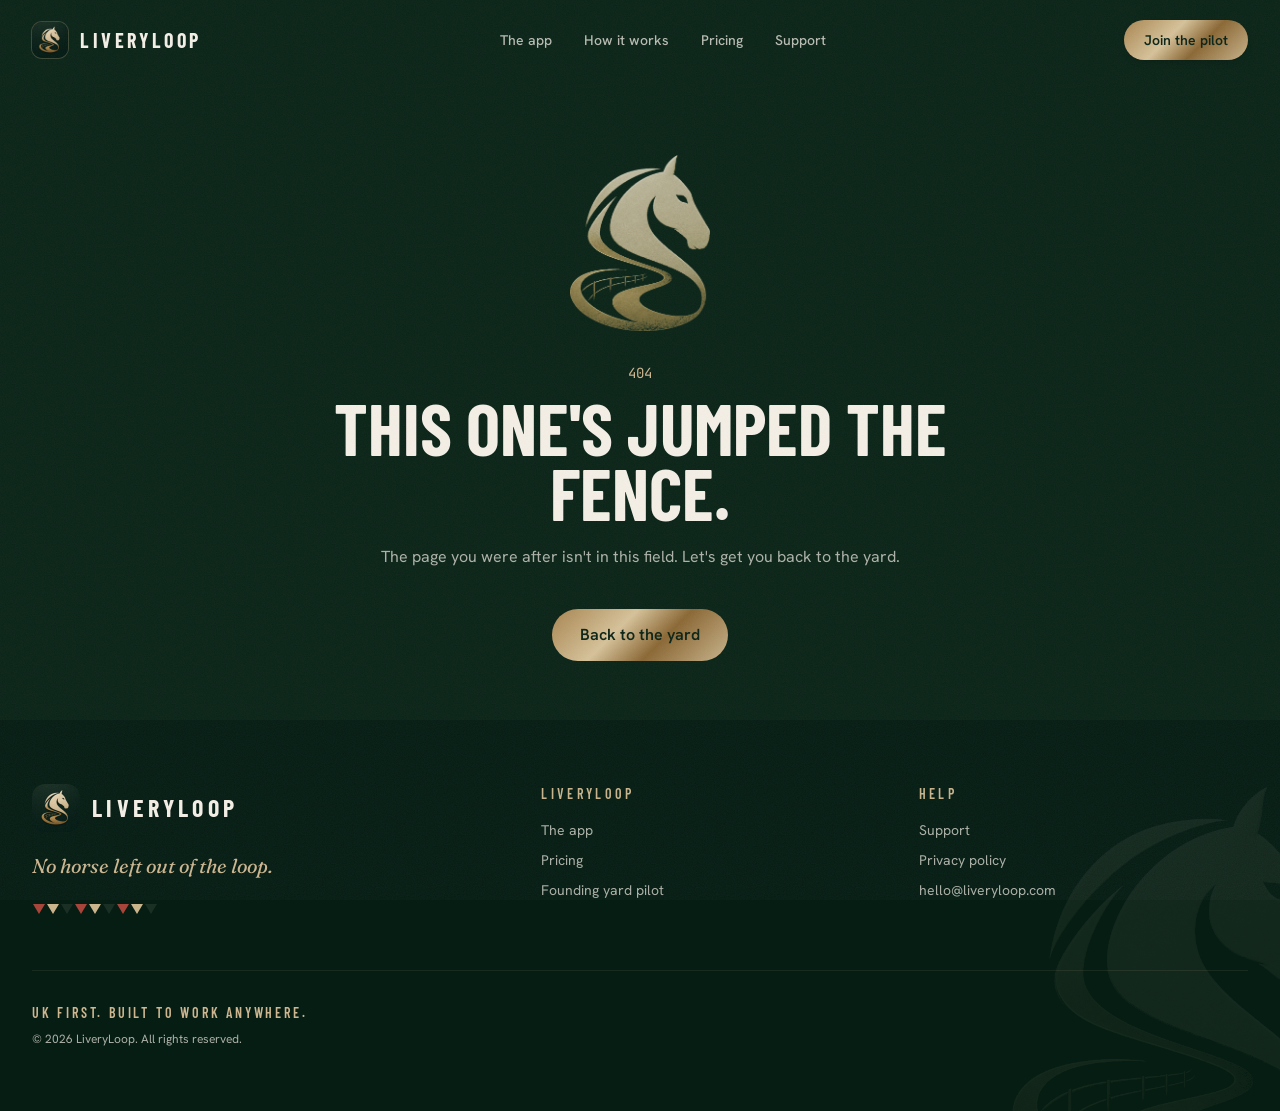
==== index.html @ a402d17b "Deploy b018b0e" ====
<!DOCTYPE html>
<html lang="en-GB">
  <head>
    <meta charset="UTF-8" />
    <meta name="viewport" content="width=device-width, initial-scale=1.0" />
    <title>LiveryLoop | The livery yard office in your pocket</title>
    <meta name="description" content="LiveryLoop connects yard owners, staff and horse owners in one beautifully simple app. Live yard board, owner requests, medication records, handover and proof, built for UK livery yards." />
    <meta name="robots" content="index, follow" />
    <meta name="theme-color" content="#0B2418" />
    <meta property="og:title" content="LiveryLoop: Your whole yard. In your pocket." />
    <meta property="og:description" content="The livery-yard operating app for full and part livery. No horse left out of the loop." />
    <meta property="og:type" content="website" />
    <meta property="og:url" content="https://liveryloop.com/" />
    <meta property="og:site_name" content="LiveryLoop" />
    <meta property="og:image" content="https://liveryloop.com/brand/hero-share.jpg" />
    <meta property="og:image:secure_url" content="https://liveryloop.com/brand/hero-share.jpg" />
    <meta property="og:image:type" content="image/jpeg" />
    <meta property="og:image:width" content="1920" />
    <meta property="og:image:height" content="1008" />
    <meta property="og:image:alt" content="LiveryLoop homepage: Your whole yard. In your pocket. Two views of the app." />
    <meta name="twitter:card" content="summary_large_image" />
    <meta name="twitter:title" content="LiveryLoop: Your whole yard. In your pocket." />
    <meta name="twitter:description" content="The livery-yard operating app for full and part livery. No horse left out of the loop." />
    <meta name="twitter:image" content="https://liveryloop.com/brand/hero-share.jpg" />
    <meta name="twitter:image:alt" content="LiveryLoop homepage: Your whole yard. In your pocket. Two views of the app." />
    <link rel="icon" type="image/png" sizes="64x64" href="/brand/icon-64.png?v=2" />
    <link rel="icon" type="image/png" sizes="32x32" href="/brand/icon-32.png?v=2" />
    <link rel="apple-touch-icon" href="/brand/icon-180.png?v=2" />
    <link rel="preconnect" href="https://fonts.googleapis.com">
    <link rel="preconnect" href="https://fonts.gstatic.com" crossorigin>
    <link href="https://fonts.googleapis.com/css2?family=Barlow+Condensed:wght@500;600;700&family=Fraunces:ital,opsz,wght@1,9..144,400;1,9..144,500&family=Hanken+Grotesk:wght@400;500;600;700&family=JetBrains+Mono:wght@500&display=swap" rel="stylesheet">
    <script type="module" crossorigin src="/assets/index-9vVcJG8-.js"></script>
    <link rel="stylesheet" crossorigin href="/assets/index-BdZo6wT7.css">
  </head>
  <body>
    <div id="root"></div>
  </body>
</html>
---- assets/index-BdZo6wT7.css ----
@layer properties{@supports (((-webkit-hyphens:none)) and (not (margin-trim:inline))) or ((-moz-orient:inline) and (not (color:rgb(from red r g b)))){*,:before,:after,::backdrop{--tw-translate-x:0;--tw-translate-y:0;--tw-translate-z:0;--tw-rotate-x:initial;--tw-rotate-y:initial;--tw-rotate-z:initial;--tw-skew-x:initial;--tw-skew-y:initial;--tw-space-y-reverse:0;--tw-space-x-reverse:0;--tw-divide-y-reverse:0;--tw-border-style:solid;--tw-gradient-position:initial;--tw-gradient-from:#0000;--tw-gradient-via:#0000;--tw-gradient-to:#0000;--tw-gradient-stops:initial;--tw-gradient-via-stops:initial;--tw-gradient-from-position:0%;--tw-gradient-via-position:50%;--tw-gradient-to-position:100%;--tw-leading:initial;--tw-font-weight:initial;--tw-tracking:initial;--tw-ordinal:initial;--tw-slashed-zero:initial;--tw-numeric-figure:initial;--tw-numeric-spacing:initial;--tw-numeric-fraction:initial;--tw-shadow:0 0 #0000;--tw-shadow-color:initial;--tw-shadow-alpha:100%;--tw-inset-shadow:0 0 #0000;--tw-inset-shadow-color:initial;--tw-inset-shadow-alpha:100%;--tw-ring-color:initial;--tw-ring-shadow:0 0 #0000;--tw-inset-ring-color:initial;--tw-inset-ring-shadow:0 0 #0000;--tw-ring-inset:initial;--tw-ring-offset-width:0px;--tw-ring-offset-color:#fff;--tw-ring-offset-shadow:0 0 #0000;--tw-outline-style:solid;--tw-backdrop-blur:initial;--tw-backdrop-brightness:initial;--tw-backdrop-contrast:initial;--tw-backdrop-grayscale:initial;--tw-backdrop-hue-rotate:initial;--tw-backdrop-invert:initial;--tw-backdrop-opacity:initial;--tw-backdrop-saturate:initial;--tw-backdrop-sepia:initial;--tw-duration:initial;--tw-ease:initial;--tw-scale-x:1;--tw-scale-y:1;--tw-scale-z:1;--tw-content:"";--tw-animation-delay:0s;--tw-animation-direction:normal;--tw-animation-duration:initial;--tw-animation-fill-mode:none;--tw-animation-iteration-count:1;--tw-enter-blur:0;--tw-enter-opacity:1;--tw-enter-rotate:0;--tw-enter-scale:1;--tw-enter-translate-x:0;--tw-enter-translate-y:0;--tw-exit-blur:0;--tw-exit-opacity:1;--tw-exit-rotate:0;--tw-exit-scale:1;--tw-exit-translate-x:0;--tw-exit-translate-y:0}}}@layer theme{:root,:host{--color-red-50:oklch(97.1% .013 17.38);--color-red-300:oklch(80.8% .114 19.571);--color-red-400:oklch(70.4% .191 22.216);--color-red-600:oklch(57.7% .245 27.325);--color-gray-50:oklch(98.5% .002 247.839);--color-gray-100:oklch(96.7% .003 264.542);--color-gray-600:oklch(44.6% .03 256.802);--color-gray-700:oklch(37.3% .034 259.733);--color-gray-800:oklch(27.8% .033 256.848);--color-gray-900:oklch(21% .034 264.665);--color-black:#000;--color-white:#fff;--spacing:.25rem;--container-sm:24rem;--container-md:28rem;--container-lg:32rem;--container-xl:36rem;--container-2xl:42rem;--container-3xl:48rem;--container-4xl:56rem;--container-5xl:64rem;--container-6xl:72rem;--container-7xl:80rem;--text-xs:.75rem;--text-xs--line-height:calc(1 / .75);--text-sm:.875rem;--text-sm--line-height:calc(1.25 / .875);--text-base:1rem;--text-base--line-height: 1.5 ;--text-lg:1.125rem;--text-lg--line-height:calc(1.75 / 1.125);--text-xl:1.25rem;--text-xl--line-height:calc(1.75 / 1.25);--text-2xl:1.5rem;--text-2xl--line-height:calc(2 / 1.5);--text-3xl:1.875rem;--text-3xl--line-height: 1.2 ;--text-4xl:2.25rem;--text-4xl--line-height:calc(2.5 / 2.25);--text-5xl:3rem;--text-5xl--line-height:1;--text-6xl:3.75rem;--text-6xl--line-height:1;--text-7xl:4.5rem;--text-7xl--line-height:1;--text-8xl:6rem;--text-8xl--line-height:1;--font-weight-normal:400;--font-weight-medium:500;--font-weight-semibold:600;--font-weight-bold:700;--tracking-tight:-.025em;--tracking-wide:.025em;--tracking-wider:.05em;--tracking-widest:.1em;--leading-snug:1.375;--leading-normal:1.5;--leading-relaxed:1.625;--radius-2xl:1rem;--radius-3xl:1.5rem;--ease-in-out:cubic-bezier(.4, 0, .2, 1);--animate-spin:spin 1s linear infinite;--animate-pulse:pulse 2s cubic-bezier(.4, 0, .6, 1) infinite;--blur-md:12px;--aspect-video:16 / 9;--default-transition-duration:.15s;--default-transition-timing-function:cubic-bezier(.4, 0, .2, 1);--default-font-family:var(--app-font-sans);--default-mono-font-family:var(--app-font-mono);--color-border:hsl(var(--border))}}@layer base{*,:after,:before,::backdrop{box-sizing:border-box;border:0 solid;margin:0;padding:0}::file-selector-button{box-sizing:border-box;border:0 solid;margin:0;padding:0}html,:host{-webkit-text-size-adjust:100%;tab-size:4;line-height:1.5;font-family:var(--default-font-family,-apple-system, BlinkMacSystemFont, "Segoe UI", Roboto, "Helvetica Neue", "Noto Sans", Arial, sans-serif, "Apple Color Emoji", "Segoe UI Emoji", "Segoe UI Symbol", "Noto Color Emoji");font-feature-settings:var(--default-font-feature-settings,normal);font-variation-settings:var(--default-font-variation-settings,normal);-webkit-tap-highlight-color:transparent}hr{height:0;color:inherit;border-top-width:1px}abbr:where([title]){-webkit-text-decoration:underline dotted;text-decoration:underline dotted}h1,h2,h3,h4,h5,h6{font-size:inherit;font-weight:inherit}a{color:inherit;-webkit-text-decoration:inherit;text-decoration:inherit}b,strong{font-weight:bolder}code,kbd,samp,pre{font-family:var(--default-mono-font-family,ui-monospace, SFMono-Regular, Menlo, Monaco, Consolas, "Liberation Mono", "Courier New", monospace);font-feature-settings:var(--default-mono-font-feature-settings,normal);font-variation-settings:var(--default-mono-font-variation-settings,normal);font-size:1em}small{font-size:80%}sub,sup{vertical-align:baseline;font-size:75%;line-height:0;position:relative}sub{bottom:-.25em}sup{top:-.5em}table{text-indent:0;border-color:inherit;border-collapse:collapse}:-moz-focusring:where(:not(iframe)){outline:auto}progress{vertical-align:baseline}summary{display:list-item}ol,ul,menu{list-style:none}img,svg,video,canvas,audio,iframe,embed,object{vertical-align:middle;display:block}img,video{max-width:100%;height:auto}button,input,select,optgroup,textarea{font:inherit;font-feature-settings:inherit;font-variation-settings:inherit;letter-spacing:inherit;color:inherit;opacity:1;background-color:#0000;border-radius:0}::file-selector-button{font:inherit;font-feature-settings:inherit;font-variation-settings:inherit;letter-spacing:inherit;color:inherit;opacity:1;background-color:#0000;border-radius:0}:where(select:is([multiple],[size])) optgroup{font-weight:bolder}:where(select:is([multiple],[size])) optgroup option{padding-inline-start:20px}::file-selector-button{margin-inline-end:4px}::placeholder{opacity:1}@supports (not ((-webkit-appearance:-apple-pay-button))) or (contain-intrinsic-size:1px){::placeholder{color:currentColor}@supports (color:color-mix(in lab,red,red)){::placeholder{color:color-mix(in oklab,currentcolor 50%,transparent)}}}textarea{resize:vertical}::-webkit-search-decoration{-webkit-appearance:none}::-webkit-date-and-time-value{min-height:1lh;text-align:inherit}::-webkit-datetime-edit{display:inline-flex}::-webkit-datetime-edit-fields-wrapper{padding:0}::-webkit-datetime-edit{padding-block:0}::-webkit-datetime-edit-year-field{padding-block:0}::-webkit-datetime-edit-month-field{padding-block:0}::-webkit-datetime-edit-day-field{padding-block:0}::-webkit-datetime-edit-hour-field{padding-block:0}::-webkit-datetime-edit-minute-field{padding-block:0}::-webkit-datetime-edit-second-field{padding-block:0}::-webkit-datetime-edit-millisecond-field{padding-block:0}::-webkit-datetime-edit-meridiem-field{padding-block:0}::-webkit-calendar-picker-indicator{line-height:1}:-moz-ui-invalid{box-shadow:none}button,input:where([type=button],[type=reset],[type=submit]){appearance:button}::file-selector-button{appearance:button}::-webkit-inner-spin-button{height:auto}::-webkit-outer-spin-button{height:auto}[hidden]:where(:not([hidden=until-found])){display:none!important}*{border-color:hsl(var(--border))}html{scroll-behavior:smooth;scroll-padding-top:5.5rem}body{background-color:hsl(var(--background));font-family:var(--app-font-sans);color:hsl(var(--foreground));-webkit-font-smoothing:antialiased;-moz-osx-font-smoothing:grayscale}::selection{color:#0b2418;background:#c9b48c}}@layer components;@layer utilities{.\@container\/field-group{container:field-group/inline-size}.pointer-events-auto{pointer-events:auto}.pointer-events-none{pointer-events:none}.invisible{visibility:hidden}.visible{visibility:visible}.sr-only{clip-path:inset(50%);white-space:nowrap;border-width:0;width:1px;height:1px;margin:-1px;padding:0;position:absolute;overflow:hidden}.absolute{position:absolute}.fixed{position:fixed}.relative{position:relative}.static{position:static}.sticky{position:sticky}.-inset-3{inset:calc(var(--spacing) * -3)}.inset-0{inset:0}.inset-x-0{inset-inline:0}.inset-x-3{inset-inline:calc(var(--spacing) * 3)}.inset-y-0{inset-block:0}.-top-2{top:calc(var(--spacing) * -2)}.-top-3{top:calc(var(--spacing) * -3)}.-top-12{top:calc(var(--spacing) * -12)}.top-0{top:0}.top-1\.5{top:calc(var(--spacing) * 1.5)}.top-1\/2{top:50%}.top-2{top:calc(var(--spacing) * 2)}.top-3{top:calc(var(--spacing) * 3)}.top-3\.5{top:calc(var(--spacing) * 3.5)}.top-4{top:calc(var(--spacing) * 4)}.top-10{top:calc(var(--spacing) * 10)}.top-24{top:calc(var(--spacing) * 24)}.top-\[1px\]{top:1px}.top-\[50\%\]{top:50%}.top-\[60\%\]{top:60%}.top-full{top:100%}.-right-2{right:calc(var(--spacing) * -2)}.-right-4{right:calc(var(--spacing) * -4)}.-right-10{right:calc(var(--spacing) * -10)}.-right-12{right:calc(var(--spacing) * -12)}.-right-16{right:calc(var(--spacing) * -16)}.-right-24{right:calc(var(--spacing) * -24)}.right-0{right:0}.right-1{right:var(--spacing)}.right-2{right:calc(var(--spacing) * 2)}.right-3{right:calc(var(--spacing) * 3)}.right-4{right:calc(var(--spacing) * 4)}.-bottom-2{bottom:calc(var(--spacing) * -2)}.-bottom-5{bottom:calc(var(--spacing) * -5)}.-bottom-12{bottom:calc(var(--spacing) * -12)}.-bottom-24{bottom:calc(var(--spacing) * -24)}.bottom-0{bottom:0}.bottom-3{bottom:calc(var(--spacing) * 3)}.-left-12{left:calc(var(--spacing) * -12)}.-left-40{left:calc(var(--spacing) * -40)}.left-0{left:0}.left-1\/2{left:50%}.left-2{left:calc(var(--spacing) * 2)}.left-3{left:calc(var(--spacing) * 3)}.left-8{left:calc(var(--spacing) * 8)}.left-\[5px\]{left:5px}.left-\[50\%\]{left:50%}.z-10{z-index:10}.z-20{z-index:20}.z-50{z-index:50}.z-\[1\]{z-index:1}.z-\[100\]{z-index:100}.order-1{order:1}.order-2{order:2}.order-first{order:-9999}.order-last{order:9999}.\!m-0{margin:0!important}.-mx-1{margin-inline:calc(var(--spacing) * -1)}.mx-2{margin-inline:calc(var(--spacing) * 2)}.mx-3\.5{margin-inline:calc(var(--spacing) * 3.5)}.mx-auto{margin-inline:auto}.-my-2{margin-block:calc(var(--spacing) * -2)}.my-0{margin-block:0}.my-0\.5{margin-block:calc(var(--spacing) * .5)}.my-1{margin-block:var(--spacing)}.prose{color:var(--tw-prose-body);max-width:65ch}.prose :where(p):not(:where([class~=not-prose],[class~=not-prose] *)){margin-top:1.25em;margin-bottom:1.25em}.prose :where([class~=lead]):not(:where([class~=not-prose],[class~=not-prose] *)){color:var(--tw-prose-lead);margin-top:1.2em;margin-bottom:1.2em;font-size:1.25em;line-height:1.6}.prose :where(a):not(:where([class~=not-prose],[class~=not-prose] *)){color:var(--tw-prose-links);font-weight:500;text-decoration:underline}.prose :where(strong):not(:where([class~=not-prose],[class~=not-prose] *)){color:var(--tw-prose-bold);font-weight:600}.prose :where(a strong):not(:where([class~=not-prose],[class~=not-prose] *)),.prose :where(blockquote strong):not(:where([class~=not-prose],[class~=not-prose] *)),.prose :where(thead th strong):not(:where([class~=not-prose],[class~=not-prose] *)){color:inherit}.prose :where(ol):not(:where([class~=not-prose],[class~=not-prose] *)){margin-top:1.25em;margin-bottom:1.25em;padding-inline-start:1.625em;list-style-type:decimal}.prose :where(ol[type=A]):not(:where([class~=not-prose],[class~=not-prose] *)){list-style-type:upper-alpha}.prose :where(ol[type=a]):not(:where([class~=not-prose],[class~=not-prose] *)){list-style-type:lower-alpha}.prose :where(ol[type=A s]):not(:where([class~=not-prose],[class~=not-prose] *)){list-style-type:upper-alpha}.prose :where(ol[type=a s]):not(:where([class~=not-prose],[class~=not-prose] *)){list-style-type:lower-alpha}.prose :where(ol[type=I]):not(:where([class~=not-prose],[class~=not-prose] *)){list-style-type:upper-roman}.prose :where(ol[type=i]):not(:where([class~=not-prose],[class~=not-prose] *)){list-style-type:lower-roman}.prose :where(ol[type=I s]):not(:where([class~=not-prose],[class~=not-prose] *)){list-style-type:upper-roman}.prose :where(ol[type=i s]):not(:where([class~=not-prose],[class~=not-prose] *)){list-style-type:lower-roman}.prose :where(ol[type="1"]):not(:where([class~=not-prose],[class~=not-prose] *)){list-style-type:decimal}.prose :where(ul):not(:where([class~=not-prose],[class~=not-prose] *)){margin-top:1.25em;margin-bottom:1.25em;padding-inline-start:1.625em;list-style-type:disc}.prose :where(ol>li):not(:where([class~=not-prose],[class~=not-prose] *))::marker{color:var(--tw-prose-counters);font-weight:400}.prose :where(ul>li):not(:where([class~=not-prose],[class~=not-prose] *))::marker{color:var(--tw-prose-bullets)}.prose :where(dt):not(:where([class~=not-prose],[class~=not-prose] *)){color:var(--tw-prose-headings);margin-top:1.25em;font-weight:600}.prose :where(hr):not(:where([class~=not-prose],[class~=not-prose] *)){border-color:var(--tw-prose-hr);border-top-width:1px;margin-top:3em;margin-bottom:3em}.prose :where(blockquote):not(:where([class~=not-prose],[class~=not-prose] *)){color:var(--tw-prose-quotes);border-inline-start-width:.25rem;border-inline-start-color:var(--tw-prose-quote-borders);quotes:"“""”""‘""’";margin-top:1.6em;margin-bottom:1.6em;padding-inline-start:1em;font-style:italic;font-weight:500}.prose :where(blockquote p:first-of-type):not(:where([class~=not-prose],[class~=not-prose] *)):before{content:open-quote}.prose :where(blockquote p:last-of-type):not(:where([class~=not-prose],[class~=not-prose] *)):after{content:close-quote}.prose :where(h1):not(:where([class~=not-prose],[class~=not-prose] *)){color:var(--tw-prose-headings);margin-top:0;margin-bottom:.888889em;font-size:2.25em;font-weight:800;line-height:1.11111}.prose :where(h1 strong):not(:where([class~=not-prose],[class~=not-prose] *)){color:inherit;font-weight:900}.prose :where(h2):not(:where([class~=not-prose],[class~=not-prose] *)){color:var(--tw-prose-headings);margin-top:2em;margin-bottom:1em;font-size:1.5em;font-weight:700;line-height:1.33333}.prose :where(h2 strong):not(:where([class~=not-prose],[class~=not-prose] *)){color:inherit;font-weight:800}.prose :where(h3):not(:where([class~=not-prose],[class~=not-prose] *)){color:var(--tw-prose-headings);margin-top:1.6em;margin-bottom:.6em;font-size:1.25em;font-weight:600;line-height:1.6}.prose :where(h3 strong):not(:where([class~=not-prose],[class~=not-prose] *)){color:inherit;font-weight:700}.prose :where(h4):not(:where([class~=not-prose],[class~=not-prose] *)){color:var(--tw-prose-headings);margin-top:1.5em;margin-bottom:.5em;font-weight:600;line-height:1.5}.prose :where(h4 strong):not(:where([class~=not-prose],[class~=not-prose] *)){color:inherit;font-weight:700}.prose :where(img):not(:where([class~=not-prose],[class~=not-prose] *)){margin-top:2em;margin-bottom:2em}.prose :where(picture):not(:where([class~=not-prose],[class~=not-prose] *)){margin-top:2em;margin-bottom:2em;display:block}.prose :where(video):not(:where([class~=not-prose],[class~=not-prose] *)){margin-top:2em;margin-bottom:2em}.prose :where(kbd):not(:where([class~=not-prose],[class~=not-prose] *)){color:var(--tw-prose-kbd);box-shadow:0 0 0 1px var(--tw-prose-kbd-shadows),0 3px 0 var(--tw-prose-kbd-shadows);padding-top:.1875em;padding-inline-end:.375em;padding-bottom:.1875em;border-radius:.3125rem;padding-inline-start:.375em;font-family:inherit;font-size:.875em;font-weight:500}.prose :where(code):not(:where([class~=not-prose],[class~=not-prose] *)){color:var(--tw-prose-code);font-size:.875em;font-weight:600}.prose :where(code):not(:where([class~=not-prose],[class~=not-prose] *)):before,.prose :where(code):not(:where([class~=not-prose],[class~=not-prose] *)):after{content:"`"}.prose :where(a code):not(:where([class~=not-prose],[class~=not-prose] *)),.prose :where(h1 code):not(:where([class~=not-prose],[class~=not-prose] *)){color:inherit}.prose :where(h2 code):not(:where([class~=not-prose],[class~=not-prose] *)){color:inherit;font-size:.875em}.prose :where(h3 code):not(:where([class~=not-prose],[class~=not-prose] *)){color:inherit;font-size:.9em}.prose :where(h4 code):not(:where([class~=not-prose],[class~=not-prose] *)),.prose :where(blockquote code):not(:where([class~=not-prose],[class~=not-prose] *)),.prose :where(thead th code):not(:where([class~=not-prose],[class~=not-prose] *)){color:inherit}.prose :where(pre):not(:where([class~=not-prose],[class~=not-prose] *)){color:var(--tw-prose-pre-code);background-color:var(--tw-prose-pre-bg);padding-top:.857143em;padding-inline-end:1.14286em;padding-bottom:.857143em;border-radius:.375rem;margin-top:1.71429em;margin-bottom:1.71429em;padding-inline-start:1.14286em;font-size:.875em;font-weight:400;line-height:1.71429;overflow-x:auto}.prose :where(pre code):not(:where([class~=not-prose],[class~=not-prose] *)){font-weight:inherit;color:inherit;font-size:inherit;font-family:inherit;line-height:inherit;background-color:#0000;border-width:0;border-radius:0;padding:0}.prose :where(pre code):not(:where([class~=not-prose],[class~=not-prose] *)):before,.prose :where(pre code):not(:where([class~=not-prose],[class~=not-prose] *)):after{content:none}.prose :where(table):not(:where([class~=not-prose],[class~=not-prose] *)){table-layout:auto;width:100%;margin-top:2em;margin-bottom:2em;font-size:.875em;line-height:1.71429}.prose :where(thead):not(:where([class~=not-prose],[class~=not-prose] *)){border-bottom-width:1px;border-bottom-color:var(--tw-prose-th-borders)}.prose :where(thead th):not(:where([class~=not-prose],[class~=not-prose] *)){color:var(--tw-prose-headings);vertical-align:bottom;padding-inline-end:.571429em;padding-bottom:.571429em;padding-inline-start:.571429em;font-weight:600}.prose :where(tbody tr):not(:where([class~=not-prose],[class~=not-prose] *)){border-bottom-width:1px;border-bottom-color:var(--tw-prose-td-borders)}.prose :where(tbody tr:last-child):not(:where([class~=not-prose],[class~=not-prose] *)){border-bottom-width:0}.prose :where(tbody td):not(:where([class~=not-prose],[class~=not-prose] *)){vertical-align:baseline}.prose :where(tfoot):not(:where([class~=not-prose],[class~=not-prose] *)){border-top-width:1px;border-top-color:var(--tw-prose-th-borders)}.prose :where(tfoot td):not(:where([class~=not-prose],[class~=not-prose] *)){vertical-align:top}.prose :where(th,td):not(:where([class~=not-prose],[class~=not-prose] *)){text-align:start}.prose :where(figure>*):not(:where([class~=not-prose],[class~=not-prose] *)){margin-top:0;margin-bottom:0}.prose :where(figcaption):not(:where([class~=not-prose],[class~=not-prose] *)){color:var(--tw-prose-captions);margin-top:.857143em;font-size:.875em;line-height:1.42857}.prose{--tw-prose-body:oklch(37.3% .034 259.733);--tw-prose-headings:oklch(21% .034 264.665);--tw-prose-lead:oklch(44.6% .03 256.802);--tw-prose-links:oklch(21% .034 264.665);--tw-prose-bold:oklch(21% .034 264.665);--tw-prose-counters:oklch(55.1% .027 264.364);--tw-prose-bullets:oklch(87.2% .01 258.338);--tw-prose-hr:oklch(92.8% .006 264.531);--tw-prose-quotes:oklch(21% .034 264.665);--tw-prose-quote-borders:oklch(92.8% .006 264.531);--tw-prose-captions:oklch(55.1% .027 264.364);--tw-prose-kbd:oklch(21% .034 264.665);--tw-prose-kbd-shadows:oklab(21% -.00316127 -.0338527/.1);--tw-prose-code:oklch(21% .034 264.665);--tw-prose-pre-code:oklch(92.8% .006 264.531);--tw-prose-pre-bg:oklch(27.8% .033 256.848);--tw-prose-th-borders:oklch(87.2% .01 258.338);--tw-prose-td-borders:oklch(92.8% .006 264.531);--tw-prose-invert-body:oklch(87.2% .01 258.338);--tw-prose-invert-headings:#fff;--tw-prose-invert-lead:oklch(70.7% .022 261.325);--tw-prose-invert-links:#fff;--tw-prose-invert-bold:#fff;--tw-prose-invert-counters:oklch(70.7% .022 261.325);--tw-prose-invert-bullets:oklch(44.6% .03 256.802);--tw-prose-invert-hr:oklch(37.3% .034 259.733);--tw-prose-invert-quotes:oklch(96.7% .003 264.542);--tw-prose-invert-quote-borders:oklch(37.3% .034 259.733);--tw-prose-invert-captions:oklch(70.7% .022 261.325);--tw-prose-invert-kbd:#fff;--tw-prose-invert-kbd-shadows:#ffffff1a;--tw-prose-invert-code:#fff;--tw-prose-invert-pre-code:oklch(87.2% .01 258.338);--tw-prose-invert-pre-bg:#00000080;--tw-prose-invert-th-borders:oklch(44.6% .03 256.802);--tw-prose-invert-td-borders:oklch(37.3% .034 259.733);font-size:1rem;line-height:1.75}.prose :where(picture>img):not(:where([class~=not-prose],[class~=not-prose] *)){margin-top:0;margin-bottom:0}.prose :where(li):not(:where([class~=not-prose],[class~=not-prose] *)){margin-top:.5em;margin-bottom:.5em}.prose :where(ol>li):not(:where([class~=not-prose],[class~=not-prose] *)),.prose :where(ul>li):not(:where([class~=not-prose],[class~=not-prose] *)){padding-inline-start:.375em}.prose :where(.prose>ul>li p):not(:where([class~=not-prose],[class~=not-prose] *)){margin-top:.75em;margin-bottom:.75em}.prose :where(.prose>ul>li>p:first-child):not(:where([class~=not-prose],[class~=not-prose] *)){margin-top:1.25em}.prose :where(.prose>ul>li>p:last-child):not(:where([class~=not-prose],[class~=not-prose] *)){margin-bottom:1.25em}.prose :where(.prose>ol>li>p:first-child):not(:where([class~=not-prose],[class~=not-prose] *)){margin-top:1.25em}.prose :where(.prose>ol>li>p:last-child):not(:where([class~=not-prose],[class~=not-prose] *)){margin-bottom:1.25em}.prose :where(ul ul,ul ol,ol ul,ol ol):not(:where([class~=not-prose],[class~=not-prose] *)){margin-top:.75em;margin-bottom:.75em}.prose :where(dl):not(:where([class~=not-prose],[class~=not-prose] *)){margin-top:1.25em;margin-bottom:1.25em}.prose :where(dd):not(:where([class~=not-prose],[class~=not-prose] *)){margin-top:.5em;padding-inline-start:1.625em}.prose :where(hr+*):not(:where([class~=not-prose],[class~=not-prose] *)),.prose :where(h2+*):not(:where([class~=not-prose],[class~=not-prose] *)),.prose :where(h3+*):not(:where([class~=not-prose],[class~=not-prose] *)),.prose :where(h4+*):not(:where([class~=not-prose],[class~=not-prose] *)){margin-top:0}.prose :where(thead th:first-child):not(:where([class~=not-prose],[class~=not-prose] *)){padding-inline-start:0}.prose :where(thead th:last-child):not(:where([class~=not-prose],[class~=not-prose] *)){padding-inline-end:0}.prose :where(tbody td,tfoot td):not(:where([class~=not-prose],[class~=not-prose] *)){padding-top:.571429em;padding-inline-end:.571429em;padding-bottom:.571429em;padding-inline-start:.571429em}.prose :where(tbody td:first-child,tfoot td:first-child):not(:where([class~=not-prose],[class~=not-prose] *)){padding-inline-start:0}.prose :where(tbody td:last-child,tfoot td:last-child):not(:where([class~=not-prose],[class~=not-prose] *)){padding-inline-end:0}.prose :where(figure):not(:where([class~=not-prose],[class~=not-prose] *)){margin-top:2em;margin-bottom:2em}.prose :where(.prose>:first-child):not(:where([class~=not-prose],[class~=not-prose] *)){margin-top:0}.prose :where(.prose>:last-child):not(:where([class~=not-prose],[class~=not-prose] *)){margin-bottom:0}.-mt-4{margin-top:calc(var(--spacing) * -4)}.mt-0\.5{margin-top:calc(var(--spacing) * .5)}.mt-1{margin-top:var(--spacing)}.mt-1\.5{margin-top:calc(var(--spacing) * 1.5)}.mt-2{margin-top:calc(var(--spacing) * 2)}.mt-3{margin-top:calc(var(--spacing) * 3)}.mt-4{margin-top:calc(var(--spacing) * 4)}.mt-5{margin-top:calc(var(--spacing) * 5)}.mt-6{margin-top:calc(var(--spacing) * 6)}.mt-7{margin-top:calc(var(--spacing) * 7)}.mt-8{margin-top:calc(var(--spacing) * 8)}.mt-9{margin-top:calc(var(--spacing) * 9)}.mt-10{margin-top:calc(var(--spacing) * 10)}.mt-14{margin-top:calc(var(--spacing) * 14)}.mt-16{margin-top:calc(var(--spacing) * 16)}.mt-24{margin-top:calc(var(--spacing) * 24)}.mt-auto{margin-top:auto}.mr-2{margin-right:calc(var(--spacing) * 2)}.mb-1{margin-bottom:var(--spacing)}.mb-2{margin-bottom:calc(var(--spacing) * 2)}.mb-3{margin-bottom:calc(var(--spacing) * 3)}.-ml-4{margin-left:calc(var(--spacing) * -4)}.ml-1{margin-left:var(--spacing)}.ml-4{margin-left:calc(var(--spacing) * 4)}.ml-auto{margin-left:auto}.line-clamp-2{-webkit-line-clamp:2;-webkit-box-orient:vertical;display:-webkit-box;overflow:hidden}.block{display:block}.flex{display:flex}.grid{display:grid}.hidden{display:none}.inline-block{display:inline-block}.inline-flex{display:inline-flex}.table{display:table}.aspect-\[9\/19\.5\]{aspect-ratio:9/19.5}.aspect-\[776\/880\]{aspect-ratio:776/880}.aspect-square{aspect-ratio:1}.aspect-video{aspect-ratio:var(--aspect-video)}.size-4{width:calc(var(--spacing) * 4);height:calc(var(--spacing) * 4)}.size-6{width:calc(var(--spacing) * 6);height:calc(var(--spacing) * 6)}.size-8{width:calc(var(--spacing) * 8);height:calc(var(--spacing) * 8)}.size-10{width:calc(var(--spacing) * 10);height:calc(var(--spacing) * 10)}.size-\[--cell-size\]{width:--cell-size;height:--cell-size}.h-1\.5{height:calc(var(--spacing) * 1.5)}.h-2{height:calc(var(--spacing) * 2)}.h-2\.5{height:calc(var(--spacing) * 2.5)}.h-3{height:calc(var(--spacing) * 3)}.h-3\.5{height:calc(var(--spacing) * 3.5)}.h-4{height:calc(var(--spacing) * 4)}.h-5{height:calc(var(--spacing) * 5)}.h-6{height:calc(var(--spacing) * 6)}.h-7{height:calc(var(--spacing) * 7)}.h-8{height:calc(var(--spacing) * 8)}.h-9{height:calc(var(--spacing) * 9)}.h-10{height:calc(var(--spacing) * 10)}.h-12{height:calc(var(--spacing) * 12)}.h-16{height:calc(var(--spacing) * 16)}.h-24{height:calc(var(--spacing) * 24)}.h-28{height:calc(var(--spacing) * 28)}.h-44{height:calc(var(--spacing) * 44)}.h-\[--cell-size\]{height:--cell-size}.h-\[1px\]{height:1px}.h-\[11px\]{height:11px}.h-\[26px\]{height:26px}.h-\[38\%\]{height:38%}.h-\[360px\]{height:360px}.h-\[420px\]{height:420px}.h-\[560px\]{height:560px}.h-\[640px\]{height:640px}.h-\[760px\]{height:760px}.h-\[var\(--radix-navigation-menu-viewport-height\)\]{height:var(--radix-navigation-menu-viewport-height)}.h-\[var\(--radix-select-trigger-height\)\]{height:var(--radix-select-trigger-height)}.h-auto{height:auto}.h-full{height:100%}.h-px{height:1px}.h-svh{height:100svh}.max-h-\[--radix-context-menu-content-available-height\]{max-height:--radix-context-menu-content-available-height}.max-h-\[--radix-select-content-available-height\]{max-height:--radix-select-content-available-height}.max-h-\[85vh\]{max-height:85vh}.max-h-\[300px\]{max-height:300px}.max-h-\[var\(--radix-dropdown-menu-content-available-height\)\]{max-height:var(--radix-dropdown-menu-content-available-height)}.max-h-screen{max-height:100vh}.min-h-0{min-height:0}.min-h-8{min-height:calc(var(--spacing) * 8)}.min-h-9{min-height:calc(var(--spacing) * 9)}.min-h-10{min-height:calc(var(--spacing) * 10)}.min-h-\[60px\]{min-height:60px}.min-h-\[80dvh\]{min-height:80dvh}.min-h-\[100dvh\]{min-height:100dvh}.min-h-\[150px\]{min-height:150px}.min-h-screen{min-height:100vh}.min-h-svh{min-height:100svh}.w-0{width:0}.w-1{width:var(--spacing)}.w-1\.5{width:calc(var(--spacing) * 1.5)}.w-2{width:calc(var(--spacing) * 2)}.w-2\.5{width:calc(var(--spacing) * 2.5)}.w-3{width:calc(var(--spacing) * 3)}.w-3\.5{width:calc(var(--spacing) * 3.5)}.w-3\/4{width:75%}.w-4{width:calc(var(--spacing) * 4)}.w-5{width:calc(var(--spacing) * 5)}.w-6{width:calc(var(--spacing) * 6)}.w-7{width:calc(var(--spacing) * 7)}.w-8{width:calc(var(--spacing) * 8)}.w-9{width:calc(var(--spacing) * 9)}.w-10{width:calc(var(--spacing) * 10)}.w-12{width:calc(var(--spacing) * 12)}.w-24{width:calc(var(--spacing) * 24)}.w-28{width:calc(var(--spacing) * 28)}.w-32{width:calc(var(--spacing) * 32)}.w-64{width:calc(var(--spacing) * 64)}.w-72{width:calc(var(--spacing) * 72)}.w-\[--cell-size\]{width:--cell-size}.w-\[1px\]{width:1px}.w-\[11px\]{width:11px}.w-\[34\%\]{width:34%}.w-\[56\%\]{width:56%}.w-\[60\%\]{width:60%}.w-\[100px\]{width:100px}.w-\[240px\]{width:240px}.w-\[var\(--sidebar-width\)\]{width:var(--sidebar-width)}.w-auto{width:auto}.w-fit{width:fit-content}.w-full{width:100%}.w-max{width:max-content}.w-px{width:1px}.max-w-2xl{max-width:var(--container-2xl)}.max-w-3xl{max-width:var(--container-3xl)}.max-w-4xl{max-width:var(--container-4xl)}.max-w-5xl{max-width:var(--container-5xl)}.max-w-6xl{max-width:var(--container-6xl)}.max-w-7xl{max-width:var(--container-7xl)}.max-w-\[270px\]{max-width:270px}.max-w-\[290px\]{max-width:290px}.max-w-\[340px\]{max-width:340px}.max-w-\[480px\]{max-width:480px}.max-w-\[520px\]{max-width:520px}.max-w-\[var\(--skeleton-width\)\]{max-width:var(--skeleton-width)}.max-w-lg{max-width:var(--container-lg)}.max-w-max{max-width:max-content}.max-w-md{max-width:var(--container-md)}.max-w-none{max-width:none}.max-w-sm{max-width:var(--container-sm)}.max-w-xl{max-width:var(--container-xl)}.min-w-0{min-width:0}.min-w-5{min-width:calc(var(--spacing) * 5)}.min-w-8{min-width:calc(var(--spacing) * 8)}.min-w-9{min-width:calc(var(--spacing) * 9)}.min-w-10{min-width:calc(var(--spacing) * 10)}.min-w-\[--cell-size\]{min-width:--cell-size}.min-w-\[8rem\]{min-width:8rem}.min-w-\[12rem\]{min-width:12rem}.min-w-\[var\(--radix-select-trigger-width\)\]{min-width:var(--radix-select-trigger-width)}.flex-1{flex:1}.shrink-0{flex-shrink:0}.grow{flex-grow:1}.grow-0{flex-grow:0}.basis-full{flex-basis:100%}.caption-bottom{caption-side:bottom}.border-collapse{border-collapse:collapse}.origin-\[--radix-context-menu-content-transform-origin\]{transform-origin:--radix-context-menu-content-transform-origin}.origin-\[--radix-dropdown-menu-content-transform-origin\]{transform-origin:--radix-dropdown-menu-content-transform-origin}.origin-\[--radix-hover-card-content-transform-origin\]{transform-origin:--radix-hover-card-content-transform-origin}.origin-\[--radix-menubar-content-transform-origin\]{transform-origin:--radix-menubar-content-transform-origin}.origin-\[--radix-popover-content-transform-origin\]{transform-origin:--radix-popover-content-transform-origin}.origin-\[--radix-select-content-transform-origin\]{transform-origin:--radix-select-content-transform-origin}.origin-\[--radix-tooltip-content-transform-origin\]{transform-origin:--radix-tooltip-content-transform-origin}.origin-top-left{transform-origin:0 0}.-translate-x-1\/2{--tw-translate-x: -50% ;translate:var(--tw-translate-x) var(--tw-translate-y)}.-translate-x-px{--tw-translate-x:-1px;translate:var(--tw-translate-x) var(--tw-translate-y)}.translate-x-\[-50\%\]{--tw-translate-x:-50%;translate:var(--tw-translate-x) var(--tw-translate-y)}.translate-x-px{--tw-translate-x:1px;translate:var(--tw-translate-x) var(--tw-translate-y)}.-translate-y-1\/2{--tw-translate-y: -50% ;translate:var(--tw-translate-x) var(--tw-translate-y)}.translate-y-\[-50\%\]{--tw-translate-y:-50%;translate:var(--tw-translate-x) var(--tw-translate-y)}.-rotate-90{rotate:-90deg}.rotate-45{rotate:45deg}.rotate-90{rotate:90deg}.transform{transform:var(--tw-rotate-x,) var(--tw-rotate-y,) var(--tw-rotate-z,) var(--tw-skew-x,) var(--tw-skew-y,)}.animate-caret-blink{animation:1.25s ease-out infinite caret-blink}.animate-in{animation:enter var(--tw-animation-duration,var(--tw-duration,.15s))var(--tw-ease,ease)var(--tw-animation-delay,0s)var(--tw-animation-iteration-count,1)var(--tw-animation-direction,normal)var(--tw-animation-fill-mode,none)}.animate-pulse{animation:var(--animate-pulse)}.animate-spin{animation:var(--animate-spin)}.cursor-default{cursor:default}.cursor-pointer{cursor:pointer}.cursor-text{cursor:text}.touch-none{touch-action:none}.resize-none{resize:none}.scroll-mt-16{scroll-margin-top:calc(var(--spacing) * 16)}.list-disc{list-style-type:disc}.list-none{list-style-type:none}.grid-cols-3{grid-template-columns:repeat(3,minmax(0,1fr))}.flex-col{flex-direction:column}.flex-col-reverse{flex-direction:column-reverse}.flex-row{flex-direction:row}.flex-wrap{flex-wrap:wrap}.place-content-center{place-content:center}.items-baseline{align-items:baseline}.items-center{align-items:center}.items-end{align-items:flex-end}.items-start{align-items:flex-start}.items-stretch{align-items:stretch}.justify-around{justify-content:space-around}.justify-between{justify-content:space-between}.justify-center{justify-content:center}.justify-start{justify-content:flex-start}.gap-0\.5{gap:calc(var(--spacing) * .5)}.gap-1{gap:var(--spacing)}.gap-1\.5{gap:calc(var(--spacing) * 1.5)}.gap-2{gap:calc(var(--spacing) * 2)}.gap-2\.5{gap:calc(var(--spacing) * 2.5)}.gap-3{gap:calc(var(--spacing) * 3)}.gap-4{gap:calc(var(--spacing) * 4)}.gap-5{gap:calc(var(--spacing) * 5)}.gap-6{gap:calc(var(--spacing) * 6)}.gap-7{gap:calc(var(--spacing) * 7)}.gap-8{gap:calc(var(--spacing) * 8)}.gap-10{gap:calc(var(--spacing) * 10)}.gap-12{gap:calc(var(--spacing) * 12)}.gap-14{gap:calc(var(--spacing) * 14)}.gap-16{gap:calc(var(--spacing) * 16)}.gap-px{gap:1px}:where(.space-y-1\.5>:not(:last-child)){--tw-space-y-reverse:0;margin-block-start:calc(calc(var(--spacing) * 1.5) * var(--tw-space-y-reverse));margin-block-end:calc(calc(var(--spacing) * 1.5) * calc(1 - var(--tw-space-y-reverse)))}:where(.space-y-2>:not(:last-child)){--tw-space-y-reverse:0;margin-block-start:calc(calc(var(--spacing) * 2) * var(--tw-space-y-reverse));margin-block-end:calc(calc(var(--spacing) * 2) * calc(1 - var(--tw-space-y-reverse)))}:where(.space-y-2\.5>:not(:last-child)){--tw-space-y-reverse:0;margin-block-start:calc(calc(var(--spacing) * 2.5) * var(--tw-space-y-reverse));margin-block-end:calc(calc(var(--spacing) * 2.5) * calc(1 - var(--tw-space-y-reverse)))}:where(.space-y-3>:not(:last-child)){--tw-space-y-reverse:0;margin-block-start:calc(calc(var(--spacing) * 3) * var(--tw-space-y-reverse));margin-block-end:calc(calc(var(--spacing) * 3) * calc(1 - var(--tw-space-y-reverse)))}:where(.space-y-4>:not(:last-child)){--tw-space-y-reverse:0;margin-block-start:calc(calc(var(--spacing) * 4) * var(--tw-space-y-reverse));margin-block-end:calc(calc(var(--spacing) * 4) * calc(1 - var(--tw-space-y-reverse)))}:where(.space-y-5>:not(:last-child)){--tw-space-y-reverse:0;margin-block-start:calc(calc(var(--spacing) * 5) * var(--tw-space-y-reverse));margin-block-end:calc(calc(var(--spacing) * 5) * calc(1 - var(--tw-space-y-reverse)))}.gap-x-12{column-gap:calc(var(--spacing) * 12)}:where(.space-x-1>:not(:last-child)){--tw-space-x-reverse:0;margin-inline-start:calc(var(--spacing) * var(--tw-space-x-reverse));margin-inline-end:calc(var(--spacing) * calc(1 - var(--tw-space-x-reverse)))}:where(.space-x-4>:not(:last-child)){--tw-space-x-reverse:0;margin-inline-start:calc(calc(var(--spacing) * 4) * var(--tw-space-x-reverse));margin-inline-end:calc(calc(var(--spacing) * 4) * calc(1 - var(--tw-space-x-reverse)))}.gap-y-2{row-gap:calc(var(--spacing) * 2)}:where(.divide-y>:not(:last-child)){--tw-divide-y-reverse:0;border-bottom-style:var(--tw-border-style);border-top-style:var(--tw-border-style);border-top-width:calc(1px * var(--tw-divide-y-reverse));border-bottom-width:calc(1px * calc(1 - var(--tw-divide-y-reverse)))}:where(.divide-gold-light\/10>:not(:last-child)){border-color:#c9b48c1a}.self-stretch{align-self:stretch}.overflow-auto{overflow:auto}.overflow-hidden{overflow:hidden}.overflow-x-auto{overflow-x:auto}.overflow-x-hidden{overflow-x:hidden}.overflow-y-auto{overflow-y:auto}.rounded{border-radius:.25rem}.rounded-2xl{border-radius:var(--radius-2xl)}.rounded-3xl{border-radius:var(--radius-3xl)}.rounded-\[2\.4rem\]{border-radius:2.4rem}.rounded-\[2px\]{border-radius:2px}.rounded-\[2rem\]{border-radius:2rem}.rounded-\[3rem\]{border-radius:3rem}.rounded-\[10px\]{border-radius:10px}.rounded-\[13px\]{border-radius:13px}.rounded-\[26px\]{border-radius:26px}.rounded-\[30px\]{border-radius:30px}.rounded-\[calc\(var\(--radius\)-5px\)\]{border-radius:calc(var(--radius) - 5px)}.rounded-\[inherit\]{border-radius:inherit}.rounded-full{border-radius:3.40282e38px}.rounded-lg{border-radius:var(--radius)}.rounded-md{border-radius:calc(var(--radius) - 2px)}.rounded-none{border-radius:0}.rounded-sm{border-radius:calc(var(--radius) - 4px)}.rounded-xl{border-radius:calc(var(--radius) + 4px)}.rounded-t-\[10px\]{border-top-left-radius:10px;border-top-right-radius:10px}.rounded-l-md{border-top-left-radius:calc(var(--radius) - 2px);border-bottom-left-radius:calc(var(--radius) - 2px)}.rounded-tl-sm{border-top-left-radius:calc(var(--radius) - 4px)}.rounded-r-md{border-top-right-radius:calc(var(--radius) - 2px);border-bottom-right-radius:calc(var(--radius) - 2px)}.border{border-style:var(--tw-border-style);border-width:1px}.border-0{border-style:var(--tw-border-style);border-width:0}.border-2{border-style:var(--tw-border-style);border-width:2px}.border-\[1\.5px\]{border-style:var(--tw-border-style);border-width:1.5px}.border-y{border-block-style:var(--tw-border-style);border-block-width:1px}.border-t{border-top-style:var(--tw-border-style);border-top-width:1px}.border-r{border-right-style:var(--tw-border-style);border-right-width:1px}.border-b{border-bottom-style:var(--tw-border-style);border-bottom-width:1px}.border-l{border-left-style:var(--tw-border-style);border-left-width:1px}.border-dashed{--tw-border-style:dashed;border-style:dashed}.\[border-color\:var\(--badge-outline\)\]{border-color:var(--badge-outline)}.\[border-color\:var\(--button-outline\)\]{border-color:var(--button-outline)}.border-\[--color-border\]{border-color:--color-border}.border-border,.border-border\/50{border-color:hsl(var(--border))}@supports (color:color-mix(in lab,red,red)){.border-border\/50{border-color:color-mix(in oklab,hsl(var(--border)) 50%,transparent)}}.border-cream\/15{border-color:#f4efe626}.border-destructive{border-color:hsl(var(--destructive))}.border-destructive-border{border-color:var(--destructive-border)}.border-destructive\/30{border-color:hsl(var(--destructive))}@supports (color:color-mix(in lab,red,red)){.border-destructive\/30{border-color:color-mix(in oklab,hsl(var(--destructive)) 30%,transparent)}}.border-destructive\/50{border-color:hsl(var(--destructive))}@supports (color:color-mix(in lab,red,red)){.border-destructive\/50{border-color:color-mix(in oklab,hsl(var(--destructive)) 50%,transparent)}}.border-forest{border-color:#0b2418}.border-gold{border-color:#8b6835}.border-gold-light\/10{border-color:#c9b48c1a}.border-gold-light\/15{border-color:#c9b48c26}.border-gold-light\/30{border-color:#c9b48c4d}.border-gold-light\/40{border-color:#c9b48c66}.border-gold\/30{border-color:#8b68354d}.border-gold\/40{border-color:#8b683566}.border-ink\/10{border-color:#2b211c1a}.border-ink\/15{border-color:#2b211c26}.border-ink\/20{border-color:#2b211c33}.border-input{border-color:hsl(var(--input))}.border-primary{border-color:hsl(var(--primary))}.border-primary-border{border-color:var(--primary-border)}.border-primary\/50{border-color:hsl(var(--primary))}@supports (color:color-mix(in lab,red,red)){.border-primary\/50{border-color:color-mix(in oklab,hsl(var(--primary)) 50%,transparent)}}.border-secondary-border{border-color:var(--secondary-border)}.border-sidebar-border{border-color:hsl(var(--sidebar-border))}.border-transparent{border-color:#0000}.border-t-transparent{border-top-color:#0000}.border-l-transparent{border-left-color:#0000}.bg-\[\#7fbf8a\]{background-color:#7fbf8a}.bg-\[--color-bg\]{background-color:--color-bg}.bg-accent{background-color:hsl(var(--accent))}.bg-background{background-color:hsl(var(--background))}.bg-black{background-color:var(--color-black)}.bg-black\/80{background-color:#000c}@supports (color:color-mix(in lab,red,red)){.bg-black\/80{background-color:color-mix(in oklab,var(--color-black) 80%,transparent)}}.bg-border{background-color:hsl(var(--border))}.bg-card{background-color:hsl(var(--card))}.bg-cream{background-color:#f4efe6}.bg-cream\/70{background-color:#f4efe6b3}.bg-destructive,.bg-destructive\/5{background-color:hsl(var(--destructive))}@supports (color:color-mix(in lab,red,red)){.bg-destructive\/5{background-color:color-mix(in oklab,hsl(var(--destructive)) 5%,transparent)}}.bg-foreground{background-color:hsl(var(--foreground))}.bg-forest{background-color:#0b2418}.bg-forest-deep{background-color:#061d14}.bg-forest-deep\/95{background-color:#061d14f2}.bg-forest-mid{background-color:#1a3025}.bg-forest-mid\/70{background-color:#1a3025b3}.bg-forest\/80{background-color:#0b2418cc}.bg-forest\/92{background-color:#0b2418eb}.bg-gold{background-color:#8b6835}.bg-gold-light{background-color:#c9b48c}.bg-gold-light\/20{background-color:#c9b48c33}.bg-gold-light\/70{background-color:#c9b48cb3}.bg-gray-50{background-color:var(--color-gray-50)}.bg-gray-100{background-color:var(--color-gray-100)}.bg-gray-900{background-color:var(--color-gray-900)}.bg-ink{background-color:#2b211c}.bg-ink\/10{background-color:#2b211c1a}.bg-input{background-color:hsl(var(--input))}.bg-muted,.bg-muted\/50{background-color:hsl(var(--muted))}@supports (color:color-mix(in lab,red,red)){.bg-muted\/50{background-color:color-mix(in oklab,hsl(var(--muted)) 50%,transparent)}}.bg-parchment{background-color:#ebe3d4}.bg-popover{background-color:hsl(var(--popover))}.bg-primary,.bg-primary\/10{background-color:hsl(var(--primary))}@supports (color:color-mix(in lab,red,red)){.bg-primary\/10{background-color:color-mix(in oklab,hsl(var(--primary)) 10%,transparent)}}.bg-primary\/20{background-color:hsl(var(--primary))}@supports (color:color-mix(in lab,red,red)){.bg-primary\/20{background-color:color-mix(in oklab,hsl(var(--primary)) 20%,transparent)}}.bg-rosette{background-color:#a8453a}.bg-rosette\/90{background-color:#a8453ae6}.bg-secondary{background-color:hsl(var(--secondary))}.bg-sidebar{background-color:hsl(var(--sidebar))}.bg-sidebar-border{background-color:hsl(var(--sidebar-border))}.bg-transparent{background-color:#0000}.bg-gradient-to-b{--tw-gradient-position:to bottom in oklab;background-image:linear-gradient(var(--tw-gradient-stops))}.bg-gradient-to-br{--tw-gradient-position:to bottom right in oklab;background-image:linear-gradient(var(--tw-gradient-stops))}.bg-gradient-to-t{--tw-gradient-position:to top in oklab;background-image:linear-gradient(var(--tw-gradient-stops))}.bg-\[radial-gradient\(ellipse_at_30\%_40\%\,rgba\(201\,180\,140\,0\.1\)\,transparent_60\%\)\]{background-image:radial-gradient(at 30% 40%,#c9b48c1a,#0000 60%)}.bg-\[radial-gradient\(ellipse_at_75\%_30\%\,rgba\(201\,180\,140\,0\.14\)\,transparent_55\%\)\,radial-gradient\(ellipse_at_10\%_100\%\,rgba\(6\,29\,20\,0\.9\)\,transparent_60\%\)\]{background-image:radial-gradient(at 75% 30%,#c9b48c24,#0000 55%),radial-gradient(at 10% 100%,#061d14e6,#0000 60%)}.from-\[\#2a2a26\]{--tw-gradient-from:#2a2a26;--tw-gradient-stops:var(--tw-gradient-via-stops,var(--tw-gradient-position), var(--tw-gradient-from) var(--tw-gradient-from-position), var(--tw-gradient-to) var(--tw-gradient-to-position))}.from-forest-deep{--tw-gradient-from:#061d14;--tw-gradient-stops:var(--tw-gradient-via-stops,var(--tw-gradient-position), var(--tw-gradient-from) var(--tw-gradient-from-position), var(--tw-gradient-to) var(--tw-gradient-to-position))}.from-forest-mid{--tw-gradient-from:#1a3025;--tw-gradient-stops:var(--tw-gradient-via-stops,var(--tw-gradient-position), var(--tw-gradient-from) var(--tw-gradient-from-position), var(--tw-gradient-to) var(--tw-gradient-to-position))}.via-\[\#15140f\]{--tw-gradient-via:#15140f;--tw-gradient-via-stops:var(--tw-gradient-position), var(--tw-gradient-from) var(--tw-gradient-from-position), var(--tw-gradient-via) var(--tw-gradient-via-position), var(--tw-gradient-to) var(--tw-gradient-to-position);--tw-gradient-stops:var(--tw-gradient-via-stops)}.via-forest-deep\/30{--tw-gradient-via:oklab(20.8828% -.0335416 .00897187/.3);--tw-gradient-via-stops:var(--tw-gradient-position), var(--tw-gradient-from) var(--tw-gradient-from-position), var(--tw-gradient-via) var(--tw-gradient-via-position), var(--tw-gradient-to) var(--tw-gradient-to-position);--tw-gradient-stops:var(--tw-gradient-via-stops)}.to-\[\#2a2a26\]{--tw-gradient-to:#2a2a26;--tw-gradient-stops:var(--tw-gradient-via-stops,var(--tw-gradient-position), var(--tw-gradient-from) var(--tw-gradient-from-position), var(--tw-gradient-to) var(--tw-gradient-to-position))}.to-forest-deep{--tw-gradient-to:#061d14;--tw-gradient-stops:var(--tw-gradient-via-stops,var(--tw-gradient-position), var(--tw-gradient-from) var(--tw-gradient-from-position), var(--tw-gradient-to) var(--tw-gradient-to-position))}.to-transparent{--tw-gradient-to:transparent;--tw-gradient-stops:var(--tw-gradient-via-stops,var(--tw-gradient-position), var(--tw-gradient-from) var(--tw-gradient-from-position), var(--tw-gradient-to) var(--tw-gradient-to-position))}.fill-current{fill:currentColor}.fill-primary{fill:hsl(var(--primary))}.object-cover{object-fit:cover}.object-\[60\%_30\%\]{object-position:60% 30%}.p-0{padding:0}.p-1{padding:var(--spacing)}.p-2{padding:calc(var(--spacing) * 2)}.p-3{padding:calc(var(--spacing) * 3)}.p-4{padding:calc(var(--spacing) * 4)}.p-6{padding:calc(var(--spacing) * 6)}.p-8{padding:calc(var(--spacing) * 8)}.p-10{padding:calc(var(--spacing) * 10)}.p-\[1px\]{padding:1px}.p-\[10px\]{padding:10px}.px-1{padding-inline:var(--spacing)}.px-1\.5{padding-inline:calc(var(--spacing) * 1.5)}.px-2{padding-inline:calc(var(--spacing) * 2)}.px-2\.5{padding-inline:calc(var(--spacing) * 2.5)}.px-3{padding-inline:calc(var(--spacing) * 3)}.px-3\.5{padding-inline:calc(var(--spacing) * 3.5)}.px-4{padding-inline:calc(var(--spacing) * 4)}.px-5{padding-inline:calc(var(--spacing) * 5)}.px-6{padding-inline:calc(var(--spacing) * 6)}.px-7{padding-inline:calc(var(--spacing) * 7)}.px-8{padding-inline:calc(var(--spacing) * 8)}.px-\[--cell-size\]{padding-inline:--cell-size}.py-0\.5{padding-block:calc(var(--spacing) * .5)}.py-1{padding-block:var(--spacing)}.py-1\.5{padding-block:calc(var(--spacing) * 1.5)}.py-2{padding-block:calc(var(--spacing) * 2)}.py-2\.5{padding-block:calc(var(--spacing) * 2.5)}.py-3{padding-block:calc(var(--spacing) * 3)}.py-3\.5{padding-block:calc(var(--spacing) * 3.5)}.py-4{padding-block:calc(var(--spacing) * 4)}.py-5{padding-block:calc(var(--spacing) * 5)}.py-6{padding-block:calc(var(--spacing) * 6)}.py-8{padding-block:calc(var(--spacing) * 8)}.py-10{padding-block:calc(var(--spacing) * 10)}.py-12{padding-block:calc(var(--spacing) * 12)}.py-16{padding-block:calc(var(--spacing) * 16)}.py-24{padding-block:calc(var(--spacing) * 24)}.pt-0{padding-top:0}.pt-2{padding-top:calc(var(--spacing) * 2)}.pt-3{padding-top:calc(var(--spacing) * 3)}.pt-4{padding-top:calc(var(--spacing) * 4)}.pt-5{padding-top:calc(var(--spacing) * 5)}.pt-8{padding-top:calc(var(--spacing) * 8)}.pt-24{padding-top:calc(var(--spacing) * 24)}.pt-28{padding-top:calc(var(--spacing) * 28)}.pt-32{padding-top:calc(var(--spacing) * 32)}.pr-1{padding-right:var(--spacing)}.pr-2{padding-right:calc(var(--spacing) * 2)}.pr-2\.5{padding-right:calc(var(--spacing) * 2.5)}.pr-3{padding-right:calc(var(--spacing) * 3)}.pr-8{padding-right:calc(var(--spacing) * 8)}.pb-3{padding-bottom:calc(var(--spacing) * 3)}.pb-4{padding-bottom:calc(var(--spacing) * 4)}.pb-5{padding-bottom:calc(var(--spacing) * 5)}.pb-6{padding-bottom:calc(var(--spacing) * 6)}.pb-16{padding-bottom:calc(var(--spacing) * 16)}.pb-20{padding-bottom:calc(var(--spacing) * 20)}.pl-2{padding-left:calc(var(--spacing) * 2)}.pl-2\.5{padding-left:calc(var(--spacing) * 2.5)}.pl-3{padding-left:calc(var(--spacing) * 3)}.pl-4{padding-left:calc(var(--spacing) * 4)}.pl-8{padding-left:calc(var(--spacing) * 8)}.text-center{text-align:center}.text-left{text-align:left}.align-middle{vertical-align:middle}.font-display{font-family:var(--app-font-display)}.font-mono{font-family:var(--app-font-mono)}.font-sans{font-family:var(--app-font-sans)}.text-2xl{font-size:var(--text-2xl);line-height:var(--tw-leading,var(--text-2xl--line-height))}.text-3xl{font-size:var(--text-3xl);line-height:var(--tw-leading,var(--text-3xl--line-height))}.text-4xl{font-size:var(--text-4xl);line-height:var(--tw-leading,var(--text-4xl--line-height))}.text-5xl{font-size:var(--text-5xl);line-height:var(--tw-leading,var(--text-5xl--line-height))}.text-6xl{font-size:var(--text-6xl);line-height:var(--tw-leading,var(--text-6xl--line-height))}.text-8xl{font-size:var(--text-8xl);line-height:var(--tw-leading,var(--text-8xl--line-height))}.text-base{font-size:var(--text-base);line-height:var(--tw-leading,var(--text-base--line-height))}.text-lg{font-size:var(--text-lg);line-height:var(--tw-leading,var(--text-lg--line-height))}.text-sm{font-size:var(--text-sm);line-height:var(--tw-leading,var(--text-sm--line-height))}.text-sm\/relaxed{font-size:var(--text-sm);line-height:var(--leading-relaxed)}.text-xl{font-size:var(--text-xl);line-height:var(--tw-leading,var(--text-xl--line-height))}.text-xs{font-size:var(--text-xs);line-height:var(--tw-leading,var(--text-xs--line-height))}.text-\[0\.8rem\]{font-size:.8rem}.text-\[8px\]{font-size:8px}.text-\[9px\]{font-size:9px}.text-\[10px\]{font-size:10px}.text-\[11px\]{font-size:11px}.text-\[13px\]{font-size:13px}.text-\[20px\]{font-size:20px}.text-\[22px\]{font-size:22px}.text-\[40px\]{font-size:40px}.text-\[clamp\(2\.4rem\,7vw\,5\.4rem\)\]{font-size:clamp(2.4rem,7vw,5.4rem)}.text-\[clamp\(3\.6rem\,11vw\,8\.5rem\)\]{font-size:clamp(3.6rem,11vw,8.5rem)}.leading-\[0\.9\]{--tw-leading:.9;line-height:.9}.leading-\[0\.86\]{--tw-leading:.86;line-height:.86}.leading-\[0\.92\]{--tw-leading:.92;line-height:.92}.leading-\[0\.95\]{--tw-leading:.95;line-height:.95}.leading-none{--tw-leading:1;line-height:1}.leading-normal{--tw-leading:var(--leading-normal);line-height:var(--leading-normal)}.leading-relaxed{--tw-leading:var(--leading-relaxed);line-height:var(--leading-relaxed)}.leading-snug{--tw-leading:var(--leading-snug);line-height:var(--leading-snug)}.font-bold{--tw-font-weight:var(--font-weight-bold);font-weight:var(--font-weight-bold)}.font-medium{--tw-font-weight:var(--font-weight-medium);font-weight:var(--font-weight-medium)}.font-normal{--tw-font-weight:var(--font-weight-normal);font-weight:var(--font-weight-normal)}.font-semibold{--tw-font-weight:var(--font-weight-semibold);font-weight:var(--font-weight-semibold)}.tracking-\[-0\.01em\]{--tw-tracking:-.01em;letter-spacing:-.01em}.tracking-\[0\.2em\]{--tw-tracking:.2em;letter-spacing:.2em}.tracking-\[0\.3em\]{--tw-tracking:.3em;letter-spacing:.3em}.tracking-\[0\.08em\]{--tw-tracking:.08em;letter-spacing:.08em}.tracking-\[0\.12em\]{--tw-tracking:.12em;letter-spacing:.12em}.tracking-\[0\.16em\]{--tw-tracking:.16em;letter-spacing:.16em}.tracking-\[0\.18em\]{--tw-tracking:.18em;letter-spacing:.18em}.tracking-\[0\.22em\]{--tw-tracking:.22em;letter-spacing:.22em}.tracking-\[0\.24em\]{--tw-tracking:.24em;letter-spacing:.24em}.tracking-\[0\.28em\]{--tw-tracking:.28em;letter-spacing:.28em}.tracking-tight{--tw-tracking:var(--tracking-tight);letter-spacing:var(--tracking-tight)}.tracking-wide{--tw-tracking:var(--tracking-wide);letter-spacing:var(--tracking-wide)}.tracking-wider{--tw-tracking:var(--tracking-wider);letter-spacing:var(--tracking-wider)}.tracking-widest{--tw-tracking:var(--tracking-widest);letter-spacing:var(--tracking-widest)}.text-balance{text-wrap:balance}.break-words{overflow-wrap:break-word}.whitespace-nowrap{white-space:nowrap}.text-accent-foreground{color:hsl(var(--accent-foreground))}.text-card-foreground{color:hsl(var(--card-foreground))}.text-champagne{color:#cdb690}.text-champagne\/80{color:#cdb690cc}.text-cream{color:#f4efe6}.text-cream\/35{color:#f4efe659}.text-cream\/45{color:#f4efe673}.text-cream\/50{color:#f4efe680}.text-cream\/60{color:#f4efe699}.text-cream\/70{color:#f4efe6b3}.text-cream\/75{color:#f4efe6bf}.text-cream\/85{color:#f4efe6d9}.text-current{color:currentColor}.text-destructive{color:hsl(var(--destructive))}.text-destructive-foreground{color:hsl(var(--destructive-foreground))}.text-foreground,.text-foreground\/50{color:hsl(var(--foreground))}@supports (color:color-mix(in lab,red,red)){.text-foreground\/50{color:color-mix(in oklab,hsl(var(--foreground)) 50%,transparent)}}.text-forest{color:#0b2418}.text-gold{color:#8b6835}.text-gold-light{color:#c9b48c}.text-gold-light\/70{color:#c9b48cb3}.text-gold\/50{color:#8b683580}.text-gray-600{color:var(--color-gray-600)}.text-gray-800{color:var(--color-gray-800)}.text-gray-900{color:var(--color-gray-900)}.text-ink{color:#2b211c}.text-ink\/45{color:#2b211c73}.text-ink\/55{color:#2b211c8c}.text-ink\/60{color:#2b211c99}.text-ink\/65{color:#2b211ca6}.text-ink\/70{color:#2b211cb3}.text-ink\/75{color:#2b211cbf}.text-ink\/80{color:#2b211ccc}.text-muted-foreground{color:hsl(var(--muted-foreground))}.text-popover-foreground{color:hsl(var(--popover-foreground))}.text-primary{color:hsl(var(--primary))}.text-primary-foreground{color:hsl(var(--primary-foreground))}.text-rosette{color:#a8453a}.text-secondary-foreground{color:hsl(var(--secondary-foreground))}.text-sidebar-foreground,.text-sidebar-foreground\/70{color:hsl(var(--sidebar-foreground))}@supports (color:color-mix(in lab,red,red)){.text-sidebar-foreground\/70{color:color-mix(in oklab,hsl(var(--sidebar-foreground)) 70%,transparent)}}.text-transparent{color:#0000}.text-white{color:var(--color-white)}.uppercase{text-transform:uppercase}.tabular-nums{--tw-numeric-spacing:tabular-nums;font-variant-numeric:var(--tw-ordinal,) var(--tw-slashed-zero,) var(--tw-numeric-figure,) var(--tw-numeric-spacing,) var(--tw-numeric-fraction,)}.underline{text-decoration-line:underline}.underline-offset-4{text-underline-offset:4px}.opacity-0{opacity:0}.opacity-50{opacity:.5}.opacity-60{opacity:.6}.opacity-70{opacity:.7}.opacity-80{opacity:.8}.opacity-90{opacity:.9}.opacity-\[0\.05\]{opacity:.05}.opacity-\[0\.06\]{opacity:.06}.opacity-\[0\.07\]{opacity:.07}.opacity-\[0\.12\]{opacity:.12}.mix-blend-screen{mix-blend-mode:screen}.shadow{--tw-shadow:0 1px 3px 0 var(--tw-shadow-color,#0000001a), 0 1px 2px -1px var(--tw-shadow-color,#0000001a);box-shadow:var(--tw-inset-shadow),var(--tw-inset-ring-shadow),var(--tw-ring-offset-shadow),var(--tw-ring-shadow),var(--tw-shadow)}.shadow-\[0_0_0_1px_hsl\(var\(--sidebar-border\)\)\]{--tw-shadow:0 0 0 1px var(--tw-shadow-color,hsl(var(--sidebar-border)));box-shadow:var(--tw-inset-shadow),var(--tw-inset-ring-shadow),var(--tw-ring-offset-shadow),var(--tw-ring-shadow),var(--tw-shadow)}.shadow-\[0_30px_60px_-20px_rgba\(0\,0\,0\,0\.6\)\]{--tw-shadow:0 30px 60px -20px var(--tw-shadow-color,#0009);box-shadow:var(--tw-inset-shadow),var(--tw-inset-ring-shadow),var(--tw-ring-offset-shadow),var(--tw-ring-shadow),var(--tw-shadow)}.shadow-\[0_50px_80px_-30px_rgba\(6\,29\,20\,0\.7\)\,0_0_0_1px_rgba\(201\,180\,140\,0\.25\)\]{--tw-shadow:0 50px 80px -30px var(--tw-shadow-color,#061d14b3), 0 0 0 1px var(--tw-shadow-color,#c9b48c40);box-shadow:var(--tw-inset-shadow),var(--tw-inset-ring-shadow),var(--tw-ring-offset-shadow),var(--tw-ring-shadow),var(--tw-shadow)}.shadow-lg{--tw-shadow:0 10px 15px -3px var(--tw-shadow-color,#0000001a), 0 4px 6px -4px var(--tw-shadow-color,#0000001a);box-shadow:var(--tw-inset-shadow),var(--tw-inset-ring-shadow),var(--tw-ring-offset-shadow),var(--tw-ring-shadow),var(--tw-shadow)}.shadow-md{--tw-shadow:0 4px 6px -1px var(--tw-shadow-color,#0000001a), 0 2px 4px -2px var(--tw-shadow-color,#0000001a);box-shadow:var(--tw-inset-shadow),var(--tw-inset-ring-shadow),var(--tw-ring-offset-shadow),var(--tw-ring-shadow),var(--tw-shadow)}.shadow-none{--tw-shadow:0 0 #0000;box-shadow:var(--tw-inset-shadow),var(--tw-inset-ring-shadow),var(--tw-ring-offset-shadow),var(--tw-ring-shadow),var(--tw-shadow)}.shadow-sm{--tw-shadow:0 1px 3px 0 var(--tw-shadow-color,#0000001a), 0 1px 2px -1px var(--tw-shadow-color,#0000001a);box-shadow:var(--tw-inset-shadow),var(--tw-inset-ring-shadow),var(--tw-ring-offset-shadow),var(--tw-ring-shadow),var(--tw-shadow)}.shadow-xl{--tw-shadow:0 20px 25px -5px var(--tw-shadow-color,#0000001a), 0 8px 10px -6px var(--tw-shadow-color,#0000001a);box-shadow:var(--tw-inset-shadow),var(--tw-inset-ring-shadow),var(--tw-ring-offset-shadow),var(--tw-ring-shadow),var(--tw-shadow)}.shadow-xs{--tw-shadow:0 1px 2px 0 var(--tw-shadow-color,#0000000d);box-shadow:var(--tw-inset-shadow),var(--tw-inset-ring-shadow),var(--tw-ring-offset-shadow),var(--tw-ring-shadow),var(--tw-shadow)}.ring-0{--tw-ring-shadow:var(--tw-ring-inset,) 0 0 0 calc(0px + var(--tw-ring-offset-width)) var(--tw-ring-color,currentcolor);box-shadow:var(--tw-inset-shadow),var(--tw-inset-ring-shadow),var(--tw-ring-offset-shadow),var(--tw-ring-shadow),var(--tw-shadow)}.ring-1{--tw-ring-shadow:var(--tw-ring-inset,) 0 0 0 calc(1px + var(--tw-ring-offset-width)) var(--tw-ring-color,currentcolor);box-shadow:var(--tw-inset-shadow),var(--tw-inset-ring-shadow),var(--tw-ring-offset-shadow),var(--tw-ring-shadow),var(--tw-shadow)}.ring-4{--tw-ring-shadow:var(--tw-ring-inset,) 0 0 0 calc(4px + var(--tw-ring-offset-width)) var(--tw-ring-color,currentcolor);box-shadow:var(--tw-inset-shadow),var(--tw-inset-ring-shadow),var(--tw-ring-offset-shadow),var(--tw-ring-shadow),var(--tw-shadow)}.ring-card{--tw-ring-color:hsl(var(--card))}.ring-gold-light\/25{--tw-ring-color:oklab(77.7861% .0068031 .0585723/.25)}.ring-gold-light\/30{--tw-ring-color:oklab(77.7861% .0068031 .0585723/.3)}.ring-ring{--tw-ring-color:hsl(var(--ring))}.ring-sidebar-ring{--tw-ring-color:hsl(var(--sidebar-ring))}.ring-offset-background{--tw-ring-offset-color:hsl(var(--background))}.outline-hidden{--tw-outline-style:none;outline-style:none}@media(forced-colors:active){.outline-hidden{outline-offset:2px;outline:2px solid #0000}}.outline{outline-style:var(--tw-outline-style);outline-width:1px}.outline-2{outline-style:var(--tw-outline-style);outline-width:2px}.outline-offset-2{outline-offset:2px}.outline-transparent{outline-color:#0000}.backdrop-blur{--tw-backdrop-blur:blur(8px);-webkit-backdrop-filter:var(--tw-backdrop-blur,) var(--tw-backdrop-brightness,) var(--tw-backdrop-contrast,) var(--tw-backdrop-grayscale,) var(--tw-backdrop-hue-rotate,) var(--tw-backdrop-invert,) var(--tw-backdrop-opacity,) var(--tw-backdrop-saturate,) var(--tw-backdrop-sepia,);backdrop-filter:var(--tw-backdrop-blur,) var(--tw-backdrop-brightness,) var(--tw-backdrop-contrast,) var(--tw-backdrop-grayscale,) var(--tw-backdrop-hue-rotate,) var(--tw-backdrop-invert,) var(--tw-backdrop-opacity,) var(--tw-backdrop-saturate,) var(--tw-backdrop-sepia,)}.backdrop-blur-md{--tw-backdrop-blur:blur(var(--blur-md));-webkit-backdrop-filter:var(--tw-backdrop-blur,) var(--tw-backdrop-brightness,) var(--tw-backdrop-contrast,) var(--tw-backdrop-grayscale,) var(--tw-backdrop-hue-rotate,) var(--tw-backdrop-invert,) var(--tw-backdrop-opacity,) var(--tw-backdrop-saturate,) var(--tw-backdrop-sepia,);backdrop-filter:var(--tw-backdrop-blur,) var(--tw-backdrop-brightness,) var(--tw-backdrop-contrast,) var(--tw-backdrop-grayscale,) var(--tw-backdrop-hue-rotate,) var(--tw-backdrop-invert,) var(--tw-backdrop-opacity,) var(--tw-backdrop-saturate,) var(--tw-backdrop-sepia,)}.transition{transition-property:color,background-color,border-color,outline-color,text-decoration-color,fill,stroke,--tw-gradient-from,--tw-gradient-via,--tw-gradient-to,opacity,box-shadow,transform,translate,scale,rotate,filter,-webkit-backdrop-filter,backdrop-filter,display,content-visibility,overlay,pointer-events;transition-timing-function:var(--tw-ease,var(--default-transition-timing-function));transition-duration:var(--tw-duration,var(--default-transition-duration))}.transition-\[color\,box-shadow\]{transition-property:color,box-shadow;transition-timing-function:var(--tw-ease,var(--default-transition-timing-function));transition-duration:var(--tw-duration,var(--default-transition-duration))}.transition-\[left\,right\,width\]{transition-property:left,right,width;transition-timing-function:var(--tw-ease,var(--default-transition-timing-function));transition-duration:var(--tw-duration,var(--default-transition-duration))}.transition-\[margin\,opacity\]{transition-property:margin,opacity;transition-timing-function:var(--tw-ease,var(--default-transition-timing-function));transition-duration:var(--tw-duration,var(--default-transition-duration))}.transition-\[width\,height\,padding\]{transition-property:width,height,padding;transition-timing-function:var(--tw-ease,var(--default-transition-timing-function));transition-duration:var(--tw-duration,var(--default-transition-duration))}.transition-\[width\]{transition-property:width;transition-timing-function:var(--tw-ease,var(--default-transition-timing-function));transition-duration:var(--tw-duration,var(--default-transition-duration))}.transition-all{transition-property:all;transition-timing-function:var(--tw-ease,var(--default-transition-timing-function));transition-duration:var(--tw-duration,var(--default-transition-duration))}.transition-colors{transition-property:color,background-color,border-color,outline-color,text-decoration-color,fill,stroke,--tw-gradient-from,--tw-gradient-via,--tw-gradient-to;transition-timing-function:var(--tw-ease,var(--default-transition-timing-function));transition-duration:var(--tw-duration,var(--default-transition-duration))}.transition-opacity{transition-property:opacity;transition-timing-function:var(--tw-ease,var(--default-transition-timing-function));transition-duration:var(--tw-duration,var(--default-transition-duration))}.transition-transform{transition-property:transform,translate,scale,rotate;transition-timing-function:var(--tw-ease,var(--default-transition-timing-function));transition-duration:var(--tw-duration,var(--default-transition-duration))}.duration-100{--tw-duration:.1s;transition-duration:.1s}.duration-200{--tw-duration:.2s;transition-duration:.2s}.duration-300{--tw-duration:.3s;transition-duration:.3s}.duration-500{--tw-duration:.5s;transition-duration:.5s}.duration-700{--tw-duration:.7s;transition-duration:.7s}.duration-1000{--tw-duration:1s;transition-duration:1s}.ease-in-out{--tw-ease:var(--ease-in-out);transition-timing-function:var(--ease-in-out)}.ease-linear{--tw-ease:linear;transition-timing-function:linear}.prose-stone{--tw-prose-body:oklch(37.4% .01 67.558);--tw-prose-headings:oklch(21.6% .006 56.043);--tw-prose-lead:oklch(44.4% .011 73.639);--tw-prose-links:oklch(21.6% .006 56.043);--tw-prose-bold:oklch(21.6% .006 56.043);--tw-prose-counters:oklch(55.3% .013 58.071);--tw-prose-bullets:oklch(86.9% .005 56.366);--tw-prose-hr:oklch(92.3% .003 48.717);--tw-prose-quotes:oklch(21.6% .006 56.043);--tw-prose-quote-borders:oklch(92.3% .003 48.717);--tw-prose-captions:oklch(55.3% .013 58.071);--tw-prose-kbd:oklch(21.6% .006 56.043);--tw-prose-kbd-shadows:oklab(21.6% .00335142 .00497674/.1);--tw-prose-code:oklch(21.6% .006 56.043);--tw-prose-pre-code:oklch(92.3% .003 48.717);--tw-prose-pre-bg:oklch(26.8% .007 34.298);--tw-prose-th-borders:oklch(86.9% .005 56.366);--tw-prose-td-borders:oklch(92.3% .003 48.717);--tw-prose-invert-body:oklch(86.9% .005 56.366);--tw-prose-invert-headings:#fff;--tw-prose-invert-lead:oklch(70.9% .01 56.259);--tw-prose-invert-links:#fff;--tw-prose-invert-bold:#fff;--tw-prose-invert-counters:oklch(70.9% .01 56.259);--tw-prose-invert-bullets:oklch(44.4% .011 73.639);--tw-prose-invert-hr:oklch(37.4% .01 67.558);--tw-prose-invert-quotes:oklch(97% .001 106.424);--tw-prose-invert-quote-borders:oklch(37.4% .01 67.558);--tw-prose-invert-captions:oklch(70.9% .01 56.259);--tw-prose-invert-kbd:#fff;--tw-prose-invert-kbd-shadows:#ffffff1a;--tw-prose-invert-code:#fff;--tw-prose-invert-pre-code:oklch(86.9% .005 56.366);--tw-prose-invert-pre-bg:#00000080;--tw-prose-invert-th-borders:oklch(44.4% .011 73.639);--tw-prose-invert-td-borders:oklch(37.4% .01 67.558)}.fade-in-0{--tw-enter-opacity:0}.outline-none{--tw-outline-style:none;outline-style:none}.select-none{-webkit-user-select:none;user-select:none}.zoom-in-95{--tw-enter-scale:.95}.\[--cell-size\:2rem\]{--cell-size:2rem}.running{animation-play-state:running}.group-focus-within\/menu-item\:opacity-100:is(:where(.group\/menu-item):focus-within *){opacity:1}@media(hover:hover){.group-hover\:translate-x-1:is(:where(.group):hover *){--tw-translate-x:var(--spacing);translate:var(--tw-translate-x) var(--tw-translate-y)}.group-hover\:scale-110:is(:where(.group):hover *){--tw-scale-x:110%;--tw-scale-y:110%;--tw-scale-z:110%;scale:var(--tw-scale-x) var(--tw-scale-y)}.group-hover\:-rotate-6:is(:where(.group):hover *){rotate:-6deg}.group-hover\:border-gold-light:is(:where(.group):hover *){border-color:#c9b48c}.group-hover\:text-cream:is(:where(.group):hover *){color:#f4efe6}.group-hover\:text-cream\/70:is(:where(.group):hover *){color:#f4efe6b3}.group-hover\:text-gold-light:is(:where(.group):hover *){color:#c9b48c}.group-hover\:opacity-100:is(:where(.group):hover *),.group-hover\/menu-item\:opacity-100:is(:where(.group\/menu-item):hover *){opacity:1}}.group-has-data-\[sidebar\=menu-action\]\/menu-item\:pr-8:is(:where(.group\/menu-item):has([data-sidebar=menu-action]) *){padding-right:calc(var(--spacing) * 8)}.group-has-\[\[data-orientation\=horizontal\]\]\/field\:text-balance:is(:where(.group\/field):has([data-orientation=horizontal]) *){text-wrap:balance}.group-has-\[\[data-slot\=item-description\]\]\/item\:translate-y-0\.5:is(:where(.group\/item):has([data-slot=item-description]) *){--tw-translate-y:calc(var(--spacing) * .5);translate:var(--tw-translate-x) var(--tw-translate-y)}.group-has-\[\[data-slot\=item-description\]\]\/item\:self-start:is(:where(.group\/item):has([data-slot=item-description]) *){align-self:flex-start}.group-has-\[\>input\]\/input-group\:pt-2\.5:is(:where(.group\/input-group):has(>input) *){padding-top:calc(var(--spacing) * 2.5)}.group-has-\[\>input\]\/input-group\:pb-2\.5:is(:where(.group\/input-group):has(>input) *){padding-bottom:calc(var(--spacing) * 2.5)}.group-data-\[collapsible\=icon\]\:-mt-8:is(:where(.group)[data-collapsible=icon] *){margin-top:calc(var(--spacing) * -8)}.group-data-\[collapsible\=icon\]\:hidden:is(:where(.group)[data-collapsible=icon] *){display:none}.group-data-\[collapsible\=icon\]\:h-8\!:is(:where(.group)[data-collapsible=icon] *){height:calc(var(--spacing) * 8)!important}.group-data-\[collapsible\=icon\]\:w-8\!:is(:where(.group)[data-collapsible=icon] *){width:calc(var(--spacing) * 8)!important}.group-data-\[collapsible\=icon\]\:w-\[calc\(var\(--sidebar-width-icon\)\+var\(--spacing-4\)\)\]:is(:where(.group)[data-collapsible=icon] *){width:calc(var(--sidebar-width-icon) + var(--spacing-4))}.group-data-\[collapsible\=icon\]\:w-\[calc\(var\(--sidebar-width-icon\)\+var\(--spacing-4\)\+2px\)\]:is(:where(.group)[data-collapsible=icon] *){width:calc(var(--sidebar-width-icon) + var(--spacing-4) + 2px)}.group-data-\[collapsible\=icon\]\:w-\[var\(--sidebar-width-icon\)\]:is(:where(.group)[data-collapsible=icon] *){width:var(--sidebar-width-icon)}.group-data-\[collapsible\=icon\]\:overflow-hidden:is(:where(.group)[data-collapsible=icon] *){overflow:hidden}.group-data-\[collapsible\=icon\]\:p-0\!:is(:where(.group)[data-collapsible=icon] *){padding:0!important}.group-data-\[collapsible\=icon\]\:p-2\!:is(:where(.group)[data-collapsible=icon] *){padding:calc(var(--spacing) * 2)!important}.group-data-\[collapsible\=icon\]\:opacity-0:is(:where(.group)[data-collapsible=icon] *){opacity:0}.group-data-\[collapsible\=offcanvas\]\:right-\[calc\(var\(--sidebar-width\)\*-1\)\]:is(:where(.group)[data-collapsible=offcanvas] *){right:calc(var(--sidebar-width) * -1)}.group-data-\[collapsible\=offcanvas\]\:left-\[calc\(var\(--sidebar-width\)\*-1\)\]:is(:where(.group)[data-collapsible=offcanvas] *){left:calc(var(--sidebar-width) * -1)}.group-data-\[collapsible\=offcanvas\]\:w-0:is(:where(.group)[data-collapsible=offcanvas] *){width:0}.group-data-\[collapsible\=offcanvas\]\:translate-x-0:is(:where(.group)[data-collapsible=offcanvas] *){--tw-translate-x:0px;translate:var(--tw-translate-x) var(--tw-translate-y)}.group-data-\[disabled\=true\]\/field\:opacity-50:is(:where(.group\/field)[data-disabled=true] *),.group-data-\[disabled\=true\]\/input-group\:opacity-50:is(:where(.group\/input-group)[data-disabled=true] *){opacity:.5}.group-data-\[focused\=true\]\/day\:relative:is(:where(.group\/day)[data-focused=true] *){position:relative}.group-data-\[focused\=true\]\/day\:z-10:is(:where(.group\/day)[data-focused=true] *){z-index:10}.group-data-\[focused\=true\]\/day\:border-ring:is(:where(.group\/day)[data-focused=true] *){border-color:hsl(var(--ring))}.group-data-\[focused\=true\]\/day\:ring-\[3px\]:is(:where(.group\/day)[data-focused=true] *){--tw-ring-shadow:var(--tw-ring-inset,) 0 0 0 calc(3px + var(--tw-ring-offset-width)) var(--tw-ring-color,currentcolor);box-shadow:var(--tw-inset-shadow),var(--tw-inset-ring-shadow),var(--tw-ring-offset-shadow),var(--tw-ring-shadow),var(--tw-shadow)}.group-data-\[focused\=true\]\/day\:ring-ring\/50:is(:where(.group\/day)[data-focused=true] *){--tw-ring-color:hsl(var(--ring))}@supports (color:color-mix(in lab,red,red)){.group-data-\[focused\=true\]\/day\:ring-ring\/50:is(:where(.group\/day)[data-focused=true] *){--tw-ring-color:color-mix(in oklab, hsl(var(--ring)) 50%, transparent)}}.group-data-\[side\=left\]\:-right-4:is(:where(.group)[data-side=left] *){right:calc(var(--spacing) * -4)}.group-data-\[side\=left\]\:border-r:is(:where(.group)[data-side=left] *){border-right-style:var(--tw-border-style);border-right-width:1px}.group-data-\[side\=right\]\:left-0:is(:where(.group)[data-side=right] *){left:0}.group-data-\[side\=right\]\:rotate-180:is(:where(.group)[data-side=right] *){rotate:180deg}.group-data-\[side\=right\]\:border-l:is(:where(.group)[data-side=right] *){border-left-style:var(--tw-border-style);border-left-width:1px}.group-data-\[state\=open\]\:rotate-180:is(:where(.group)[data-state=open] *){rotate:180deg}.group-data-\[variant\=floating\]\:rounded-lg:is(:where(.group)[data-variant=floating] *){border-radius:var(--radius)}.group-data-\[variant\=floating\]\:border:is(:where(.group)[data-variant=floating] *){border-style:var(--tw-border-style);border-width:1px}.group-data-\[variant\=floating\]\:border-sidebar-border:is(:where(.group)[data-variant=floating] *){border-color:hsl(var(--sidebar-border))}.group-data-\[variant\=floating\]\:shadow-sm:is(:where(.group)[data-variant=floating] *){--tw-shadow:0 1px 3px 0 var(--tw-shadow-color,#0000001a), 0 1px 2px -1px var(--tw-shadow-color,#0000001a);box-shadow:var(--tw-inset-shadow),var(--tw-inset-ring-shadow),var(--tw-ring-offset-shadow),var(--tw-ring-shadow),var(--tw-shadow)}.group-data-\[variant\=outline\]\/field-group\:-mb-2:is(:where(.group\/field-group)[data-variant=outline] *){margin-bottom:calc(var(--spacing) * -2)}.group-\[\.destructive\]\:border-muted\/40:is(:where(.group).destructive *){border-color:hsl(var(--muted))}@supports (color:color-mix(in lab,red,red)){.group-\[\.destructive\]\:border-muted\/40:is(:where(.group).destructive *){border-color:color-mix(in oklab,hsl(var(--muted)) 40%,transparent)}}.group-\[\.destructive\]\:text-red-300:is(:where(.group).destructive *){color:var(--color-red-300)}.group-\[\.toast\]\:bg-muted:is(:where(.group).toast *){background-color:hsl(var(--muted))}.group-\[\.toast\]\:bg-primary:is(:where(.group).toast *){background-color:hsl(var(--primary))}.group-\[\.toast\]\:text-muted-foreground:is(:where(.group).toast *){color:hsl(var(--muted-foreground))}.group-\[\.toast\]\:text-primary-foreground:is(:where(.group).toast *){color:hsl(var(--primary-foreground))}.group-\[\.toaster\]\:border-border:is(:where(.group).toaster *){border-color:hsl(var(--border))}.group-\[\.toaster\]\:bg-background:is(:where(.group).toaster *){background-color:hsl(var(--background))}.group-\[\.toaster\]\:text-foreground:is(:where(.group).toaster *){color:hsl(var(--foreground))}.group-\[\.toaster\]\:shadow-lg:is(:where(.group).toaster *){--tw-shadow:0 10px 15px -3px var(--tw-shadow-color,#0000001a), 0 4px 6px -4px var(--tw-shadow-color,#0000001a);box-shadow:var(--tw-inset-shadow),var(--tw-inset-ring-shadow),var(--tw-ring-offset-shadow),var(--tw-ring-shadow),var(--tw-shadow)}@media(hover:hover){.peer-hover\/menu-button\:text-sidebar-accent-foreground:is(:where(.peer\/menu-button):hover~*){color:hsl(var(--sidebar-accent-foreground))}}.peer-disabled\:cursor-not-allowed:is(:where(.peer):disabled~*){cursor:not-allowed}.peer-disabled\:opacity-70:is(:where(.peer):disabled~*){opacity:.7}.peer-data-\[active\=true\]\/menu-button\:text-sidebar-accent-foreground:is(:where(.peer\/menu-button)[data-active=true]~*){color:hsl(var(--sidebar-accent-foreground))}.peer-data-\[size\=default\]\/menu-button\:top-1\.5:is(:where(.peer\/menu-button)[data-size=default]~*){top:calc(var(--spacing) * 1.5)}.peer-data-\[size\=lg\]\/menu-button\:top-2\.5:is(:where(.peer\/menu-button)[data-size=lg]~*){top:calc(var(--spacing) * 2.5)}.peer-data-\[size\=sm\]\/menu-button\:top-1:is(:where(.peer\/menu-button)[data-size=sm]~*){top:var(--spacing)}.file\:border-0::file-selector-button{border-style:var(--tw-border-style);border-width:0}.file\:bg-transparent::file-selector-button{background-color:#0000}.file\:text-sm::file-selector-button{font-size:var(--text-sm);line-height:var(--tw-leading,var(--text-sm--line-height))}.file\:font-medium::file-selector-button{--tw-font-weight:var(--font-weight-medium);font-weight:var(--font-weight-medium)}.file\:text-foreground::file-selector-button{color:hsl(var(--foreground))}.placeholder\:text-ink\/35::placeholder{color:#2b211c59}.placeholder\:text-muted-foreground::placeholder{color:hsl(var(--muted-foreground))}.after\:absolute:after{content:var(--tw-content);position:absolute}.after\:-inset-2:after{content:var(--tw-content);inset:calc(var(--spacing) * -2)}.after\:inset-y-0:after{content:var(--tw-content);inset-block:0}.after\:left-1\/2:after{content:var(--tw-content);left:50%}.after\:w-1:after{content:var(--tw-content);width:var(--spacing)}.after\:w-\[2px\]:after{content:var(--tw-content);width:2px}.after\:-translate-x-1\/2:after{content:var(--tw-content);--tw-translate-x: -50% ;translate:var(--tw-translate-x) var(--tw-translate-y)}.group-data-\[collapsible\=offcanvas\]\:after\:left-full:is(:where(.group)[data-collapsible=offcanvas] *):after{content:var(--tw-content);left:100%}.first\:rounded-l-md:first-child{border-top-left-radius:calc(var(--radius) - 2px);border-bottom-left-radius:calc(var(--radius) - 2px)}.first\:border-l:first-child{border-left-style:var(--tw-border-style);border-left-width:1px}.last\:mt-0:last-child{margin-top:0}.last\:rounded-r-md:last-child{border-top-right-radius:calc(var(--radius) - 2px);border-bottom-right-radius:calc(var(--radius) - 2px)}@media(hover:hover){.hover\:-translate-y-0\.5:hover{--tw-translate-y:calc(var(--spacing) * -.5);translate:var(--tw-translate-x) var(--tw-translate-y)}.hover\:-translate-y-1:hover{--tw-translate-y:calc(var(--spacing) * -1);translate:var(--tw-translate-x) var(--tw-translate-y)}.hover\:-translate-y-2:hover{--tw-translate-y:calc(var(--spacing) * -2);translate:var(--tw-translate-x) var(--tw-translate-y)}.hover\:border-forest:hover{border-color:#0b2418}.hover\:border-gold:hover{border-color:#8b6835}.hover\:bg-accent:hover{background-color:hsl(var(--accent))}.hover\:bg-forest:hover{background-color:#0b2418}.hover\:bg-forest-mid:hover{background-color:#1a3025}.hover\:bg-gold-light\/10:hover{background-color:#c9b48c1a}.hover\:bg-gray-700:hover{background-color:var(--color-gray-700)}.hover\:bg-muted:hover,.hover\:bg-muted\/50:hover{background-color:hsl(var(--muted))}@supports (color:color-mix(in lab,red,red)){.hover\:bg-muted\/50:hover{background-color:color-mix(in oklab,hsl(var(--muted)) 50%,transparent)}}.hover\:bg-secondary:hover{background-color:hsl(var(--secondary))}.hover\:bg-sidebar-accent:hover{background-color:hsl(var(--sidebar-accent))}.hover\:text-accent-foreground:hover{color:hsl(var(--accent-foreground))}.hover\:text-champagne:hover{color:#cdb690}.hover\:text-cream:hover{color:#f4efe6}.hover\:text-foreground:hover{color:hsl(var(--foreground))}.hover\:text-forest:hover{color:#0b2418}.hover\:text-ink:hover{color:#2b211c}.hover\:text-muted-foreground:hover{color:hsl(var(--muted-foreground))}.hover\:text-sidebar-accent-foreground:hover{color:hsl(var(--sidebar-accent-foreground))}.hover\:no-underline:hover{text-decoration-line:none}.hover\:underline:hover{text-decoration-line:underline}.hover\:opacity-100:hover{opacity:1}.hover\:shadow-\[0_0_0_1px_hsl\(var\(--sidebar-accent\)\)\]:hover{--tw-shadow:0 0 0 1px var(--tw-shadow-color,hsl(var(--sidebar-accent)));box-shadow:var(--tw-inset-shadow),var(--tw-inset-ring-shadow),var(--tw-ring-offset-shadow),var(--tw-ring-shadow),var(--tw-shadow)}.hover\:group-data-\[collapsible\=offcanvas\]\:bg-sidebar:hover:is(:where(.group)[data-collapsible=offcanvas] *){background-color:hsl(var(--sidebar))}.group-\[\.destructive\]\:hover\:border-destructive\/30:is(:where(.group).destructive *):hover{border-color:hsl(var(--destructive))}@supports (color:color-mix(in lab,red,red)){.group-\[\.destructive\]\:hover\:border-destructive\/30:is(:where(.group).destructive *):hover{border-color:color-mix(in oklab,hsl(var(--destructive)) 30%,transparent)}}.group-\[\.destructive\]\:hover\:bg-destructive:is(:where(.group).destructive *):hover{background-color:hsl(var(--destructive))}.group-\[\.destructive\]\:hover\:text-destructive-foreground:is(:where(.group).destructive *):hover{color:hsl(var(--destructive-foreground))}.group-\[\.destructive\]\:hover\:text-red-50:is(:where(.group).destructive *):hover{color:var(--color-red-50)}.hover\:after\:bg-sidebar-border:hover:after{content:var(--tw-content);background-color:hsl(var(--sidebar-border))}}.focus\:not-sr-only:focus{clip-path:none;white-space:normal;width:auto;height:auto;margin:0;padding:0;position:static;overflow:visible}.focus\:fixed:focus{position:fixed}.focus\:top-4:focus{top:calc(var(--spacing) * 4)}.focus\:left-4:focus{left:calc(var(--spacing) * 4)}.focus\:z-\[70\]:focus{z-index:70}.focus\:rounded:focus{border-radius:.25rem}.focus\:bg-accent:focus{background-color:hsl(var(--accent))}.focus\:bg-cream:focus{background-color:#f4efe6}.focus\:px-3:focus{padding-inline:calc(var(--spacing) * 3)}.focus\:py-2:focus{padding-block:calc(var(--spacing) * 2)}.focus\:text-accent-foreground:focus{color:hsl(var(--accent-foreground))}.focus\:opacity-100:focus{opacity:1}.focus\:ring-1:focus{--tw-ring-shadow:var(--tw-ring-inset,) 0 0 0 calc(1px + var(--tw-ring-offset-width)) var(--tw-ring-color,currentcolor);box-shadow:var(--tw-inset-shadow),var(--tw-inset-ring-shadow),var(--tw-ring-offset-shadow),var(--tw-ring-shadow),var(--tw-shadow)}.focus\:ring-2:focus{--tw-ring-shadow:var(--tw-ring-inset,) 0 0 0 calc(2px + var(--tw-ring-offset-width)) var(--tw-ring-color,currentcolor);box-shadow:var(--tw-inset-shadow),var(--tw-inset-ring-shadow),var(--tw-ring-offset-shadow),var(--tw-ring-shadow),var(--tw-shadow)}.focus\:ring-ring:focus{--tw-ring-color:hsl(var(--ring))}.focus\:ring-offset-2:focus{--tw-ring-offset-width:2px;--tw-ring-offset-shadow:var(--tw-ring-inset,) 0 0 0 var(--tw-ring-offset-width) var(--tw-ring-offset-color)}.focus\:outline-none:focus{--tw-outline-style:none;outline-style:none}.group-\[\.destructive\]\:focus\:ring-destructive:is(:where(.group).destructive *):focus{--tw-ring-color:hsl(var(--destructive))}.group-\[\.destructive\]\:focus\:ring-red-400:is(:where(.group).destructive *):focus{--tw-ring-color:var(--color-red-400)}.group-\[\.destructive\]\:focus\:ring-offset-red-600:is(:where(.group).destructive *):focus{--tw-ring-offset-color:var(--color-red-600)}.focus-visible\:border-ring:focus-visible{border-color:hsl(var(--ring))}.focus-visible\:ring-0:focus-visible{--tw-ring-shadow:var(--tw-ring-inset,) 0 0 0 calc(0px + var(--tw-ring-offset-width)) var(--tw-ring-color,currentcolor);box-shadow:var(--tw-inset-shadow),var(--tw-inset-ring-shadow),var(--tw-ring-offset-shadow),var(--tw-ring-shadow),var(--tw-shadow)}.focus-visible\:ring-1:focus-visible{--tw-ring-shadow:var(--tw-ring-inset,) 0 0 0 calc(1px + var(--tw-ring-offset-width)) var(--tw-ring-color,currentcolor);box-shadow:var(--tw-inset-shadow),var(--tw-inset-ring-shadow),var(--tw-ring-offset-shadow),var(--tw-ring-shadow),var(--tw-shadow)}.focus-visible\:ring-2:focus-visible{--tw-ring-shadow:var(--tw-ring-inset,) 0 0 0 calc(2px + var(--tw-ring-offset-width)) var(--tw-ring-color,currentcolor);box-shadow:var(--tw-inset-shadow),var(--tw-inset-ring-shadow),var(--tw-ring-offset-shadow),var(--tw-ring-shadow),var(--tw-shadow)}.focus-visible\:ring-\[3px\]:focus-visible{--tw-ring-shadow:var(--tw-ring-inset,) 0 0 0 calc(3px + var(--tw-ring-offset-width)) var(--tw-ring-color,currentcolor);box-shadow:var(--tw-inset-shadow),var(--tw-inset-ring-shadow),var(--tw-ring-offset-shadow),var(--tw-ring-shadow),var(--tw-shadow)}.focus-visible\:ring-gold:focus-visible{--tw-ring-color:#8b6835}.focus-visible\:ring-ring:focus-visible,.focus-visible\:ring-ring\/50:focus-visible{--tw-ring-color:hsl(var(--ring))}@supports (color:color-mix(in lab,red,red)){.focus-visible\:ring-ring\/50:focus-visible{--tw-ring-color:color-mix(in oklab, hsl(var(--ring)) 50%, transparent)}}.focus-visible\:ring-offset-0:focus-visible{--tw-ring-offset-width:0px;--tw-ring-offset-shadow:var(--tw-ring-inset,) 0 0 0 var(--tw-ring-offset-width) var(--tw-ring-offset-color)}.focus-visible\:ring-offset-1:focus-visible{--tw-ring-offset-width:1px;--tw-ring-offset-shadow:var(--tw-ring-inset,) 0 0 0 var(--tw-ring-offset-width) var(--tw-ring-offset-color)}.focus-visible\:ring-offset-2:focus-visible{--tw-ring-offset-width:2px;--tw-ring-offset-shadow:var(--tw-ring-inset,) 0 0 0 var(--tw-ring-offset-width) var(--tw-ring-offset-color)}.focus-visible\:ring-offset-background:focus-visible{--tw-ring-offset-color:hsl(var(--background))}.focus-visible\:outline-none:focus-visible{--tw-outline-style:none;outline-style:none}.active\:bg-sidebar-accent:active{background-color:hsl(var(--sidebar-accent))}.active\:text-sidebar-accent-foreground:active{color:hsl(var(--sidebar-accent-foreground))}.active\:shadow-none:active{--tw-shadow:0 0 #0000;box-shadow:var(--tw-inset-shadow),var(--tw-inset-ring-shadow),var(--tw-ring-offset-shadow),var(--tw-ring-shadow),var(--tw-shadow)}.disabled\:pointer-events-none:disabled{pointer-events:none}.disabled\:cursor-not-allowed:disabled{cursor:not-allowed}.disabled\:opacity-50:disabled{opacity:.5}.disabled\:opacity-70:disabled{opacity:.7}:where([data-side=left]) .in-data-\[side\=left\]\:cursor-w-resize{cursor:w-resize}:where([data-side=right]) .in-data-\[side\=right\]\:cursor-e-resize{cursor:e-resize}.has-focus\:border-ring:has(:focus){border-color:hsl(var(--ring))}.has-focus\:ring-\[3px\]:has(:focus){--tw-ring-shadow:var(--tw-ring-inset,) 0 0 0 calc(3px + var(--tw-ring-offset-width)) var(--tw-ring-color,currentcolor);box-shadow:var(--tw-inset-shadow),var(--tw-inset-ring-shadow),var(--tw-ring-offset-shadow),var(--tw-ring-shadow),var(--tw-shadow)}.has-focus\:ring-ring\/50:has(:focus){--tw-ring-color:hsl(var(--ring))}@supports (color:color-mix(in lab,red,red)){.has-focus\:ring-ring\/50:has(:focus){--tw-ring-color:color-mix(in oklab, hsl(var(--ring)) 50%, transparent)}}.has-data-\[state\=checked\]\:border-primary:has([data-state=checked]){border-color:hsl(var(--primary))}.has-data-\[state\=checked\]\:bg-primary\/5:has([data-state=checked]){background-color:hsl(var(--primary))}@supports (color:color-mix(in lab,red,red)){.has-data-\[state\=checked\]\:bg-primary\/5:has([data-state=checked]){background-color:color-mix(in oklab,hsl(var(--primary)) 5%,transparent)}}.has-data-\[variant\=inset\]\:bg-sidebar:has([data-variant=inset]){background-color:hsl(var(--sidebar))}.has-\[\:disabled\]\:opacity-50:has(:disabled){opacity:.5}.has-\[\[data-slot\=input-group-control\]\:focus-visible\]\:ring-1:has([data-slot=input-group-control]:focus-visible){--tw-ring-shadow:var(--tw-ring-inset,) 0 0 0 calc(1px + var(--tw-ring-offset-width)) var(--tw-ring-color,currentcolor);box-shadow:var(--tw-inset-shadow),var(--tw-inset-ring-shadow),var(--tw-ring-offset-shadow),var(--tw-ring-shadow),var(--tw-shadow)}.has-\[\[data-slot\=input-group-control\]\:focus-visible\]\:ring-ring:has([data-slot=input-group-control]:focus-visible){--tw-ring-color:hsl(var(--ring))}.has-\[\[data-slot\]\[aria-invalid\=true\]\]\:border-destructive:has([data-slot][aria-invalid=true]){border-color:hsl(var(--destructive))}.has-\[\[data-slot\]\[aria-invalid\=true\]\]\:ring-destructive\/20:has([data-slot][aria-invalid=true]){--tw-ring-color:hsl(var(--destructive))}@supports (color:color-mix(in lab,red,red)){.has-\[\[data-slot\]\[aria-invalid\=true\]\]\:ring-destructive\/20:has([data-slot][aria-invalid=true]){--tw-ring-color:color-mix(in oklab, hsl(var(--destructive)) 20%, transparent)}}.has-\[\>\[data-align\=block-end\]\]\:h-auto:has(>[data-align=block-end]){height:auto}.has-\[\>\[data-align\=block-end\]\]\:flex-col:has(>[data-align=block-end]){flex-direction:column}.has-\[\>\[data-align\=block-start\]\]\:h-auto:has(>[data-align=block-start]){height:auto}.has-\[\>\[data-align\=block-start\]\]\:flex-col:has(>[data-align=block-start]){flex-direction:column}.has-\[\>\[data-slot\=button-group\]\]\:gap-2:has(>[data-slot=button-group]){gap:calc(var(--spacing) * 2)}.has-\[\>\[data-slot\=checkbox-group\]\]\:gap-3:has(>[data-slot=checkbox-group]){gap:calc(var(--spacing) * 3)}.has-\[\>\[data-slot\=field-content\]\]\:items-start:has(>[data-slot=field-content]){align-items:flex-start}.has-\[\>\[data-slot\=field\]\]\:w-full:has(>[data-slot=field]){width:100%}.has-\[\>\[data-slot\=field\]\]\:flex-col:has(>[data-slot=field]){flex-direction:column}.has-\[\>\[data-slot\=field\]\]\:rounded-md:has(>[data-slot=field]){border-radius:calc(var(--radius) - 2px)}.has-\[\>\[data-slot\=field\]\]\:border:has(>[data-slot=field]){border-style:var(--tw-border-style);border-width:1px}.has-\[\>\[data-slot\=radio-group\]\]\:gap-3:has(>[data-slot=radio-group]){gap:calc(var(--spacing) * 3)}.has-\[\>button\]\:mr-\[-0\.4rem\]:has(>button){margin-right:-.4rem}.has-\[\>button\]\:ml-\[-0\.45rem\]:has(>button){margin-left:-.45rem}.has-\[\>kbd\]\:mr-\[-0\.35rem\]:has(>kbd){margin-right:-.35rem}.has-\[\>kbd\]\:ml-\[-0\.35rem\]:has(>kbd){margin-left:-.35rem}.has-\[\>svg\]\:p-0:has(>svg){padding:0}.has-\[\>svg\]\:px-2:has(>svg){padding-inline:calc(var(--spacing) * 2)}.has-\[\>svg\]\:px-2\.5:has(>svg){padding-inline:calc(var(--spacing) * 2.5)}.has-\[\>textarea\]\:h-auto:has(>textarea){height:auto}.aria-disabled\:pointer-events-none[aria-disabled=true]{pointer-events:none}.aria-disabled\:opacity-50[aria-disabled=true]{opacity:.5}.aria-selected\:text-muted-foreground[aria-selected=true]{color:hsl(var(--muted-foreground))}.data-\[active\=true\]\:bg-sidebar-accent[data-active=true]{background-color:hsl(var(--sidebar-accent))}.data-\[active\=true\]\:font-medium[data-active=true]{--tw-font-weight:var(--font-weight-medium);font-weight:var(--font-weight-medium)}.data-\[active\=true\]\:text-sidebar-accent-foreground[data-active=true]{color:hsl(var(--sidebar-accent-foreground))}.data-\[disabled\]\:pointer-events-none[data-disabled]{pointer-events:none}.data-\[disabled\]\:opacity-50[data-disabled]{opacity:.5}.data-\[disabled\=true\]\:pointer-events-none[data-disabled=true]{pointer-events:none}.data-\[disabled\=true\]\:opacity-50[data-disabled=true]{opacity:.5}.data-\[invalid\=true\]\:text-destructive[data-invalid=true]{color:hsl(var(--destructive))}.data-\[motion\=from-end\]\:slide-in-from-right-52[data-motion=from-end]{--tw-enter-translate-x:calc(52*var(--spacing))}.data-\[motion\=from-start\]\:slide-in-from-left-52[data-motion=from-start]{--tw-enter-translate-x:calc(52*var(--spacing)*-1)}.data-\[motion\=to-end\]\:slide-out-to-right-52[data-motion=to-end]{--tw-exit-translate-x:calc(52*var(--spacing))}.data-\[motion\=to-start\]\:slide-out-to-left-52[data-motion=to-start]{--tw-exit-translate-x:calc(52*var(--spacing)*-1)}.data-\[motion\^\=from-\]\:animate-in[data-motion^=from-]{animation:enter var(--tw-animation-duration,var(--tw-duration,.15s))var(--tw-ease,ease)var(--tw-animation-delay,0s)var(--tw-animation-iteration-count,1)var(--tw-animation-direction,normal)var(--tw-animation-fill-mode,none)}.data-\[motion\^\=from-\]\:fade-in[data-motion^=from-]{--tw-enter-opacity:0}.data-\[motion\^\=to-\]\:animate-out[data-motion^=to-]{animation:exit var(--tw-animation-duration,var(--tw-duration,.15s))var(--tw-ease,ease)var(--tw-animation-delay,0s)var(--tw-animation-iteration-count,1)var(--tw-animation-direction,normal)var(--tw-animation-fill-mode,none)}.data-\[motion\^\=to-\]\:fade-out[data-motion^=to-]{--tw-exit-opacity:0}.data-\[orientation\=vertical\]\:h-auto[data-orientation=vertical]{height:auto}.data-\[panel-group-direction\=vertical\]\:h-px[data-panel-group-direction=vertical]{height:1px}.data-\[panel-group-direction\=vertical\]\:w-full[data-panel-group-direction=vertical]{width:100%}.data-\[panel-group-direction\=vertical\]\:flex-col[data-panel-group-direction=vertical]{flex-direction:column}.data-\[panel-group-direction\=vertical\]\:after\:left-0[data-panel-group-direction=vertical]:after{content:var(--tw-content);left:0}.data-\[panel-group-direction\=vertical\]\:after\:h-1[data-panel-group-direction=vertical]:after{content:var(--tw-content);height:var(--spacing)}.data-\[panel-group-direction\=vertical\]\:after\:w-full[data-panel-group-direction=vertical]:after{content:var(--tw-content);width:100%}.data-\[panel-group-direction\=vertical\]\:after\:translate-x-0[data-panel-group-direction=vertical]:after{content:var(--tw-content);--tw-translate-x:0px;translate:var(--tw-translate-x) var(--tw-translate-y)}.data-\[panel-group-direction\=vertical\]\:after\:-translate-y-1\/2[data-panel-group-direction=vertical]:after{content:var(--tw-content);--tw-translate-y: -50% ;translate:var(--tw-translate-x) var(--tw-translate-y)}.data-\[placeholder\]\:text-muted-foreground[data-placeholder]{color:hsl(var(--muted-foreground))}.data-\[range-end\=true\]\:rounded-md[data-range-end=true]{border-radius:calc(var(--radius) - 2px)}.data-\[range-end\=true\]\:bg-primary[data-range-end=true]{background-color:hsl(var(--primary))}.data-\[range-end\=true\]\:text-primary-foreground[data-range-end=true]{color:hsl(var(--primary-foreground))}.data-\[range-middle\=true\]\:rounded-none[data-range-middle=true]{border-radius:0}.data-\[range-middle\=true\]\:bg-accent[data-range-middle=true]{background-color:hsl(var(--accent))}.data-\[range-middle\=true\]\:text-accent-foreground[data-range-middle=true]{color:hsl(var(--accent-foreground))}.data-\[range-start\=true\]\:rounded-md[data-range-start=true]{border-radius:calc(var(--radius) - 2px)}.data-\[range-start\=true\]\:bg-primary[data-range-start=true]{background-color:hsl(var(--primary))}.data-\[range-start\=true\]\:text-primary-foreground[data-range-start=true]{color:hsl(var(--primary-foreground))}.data-\[selected-single\=true\]\:bg-primary[data-selected-single=true]{background-color:hsl(var(--primary))}.data-\[selected-single\=true\]\:text-primary-foreground[data-selected-single=true]{color:hsl(var(--primary-foreground))}.data-\[selected\=true\]\:rounded-none[data-selected=true]{border-radius:0}.data-\[selected\=true\]\:bg-accent[data-selected=true]{background-color:hsl(var(--accent))}.data-\[selected\=true\]\:text-accent-foreground[data-selected=true]{color:hsl(var(--accent-foreground))}.data-\[side\=bottom\]\:translate-y-1[data-side=bottom]{--tw-translate-y:var(--spacing);translate:var(--tw-translate-x) var(--tw-translate-y)}.data-\[side\=bottom\]\:slide-in-from-top-2[data-side=bottom]{--tw-enter-translate-y:calc(2*var(--spacing)*-1)}.data-\[side\=left\]\:-translate-x-1[data-side=left]{--tw-translate-x:calc(var(--spacing) * -1);translate:var(--tw-translate-x) var(--tw-translate-y)}.data-\[side\=left\]\:slide-in-from-right-2[data-side=left]{--tw-enter-translate-x:calc(2*var(--spacing))}.data-\[side\=right\]\:translate-x-1[data-side=right]{--tw-translate-x:var(--spacing);translate:var(--tw-translate-x) var(--tw-translate-y)}.data-\[side\=right\]\:slide-in-from-left-2[data-side=right]{--tw-enter-translate-x:calc(2*var(--spacing)*-1)}.data-\[side\=top\]\:-translate-y-1[data-side=top]{--tw-translate-y:calc(var(--spacing) * -1);translate:var(--tw-translate-x) var(--tw-translate-y)}.data-\[side\=top\]\:slide-in-from-bottom-2[data-side=top]{--tw-enter-translate-y:calc(2*var(--spacing))}.data-\[slot\=checkbox-group\]\:gap-3[data-slot=checkbox-group]{gap:calc(var(--spacing) * 3)}.data-\[state\=active\]\:bg-background[data-state=active]{background-color:hsl(var(--background))}.data-\[state\=active\]\:text-foreground[data-state=active]{color:hsl(var(--foreground))}.data-\[state\=active\]\:shadow[data-state=active]{--tw-shadow:0 1px 3px 0 var(--tw-shadow-color,#0000001a), 0 1px 2px -1px var(--tw-shadow-color,#0000001a);box-shadow:var(--tw-inset-shadow),var(--tw-inset-ring-shadow),var(--tw-ring-offset-shadow),var(--tw-ring-shadow),var(--tw-shadow)}.data-\[state\=checked\]\:translate-x-4[data-state=checked]{--tw-translate-x:calc(var(--spacing) * 4);translate:var(--tw-translate-x) var(--tw-translate-y)}.data-\[state\=checked\]\:bg-primary[data-state=checked]{background-color:hsl(var(--primary))}.data-\[state\=checked\]\:text-primary-foreground[data-state=checked]{color:hsl(var(--primary-foreground))}.data-\[state\=closed\]\:animate-accordion-up[data-state=closed]{animation:accordion-up var(--tw-animation-duration,var(--tw-duration,.2s))var(--tw-ease,ease-out)var(--tw-animation-delay,0s)var(--tw-animation-iteration-count,1)var(--tw-animation-direction,normal)var(--tw-animation-fill-mode,none)}.data-\[state\=closed\]\:animate-out[data-state=closed]{animation:exit var(--tw-animation-duration,var(--tw-duration,.15s))var(--tw-ease,ease)var(--tw-animation-delay,0s)var(--tw-animation-iteration-count,1)var(--tw-animation-direction,normal)var(--tw-animation-fill-mode,none)}.data-\[state\=closed\]\:duration-300[data-state=closed]{--tw-duration:.3s;transition-duration:.3s}.data-\[state\=closed\]\:fade-out-0[data-state=closed]{--tw-exit-opacity:0}.data-\[state\=closed\]\:fade-out-80[data-state=closed]{--tw-exit-opacity:.8}.data-\[state\=closed\]\:zoom-out-95[data-state=closed]{--tw-exit-scale:.95}.data-\[state\=closed\]\:slide-out-to-bottom[data-state=closed]{--tw-exit-translate-y:100%}.data-\[state\=closed\]\:slide-out-to-left[data-state=closed]{--tw-exit-translate-x:-100%}.data-\[state\=closed\]\:slide-out-to-left-1\/2[data-state=closed]{--tw-exit-translate-x: -50% }.data-\[state\=closed\]\:slide-out-to-right[data-state=closed]{--tw-exit-translate-x:100%}.data-\[state\=closed\]\:slide-out-to-right-full[data-state=closed]{--tw-exit-translate-x: 100% }.data-\[state\=closed\]\:slide-out-to-top[data-state=closed]{--tw-exit-translate-y:-100%}.data-\[state\=closed\]\:slide-out-to-top-\[48\%\][data-state=closed]{--tw-exit-translate-y: -48% }.data-\[state\=hidden\]\:animate-out[data-state=hidden]{animation:exit var(--tw-animation-duration,var(--tw-duration,.15s))var(--tw-ease,ease)var(--tw-animation-delay,0s)var(--tw-animation-iteration-count,1)var(--tw-animation-direction,normal)var(--tw-animation-fill-mode,none)}.data-\[state\=hidden\]\:fade-out[data-state=hidden]{--tw-exit-opacity:0}.data-\[state\=on\]\:bg-accent[data-state=on]{background-color:hsl(var(--accent))}.data-\[state\=on\]\:text-accent-foreground[data-state=on]{color:hsl(var(--accent-foreground))}.data-\[state\=open\]\:animate-accordion-down[data-state=open]{animation:accordion-down var(--tw-animation-duration,var(--tw-duration,.2s))var(--tw-ease,ease-out)var(--tw-animation-delay,0s)var(--tw-animation-iteration-count,1)var(--tw-animation-direction,normal)var(--tw-animation-fill-mode,none)}.data-\[state\=open\]\:animate-in[data-state=open]{animation:enter var(--tw-animation-duration,var(--tw-duration,.15s))var(--tw-ease,ease)var(--tw-animation-delay,0s)var(--tw-animation-iteration-count,1)var(--tw-animation-direction,normal)var(--tw-animation-fill-mode,none)}.data-\[state\=open\]\:bg-accent[data-state=open],.data-\[state\=open\]\:bg-accent\/50[data-state=open]{background-color:hsl(var(--accent))}@supports (color:color-mix(in lab,red,red)){.data-\[state\=open\]\:bg-accent\/50[data-state=open]{background-color:color-mix(in oklab,hsl(var(--accent)) 50%,transparent)}}.data-\[state\=open\]\:bg-secondary[data-state=open]{background-color:hsl(var(--secondary))}.data-\[state\=open\]\:text-accent-foreground[data-state=open]{color:hsl(var(--accent-foreground))}.data-\[state\=open\]\:text-muted-foreground[data-state=open]{color:hsl(var(--muted-foreground))}.data-\[state\=open\]\:opacity-100[data-state=open]{opacity:1}.data-\[state\=open\]\:duration-500[data-state=open]{--tw-duration:.5s;transition-duration:.5s}.data-\[state\=open\]\:fade-in-0[data-state=open]{--tw-enter-opacity:0}.data-\[state\=open\]\:zoom-in-90[data-state=open]{--tw-enter-scale:.9}.data-\[state\=open\]\:zoom-in-95[data-state=open]{--tw-enter-scale:.95}.data-\[state\=open\]\:slide-in-from-bottom[data-state=open]{--tw-enter-translate-y:100%}.data-\[state\=open\]\:slide-in-from-left[data-state=open]{--tw-enter-translate-x:-100%}.data-\[state\=open\]\:slide-in-from-left-1\/2[data-state=open]{--tw-enter-translate-x: -50% }.data-\[state\=open\]\:slide-in-from-right[data-state=open]{--tw-enter-translate-x:100%}.data-\[state\=open\]\:slide-in-from-top[data-state=open]{--tw-enter-translate-y:-100%}.data-\[state\=open\]\:slide-in-from-top-\[48\%\][data-state=open]{--tw-enter-translate-y: -48% }.data-\[state\=open\]\:slide-in-from-top-full[data-state=open]{--tw-enter-translate-y: -100% }@media(hover:hover){.data-\[state\=open\]\:hover\:bg-accent[data-state=open]:hover{background-color:hsl(var(--accent))}.data-\[state\=open\]\:hover\:bg-sidebar-accent[data-state=open]:hover{background-color:hsl(var(--sidebar-accent))}.data-\[state\=open\]\:hover\:text-sidebar-accent-foreground[data-state=open]:hover{color:hsl(var(--sidebar-accent-foreground))}}.data-\[state\=open\]\:focus\:bg-accent[data-state=open]:focus{background-color:hsl(var(--accent))}.data-\[state\=selected\]\:bg-muted[data-state=selected]{background-color:hsl(var(--muted))}.data-\[state\=unchecked\]\:translate-x-0[data-state=unchecked]{--tw-translate-x:0px;translate:var(--tw-translate-x) var(--tw-translate-y)}.data-\[state\=unchecked\]\:bg-input[data-state=unchecked]{background-color:hsl(var(--input))}.data-\[state\=visible\]\:animate-in[data-state=visible]{animation:enter var(--tw-animation-duration,var(--tw-duration,.15s))var(--tw-ease,ease)var(--tw-animation-delay,0s)var(--tw-animation-iteration-count,1)var(--tw-animation-direction,normal)var(--tw-animation-fill-mode,none)}.data-\[state\=visible\]\:fade-in[data-state=visible]{--tw-enter-opacity:0}.data-\[swipe\=cancel\]\:translate-x-0[data-swipe=cancel]{--tw-translate-x:0px;translate:var(--tw-translate-x) var(--tw-translate-y)}.data-\[swipe\=end\]\:translate-x-\[var\(--radix-toast-swipe-end-x\)\][data-swipe=end]{--tw-translate-x:var(--radix-toast-swipe-end-x);translate:var(--tw-translate-x) var(--tw-translate-y)}.data-\[swipe\=end\]\:animate-out[data-swipe=end]{animation:exit var(--tw-animation-duration,var(--tw-duration,.15s))var(--tw-ease,ease)var(--tw-animation-delay,0s)var(--tw-animation-iteration-count,1)var(--tw-animation-direction,normal)var(--tw-animation-fill-mode,none)}.data-\[swipe\=move\]\:translate-x-\[var\(--radix-toast-swipe-move-x\)\][data-swipe=move]{--tw-translate-x:var(--radix-toast-swipe-move-x);translate:var(--tw-translate-x) var(--tw-translate-y)}.data-\[swipe\=move\]\:transition-none[data-swipe=move]{transition-property:none}.data-\[variant\=label\]\:text-sm[data-variant=label]{font-size:var(--text-sm);line-height:var(--tw-leading,var(--text-sm--line-height))}.data-\[variant\=legend\]\:text-base[data-variant=legend]{font-size:var(--text-base);line-height:var(--tw-leading,var(--text-base--line-height))}.nth-last-2\:-mt-1:nth-last-child(2){margin-top:calc(var(--spacing) * -1)}@media(min-width:40rem){.sm\:top-auto{top:auto}.sm\:right-0{right:0}.sm\:bottom-0{bottom:0}.sm\:col-span-2{grid-column:span 2/span 2}.sm\:mt-0{margin-top:0}.sm\:block{display:block}.sm\:flex{display:flex}.sm\:inline-block{display:inline-block}.sm\:h-\[640px\]{height:640px}.sm\:w-auto{width:auto}.sm\:max-w-sm{max-width:var(--container-sm)}.sm\:grid-cols-2{grid-template-columns:repeat(2,minmax(0,1fr))}.sm\:flex-col{flex-direction:column}.sm\:flex-row{flex-direction:row}.sm\:items-center{align-items:center}.sm\:justify-between{justify-content:space-between}.sm\:justify-end{justify-content:flex-end}.sm\:gap-2\.5{gap:calc(var(--spacing) * 2.5)}:where(.sm\:space-x-2>:not(:last-child)){--tw-space-x-reverse:0;margin-inline-start:calc(calc(var(--spacing) * 2) * var(--tw-space-x-reverse));margin-inline-end:calc(calc(var(--spacing) * 2) * calc(1 - var(--tw-space-x-reverse)))}.sm\:rounded-lg{border-radius:var(--radius)}.sm\:p-10{padding:calc(var(--spacing) * 10)}.sm\:text-left{text-align:left}.data-\[state\=open\]\:sm\:slide-in-from-bottom-full[data-state=open]{--tw-enter-translate-y: 100% }}@media(min-width:48rem){.md\:absolute{position:absolute}.md\:mt-24{margin-top:calc(var(--spacing) * 24)}.md\:block{display:block}.md\:flex{display:flex}.md\:h-20{height:calc(var(--spacing) * 20)}.md\:w-\[var\(--radix-navigation-menu-viewport-width\)\]{width:var(--radix-navigation-menu-viewport-width)}.md\:w-auto{width:auto}.md\:max-w-\[420px\]{max-width:420px}.md\:grid-cols-2{grid-template-columns:repeat(2,minmax(0,1fr))}.md\:grid-cols-3{grid-template-columns:repeat(3,minmax(0,1fr))}.md\:grid-cols-\[1\.4fr_1fr_1fr\]{grid-template-columns:1.4fr 1fr 1fr}.md\:grid-cols-\[180px_1fr\]{grid-template-columns:180px 1fr}.md\:flex-row{flex-direction:row}.md\:items-center{align-items:center}.md\:items-end{align-items:flex-end}.md\:justify-between{justify-content:space-between}.md\:gap-10{gap:calc(var(--spacing) * 10)}.md\:p-12{padding:calc(var(--spacing) * 12)}.md\:p-14{padding:calc(var(--spacing) * 14)}.md\:px-8{padding-inline:calc(var(--spacing) * 8)}.md\:py-24{padding-block:calc(var(--spacing) * 24)}.md\:py-32{padding-block:calc(var(--spacing) * 32)}.md\:pt-36{padding-top:calc(var(--spacing) * 36)}.md\:pt-40{padding-top:calc(var(--spacing) * 40)}.md\:pb-20{padding-bottom:calc(var(--spacing) * 20)}.md\:text-5xl{font-size:var(--text-5xl);line-height:var(--tw-leading,var(--text-5xl--line-height))}.md\:text-6xl{font-size:var(--text-6xl);line-height:var(--tw-leading,var(--text-6xl--line-height))}.md\:text-7xl{font-size:var(--text-7xl);line-height:var(--tw-leading,var(--text-7xl--line-height))}.md\:text-sm{font-size:var(--text-sm);line-height:var(--tw-leading,var(--text-sm--line-height))}.md\:text-xl{font-size:var(--text-xl);line-height:var(--tw-leading,var(--text-xl--line-height))}.md\:opacity-0{opacity:0}.md\:peer-data-\[variant\=inset\]\:m-2:is(:where(.peer)[data-variant=inset]~*){margin:calc(var(--spacing) * 2)}.md\:peer-data-\[variant\=inset\]\:ml-0:is(:where(.peer)[data-variant=inset]~*){margin-left:0}.md\:peer-data-\[variant\=inset\]\:rounded-xl:is(:where(.peer)[data-variant=inset]~*){border-radius:calc(var(--radius) + 4px)}.md\:peer-data-\[variant\=inset\]\:shadow-sm:is(:where(.peer)[data-variant=inset]~*){--tw-shadow:0 1px 3px 0 var(--tw-shadow-color,#0000001a), 0 1px 2px -1px var(--tw-shadow-color,#0000001a);box-shadow:var(--tw-inset-shadow),var(--tw-inset-ring-shadow),var(--tw-ring-offset-shadow),var(--tw-ring-shadow),var(--tw-shadow)}.md\:peer-data-\[variant\=inset\]\:peer-data-\[state\=collapsed\]\:ml-2:is(:where(.peer)[data-variant=inset]~*):is(:where(.peer)[data-state=collapsed]~*){margin-left:calc(var(--spacing) * 2)}.md\:after\:hidden:after{content:var(--tw-content);display:none}}@media(min-width:64rem){.lg\:order-1{order:1}.lg\:order-2{order:2}.lg\:block{display:block}.lg\:flex{display:flex}.lg\:hidden{display:none}.lg\:grid-cols-2{grid-template-columns:repeat(2,minmax(0,1fr))}.lg\:grid-cols-3{grid-template-columns:repeat(3,minmax(0,1fr))}.lg\:grid-cols-4{grid-template-columns:repeat(4,minmax(0,1fr))}.lg\:grid-cols-\[0\.8fr_1\.2fr\]{grid-template-columns:.8fr 1.2fr}.lg\:grid-cols-\[1\.4fr_1fr\]{grid-template-columns:1.4fr 1fr}.lg\:grid-cols-\[1\.05fr_1fr\]{grid-template-columns:1.05fr 1fr}.lg\:grid-cols-\[1fr_1\.2fr\]{grid-template-columns:1fr 1.2fr}.lg\:grid-cols-\[minmax\(0\,420px\)_1fr\]{grid-template-columns:minmax(0,420px) 1fr}.lg\:flex-row{flex-direction:row}.lg\:items-center{align-items:center}.lg\:items-start{align-items:flex-start}.lg\:gap-20{gap:calc(var(--spacing) * 20)}.lg\:gap-24{gap:calc(var(--spacing) * 24)}.lg\:pt-10{padding-top:calc(var(--spacing) * 10)}.lg\:pt-16{padding-top:calc(var(--spacing) * 16)}.lg\:pb-28{padding-bottom:calc(var(--spacing) * 28)}.lg\:text-left{text-align:left}}@container field-group (min-width:28rem){.\@md\/field-group\:flex-row{flex-direction:row}.\@md\/field-group\:items-center{align-items:center}.\@md\/field-group\:has-\[\>\[data-slot\=field-content\]\]\:items-start:has(>[data-slot=field-content]){align-items:flex-start}}.dark\:border-destructive:is(.dark *){border-color:hsl(var(--destructive))}.dark\:bg-input\/30:is(.dark *){background-color:hsl(var(--input))}@supports (color:color-mix(in lab,red,red)){.dark\:bg-input\/30:is(.dark *){background-color:color-mix(in oklab,hsl(var(--input)) 30%,transparent)}}.dark\:bg-transparent:is(.dark *){background-color:#0000}.dark\:has-data-\[state\=checked\]\:bg-primary\/10:is(.dark *):has([data-state=checked]){background-color:hsl(var(--primary))}@supports (color:color-mix(in lab,red,red)){.dark\:has-data-\[state\=checked\]\:bg-primary\/10:is(.dark *):has([data-state=checked]){background-color:color-mix(in oklab,hsl(var(--primary)) 10%,transparent)}}.dark\:has-\[\[data-slot\]\[aria-invalid\=true\]\]\:ring-destructive\/40:is(.dark *):has([data-slot][aria-invalid=true]){--tw-ring-color:hsl(var(--destructive))}@supports (color:color-mix(in lab,red,red)){.dark\:has-\[\[data-slot\]\[aria-invalid\=true\]\]\:ring-destructive\/40:is(.dark *):has([data-slot][aria-invalid=true]){--tw-ring-color:color-mix(in oklab, hsl(var(--destructive)) 40%, transparent)}}.prose-a\:text-gold :where(a):not(:where([class~=not-prose],[class~=not-prose] *)){color:#8b6835}.prose-strong\:text-ink :where(strong):not(:where([class~=not-prose],[class~=not-prose] *)){color:#2b211c}.\[\&_\.recharts-cartesian-axis-tick_text\]\:fill-muted-foreground .recharts-cartesian-axis-tick text{fill:hsl(var(--muted-foreground))}.\[\&_\.recharts-cartesian-grid_line\[stroke\=\'\#ccc\'\]\]\:stroke-border\/50 .recharts-cartesian-grid line[stroke="#ccc"]{stroke:hsl(var(--border))}@supports (color:color-mix(in lab,red,red)){.\[\&_\.recharts-cartesian-grid_line\[stroke\=\'\#ccc\'\]\]\:stroke-border\/50 .recharts-cartesian-grid line[stroke="#ccc"]{stroke:color-mix(in oklab,hsl(var(--border)) 50%,transparent)}}.\[\&_\.recharts-curve\.recharts-tooltip-cursor\]\:stroke-border .recharts-curve.recharts-tooltip-cursor{stroke:hsl(var(--border))}.\[\&_\.recharts-dot\[stroke\=\'\#fff\'\]\]\:stroke-transparent .recharts-dot[stroke="#fff"]{stroke:#0000}.\[\&_\.recharts-layer\]\:outline-none .recharts-layer{--tw-outline-style:none;outline-style:none}.\[\&_\.recharts-polar-grid_\[stroke\=\'\#ccc\'\]\]\:stroke-border .recharts-polar-grid [stroke="#ccc"]{stroke:hsl(var(--border))}.\[\&_\.recharts-radial-bar-background-sector\]\:fill-muted .recharts-radial-bar-background-sector,.\[\&_\.recharts-rectangle\.recharts-tooltip-cursor\]\:fill-muted .recharts-rectangle.recharts-tooltip-cursor{fill:hsl(var(--muted))}.\[\&_\.recharts-reference-line_\[stroke\=\'\#ccc\'\]\]\:stroke-border .recharts-reference-line [stroke="#ccc"]{stroke:hsl(var(--border))}.\[\&_\.recharts-sector\]\:outline-none .recharts-sector{--tw-outline-style:none;outline-style:none}.\[\&_\.recharts-sector\[stroke\=\'\#fff\'\]\]\:stroke-transparent .recharts-sector[stroke="#fff"]{stroke:#0000}.\[\&_\.recharts-surface\]\:outline-none .recharts-surface{--tw-outline-style:none;outline-style:none}.\[\&_\[cmdk-group-heading\]\]\:px-2 [cmdk-group-heading]{padding-inline:calc(var(--spacing) * 2)}.\[\&_\[cmdk-group-heading\]\]\:py-1\.5 [cmdk-group-heading]{padding-block:calc(var(--spacing) * 1.5)}.\[\&_\[cmdk-group-heading\]\]\:text-xs [cmdk-group-heading]{font-size:var(--text-xs);line-height:var(--tw-leading,var(--text-xs--line-height))}.\[\&_\[cmdk-group-heading\]\]\:font-medium [cmdk-group-heading]{--tw-font-weight:var(--font-weight-medium);font-weight:var(--font-weight-medium)}.\[\&_\[cmdk-group-heading\]\]\:text-muted-foreground [cmdk-group-heading]{color:hsl(var(--muted-foreground))}.\[\&_\[cmdk-group\]\]\:px-2 [cmdk-group]{padding-inline:calc(var(--spacing) * 2)}.\[\&_\[cmdk-group\]\:not\(\[hidden\]\)_\~\[cmdk-group\]\]\:pt-0 [cmdk-group]:not([hidden])~[cmdk-group]{padding-top:0}.\[\&_\[cmdk-input-wrapper\]_svg\]\:h-5 [cmdk-input-wrapper] svg{height:calc(var(--spacing) * 5)}.\[\&_\[cmdk-input-wrapper\]_svg\]\:w-5 [cmdk-input-wrapper] svg{width:calc(var(--spacing) * 5)}.\[\&_\[cmdk-input\]\]\:h-12 [cmdk-input]{height:calc(var(--spacing) * 12)}.\[\&_\[cmdk-item\]\]\:px-2 [cmdk-item]{padding-inline:calc(var(--spacing) * 2)}.\[\&_\[cmdk-item\]\]\:py-3 [cmdk-item]{padding-block:calc(var(--spacing) * 3)}.\[\&_\[cmdk-item\]_svg\]\:h-5 [cmdk-item] svg{height:calc(var(--spacing) * 5)}.\[\&_\[cmdk-item\]_svg\]\:w-5 [cmdk-item] svg{width:calc(var(--spacing) * 5)}.\[\&_img\]\:size-full img{width:100%;height:100%}.\[\&_img\]\:object-cover img{object-fit:cover}.\[\&_p\]\:leading-relaxed p{--tw-leading:var(--leading-relaxed);line-height:var(--leading-relaxed)}.\[\&_svg\]\:pointer-events-none svg{pointer-events:none}.\[\&_svg\]\:size-4 svg{width:calc(var(--spacing) * 4);height:calc(var(--spacing) * 4)}.\[\&_svg\]\:shrink-0 svg{flex-shrink:0}.\[\&_svg\:not\(\[class\*\=\'size-\'\]\)\]\:size-3 svg:not([class*=size-]){width:calc(var(--spacing) * 3);height:calc(var(--spacing) * 3)}.\[\&_svg\:not\(\[class\*\=\'size-\'\]\)\]\:size-4 svg:not([class*=size-]){width:calc(var(--spacing) * 4);height:calc(var(--spacing) * 4)}.\[\&_svg\:not\(\[class\*\=\'size-\'\]\)\]\:size-6 svg:not([class*=size-]){width:calc(var(--spacing) * 6);height:calc(var(--spacing) * 6)}.\[\&_tr\]\:border-b tr{border-bottom-style:var(--tw-border-style);border-bottom-width:1px}.\[\&_tr\:last-child\]\:border-0 tr:last-child{border-style:var(--tw-border-style);border-width:0}.\[\&\+\[data-slot\=item-content\]\]\:flex-none+[data-slot=item-content]{flex:none}.\[\&\:first-child\[data-selected\=true\]_button\]\:rounded-l-md:first-child[data-selected=true] button{border-top-left-radius:calc(var(--radius) - 2px);border-bottom-left-radius:calc(var(--radius) - 2px)}.\[\&\:has\(\[role\=checkbox\]\)\]\:pr-0:has([role=checkbox]){padding-right:0}.\[\.border-b\]\:pb-3.border-b{padding-bottom:calc(var(--spacing) * 3)}.\[\.border-t\]\:pt-3.border-t{padding-top:calc(var(--spacing) * 3)}:is(.rtl\:\*\*\:\[\.rdp-button\\_next\>svg\]\:rotate-180:where(:dir(rtl),[dir=rtl],[dir=rtl] *) *):is(.rdp-button_next>svg),:is(.rtl\:\*\*\:\[\.rdp-button\\_previous\>svg\]\:rotate-180:where(:dir(rtl),[dir=rtl],[dir=rtl] *) *):is(.rdp-button_previous>svg){rotate:180deg}.\[a\]\:transition-colors:is(a){transition-property:color,background-color,border-color,outline-color,text-decoration-color,fill,stroke,--tw-gradient-from,--tw-gradient-via,--tw-gradient-to;transition-timing-function:var(--tw-ease,var(--default-transition-timing-function));transition-duration:var(--tw-duration,var(--default-transition-duration))}@media(hover:hover){.\[a\]\:hover\:bg-accent\/50:is(a):hover{background-color:hsl(var(--accent))}@supports (color:color-mix(in lab,red,red)){.\[a\]\:hover\:bg-accent\/50:is(a):hover{background-color:color-mix(in oklab,hsl(var(--accent)) 50%,transparent)}}}.\[\&\:last-child\[data-selected\=true\]_button\]\:rounded-r-md:last-child[data-selected=true] button{border-top-right-radius:calc(var(--radius) - 2px);border-bottom-right-radius:calc(var(--radius) - 2px)}.\[\&\>\*\]\:w-full>*{width:100%}.\[\&\>\*\]\:focus-visible\:relative>:focus-visible{position:relative}.\[\&\>\*\]\:focus-visible\:z-10>:focus-visible{z-index:10}@container field-group (min-width:28rem){.\@md\/field-group\:\[\&\>\*\]\:w-auto>*{width:auto}}.\[\&\>\*\:not\(\:first-child\)\]\:rounded-t-none>:not(:first-child){border-top-left-radius:0;border-top-right-radius:0}.\[\&\>\*\:not\(\:first-child\)\]\:rounded-l-none>:not(:first-child){border-top-left-radius:0;border-bottom-left-radius:0}.\[\&\>\*\:not\(\:first-child\)\]\:border-t-0>:not(:first-child){border-top-style:var(--tw-border-style);border-top-width:0}.\[\&\>\*\:not\(\:first-child\)\]\:border-l-0>:not(:first-child){border-left-style:var(--tw-border-style);border-left-width:0}.\[\&\>\*\:not\(\:last-child\)\]\:rounded-r-none>:not(:last-child){border-top-right-radius:0;border-bottom-right-radius:0}.\[\&\>\*\:not\(\:last-child\)\]\:rounded-b-none>:not(:last-child){border-bottom-right-radius:0;border-bottom-left-radius:0}.\[\&\>\.sr-only\]\:w-auto>.sr-only{width:auto}.\[\&\>\[data-slot\=field-group\]\]\:gap-4>[data-slot=field-group]{gap:calc(var(--spacing) * 4)}.\[\&\>\[data-slot\=field-label\]\]\:flex-auto>[data-slot=field-label]{flex:auto}@container field-group (min-width:28rem){.\@md\/field-group\:\[\&\>\[data-slot\=field-label\]\]\:flex-auto>[data-slot=field-label]{flex:auto}}.\[\&\>\[data-slot\=field\]\]\:p-4>[data-slot=field]{padding:calc(var(--spacing) * 4)}.has-\[select\[aria-hidden\=true\]\:last-child\]\:\[\&\>\[data-slot\=select-trigger\]\:last-of-type\]\:rounded-r-md:has(:is(select[aria-hidden=true]:last-child))>[data-slot=select-trigger]:last-of-type{border-top-right-radius:calc(var(--radius) - 2px);border-bottom-right-radius:calc(var(--radius) - 2px)}.\[\&\>\[data-slot\=select-trigger\]\:not\(\[class\*\=\'w-\'\]\)\]\:w-fit>[data-slot=select-trigger]:not([class*=w-]){width:fit-content}.\[\&\>\[role\=checkbox\]\]\:translate-y-\[2px\]>[role=checkbox]{--tw-translate-y:2px;translate:var(--tw-translate-x) var(--tw-translate-y)}.has-\[\>\[data-slot\=field-content\]\]\:\[\&\>\[role\=checkbox\]\,\[role\=radio\]\]\:mt-px:has(>[data-slot=field-content])>[role=checkbox],.has-\[\>\[data-slot\=field-content\]\]\:\[\&\>\[role\=checkbox\]\,\[role\=radio\]\]\:mt-px:has(>[data-slot=field-content]) [role=radio]{margin-top:1px}@container field-group (min-width:28rem){.\@md\/field-group\:has-\[\>\[data-slot\=field-content\]\]\:\[\&\>\[role\=checkbox\]\,\[role\=radio\]\]\:mt-px:has(>[data-slot=field-content])>[role=checkbox],.\@md\/field-group\:has-\[\>\[data-slot\=field-content\]\]\:\[\&\>\[role\=checkbox\]\,\[role\=radio\]\]\:mt-px:has(>[data-slot=field-content]) [role=radio]{margin-top:1px}}.\[\&\>a\]\:underline>a{text-decoration-line:underline}.\[\&\>a\]\:underline-offset-4>a{text-underline-offset:4px}.\[\&\>a\:hover\]\:text-primary>a:hover{color:hsl(var(--primary))}.\[\&\>button\]\:hidden>button{display:none}.\[\&\>input\]\:flex-1>input{flex:1}.has-\[\>\[data-align\=block-end\]\]\:\[\&\>input\]\:pt-3:has(>[data-align=block-end])>input{padding-top:calc(var(--spacing) * 3)}.has-\[\>\[data-align\=block-start\]\]\:\[\&\>input\]\:pb-3:has(>[data-align=block-start])>input{padding-bottom:calc(var(--spacing) * 3)}.has-\[\>\[data-align\=inline-end\]\]\:\[\&\>input\]\:pr-2:has(>[data-align=inline-end])>input{padding-right:calc(var(--spacing) * 2)}.has-\[\>\[data-align\=inline-start\]\]\:\[\&\>input\]\:pl-2:has(>[data-align=inline-start])>input{padding-left:calc(var(--spacing) * 2)}.\[\&\>kbd\]\:rounded-\[calc\(var\(--radius\)-5px\)\]>kbd{border-radius:calc(var(--radius) - 5px)}.\[\&\>span\]\:line-clamp-1>span{-webkit-line-clamp:1;-webkit-box-orient:vertical;display:-webkit-box;overflow:hidden}.\[\&\>span\]\:text-xs>span{font-size:var(--text-xs);line-height:var(--tw-leading,var(--text-xs--line-height))}.\[\&\>span\]\:opacity-70>span{opacity:.7}.\[\&\>span\:last-child\]\:truncate>span:last-child{text-overflow:ellipsis;white-space:nowrap;overflow:hidden}.\[\&\>svg\]\:absolute>svg{position:absolute}.\[\&\>svg\]\:top-4>svg{top:calc(var(--spacing) * 4)}.\[\&\>svg\]\:left-4>svg{left:calc(var(--spacing) * 4)}.\[\&\>svg\]\:size-3\.5>svg{width:calc(var(--spacing) * 3.5);height:calc(var(--spacing) * 3.5)}.\[\&\>svg\]\:size-4>svg{width:calc(var(--spacing) * 4);height:calc(var(--spacing) * 4)}.\[\&\>svg\]\:h-2\.5>svg{height:calc(var(--spacing) * 2.5)}.\[\&\>svg\]\:h-3>svg{height:calc(var(--spacing) * 3)}.\[\&\>svg\]\:h-3\.5>svg{height:calc(var(--spacing) * 3.5)}.\[\&\>svg\]\:h-4>svg{height:calc(var(--spacing) * 4)}.\[\&\>svg\]\:w-2\.5>svg{width:calc(var(--spacing) * 2.5)}.\[\&\>svg\]\:w-3>svg{width:calc(var(--spacing) * 3)}.\[\&\>svg\]\:w-3\.5>svg{width:calc(var(--spacing) * 3.5)}.\[\&\>svg\]\:w-4>svg{width:calc(var(--spacing) * 4)}.\[\&\>svg\]\:shrink-0>svg{flex-shrink:0}.\[\&\>svg\]\:text-destructive>svg{color:hsl(var(--destructive))}.\[\&\>svg\]\:text-foreground>svg{color:hsl(var(--foreground))}.\[\&\>svg\]\:text-muted-foreground>svg{color:hsl(var(--muted-foreground))}.\[\&\>svg\]\:text-sidebar-accent-foreground>svg{color:hsl(var(--sidebar-accent-foreground))}.\[\&\>svg\+div\]\:translate-y-\[-3px\]>svg+div{--tw-translate-y:-3px;translate:var(--tw-translate-x) var(--tw-translate-y)}.\[\&\>svg\:not\(\[class\*\=\'size-\'\]\)\]\:size-3\.5>svg:not([class*=size-]){width:calc(var(--spacing) * 3.5);height:calc(var(--spacing) * 3.5)}.\[\&\>svg\:not\(\[class\*\=\'size-\'\]\)\]\:size-4>svg:not([class*=size-]){width:calc(var(--spacing) * 4);height:calc(var(--spacing) * 4)}.\[\&\>svg\~\*\]\:pl-7>svg~*{padding-left:calc(var(--spacing) * 7)}.\[\&\>tr\]\:last\:border-b-0>tr:last-child{border-bottom-style:var(--tw-border-style);border-bottom-width:0}.\[\&\[data-panel-group-direction\=vertical\]\>div\]\:rotate-90[data-panel-group-direction=vertical]>div{rotate:90deg}.\[\&\[data-state\=open\]\>svg\]\:rotate-180[data-state=open]>svg{rotate:180deg}[data-side=left][data-collapsible=offcanvas] .\[\[data-side\=left\]\[data-collapsible\=offcanvas\]_\&\]\:-right-2{right:calc(var(--spacing) * -2)}[data-side=left][data-state=collapsed] .\[\[data-side\=left\]\[data-state\=collapsed\]_\&\]\:cursor-e-resize{cursor:e-resize}[data-side=right][data-collapsible=offcanvas] .\[\[data-side\=right\]\[data-collapsible\=offcanvas\]_\&\]\:-left-2{left:calc(var(--spacing) * -2)}[data-side=right][data-state=collapsed] .\[\[data-side\=right\]\[data-state\=collapsed\]_\&\]\:cursor-w-resize{cursor:w-resize}[data-slot=card-content] .\[\[data-slot\=card-content\]_\&\]\:bg-transparent,[data-slot=popover-content] .\[\[data-slot\=popover-content\]_\&\]\:bg-transparent{background-color:#0000}[data-slot=tooltip-content] .\[\[data-slot\=tooltip-content\]_\&\]\:bg-background\/20{background-color:hsl(var(--background))}@supports (color:color-mix(in lab,red,red)){[data-slot=tooltip-content] .\[\[data-slot\=tooltip-content\]_\&\]\:bg-background\/20{background-color:color-mix(in oklab,hsl(var(--background)) 20%,transparent)}}[data-slot=tooltip-content] .\[\[data-slot\=tooltip-content\]_\&\]\:text-background{color:hsl(var(--background))}[data-slot=tooltip-content] .dark\:\[\[data-slot\=tooltip-content\]_\&\]\:bg-background\/10:is(.dark *){background-color:hsl(var(--background))}@supports (color:color-mix(in lab,red,red)){[data-slot=tooltip-content] .dark\:\[\[data-slot\=tooltip-content\]_\&\]\:bg-background\/10:is(.dark *){background-color:color-mix(in oklab,hsl(var(--background)) 10%,transparent)}}[data-variant=legend]+.\[\[data-variant\=legend\]\+\&\]\:-mt-1\.5{margin-top:calc(var(--spacing) * -1.5)}input[type=search]::-webkit-search-cancel-button{display:none}.toggle-elevate:before,.toggle-elevate-2:before{content:"";pointer-events:none;border-radius:inherit;z-index:-1;position:absolute;inset:0}.toggle-elevate.toggle-elevated:before{background-color:var(--elevate-2)}.border.toggle-elevate:before{inset:-1px}.hover-elevate:not(.no-default-hover-elevate),.active-elevate:not(.no-default-active-elevate),.hover-elevate-2:not(.no-default-hover-elevate),.active-elevate-2:not(.no-default-active-elevate){z-index:0;position:relative}.hover-elevate:not(.no-default-hover-elevate):after,.active-elevate:not(.no-default-active-elevate):after,.hover-elevate-2:not(.no-default-hover-elevate):after,.active-elevate-2:not(.no-default-active-elevate):after{content:"";pointer-events:none;border-radius:inherit;z-index:999;position:absolute;inset:0}.hover-elevate:hover:not(.no-default-hover-elevate):after,.active-elevate:active:not(.no-default-active-elevate):after{background-color:var(--elevate-1)}.hover-elevate-2:hover:not(.no-default-hover-elevate):after,.active-elevate-2:active:not(.no-default-active-elevate):after{background-color:var(--elevate-2)}.border.hover-elevate:after,.border.active-elevate:after,.border.hover-elevate-2:after,.border.active-elevate-2:after{inset:-1px}}@property --tw-animation-delay{syntax:"*";inherits:false;initial-value:0s}@property --tw-animation-direction{syntax:"*";inherits:false;initial-value:normal}@property --tw-animation-duration{syntax:"*";inherits:false}@property --tw-animation-fill-mode{syntax:"*";inherits:false;initial-value:none}@property --tw-animation-iteration-count{syntax:"*";inherits:false;initial-value:1}@property --tw-enter-blur{syntax:"*";inherits:false;initial-value:0}@property --tw-enter-opacity{syntax:"*";inherits:false;initial-value:1}@property --tw-enter-rotate{syntax:"*";inherits:false;initial-value:0}@property --tw-enter-scale{syntax:"*";inherits:false;initial-value:1}@property --tw-enter-translate-x{syntax:"*";inherits:false;initial-value:0}@property --tw-enter-translate-y{syntax:"*";inherits:false;initial-value:0}@property --tw-exit-blur{syntax:"*";inherits:false;initial-value:0}@property --tw-exit-opacity{syntax:"*";inherits:false;initial-value:1}@property --tw-exit-rotate{syntax:"*";inherits:false;initial-value:0}@property --tw-exit-scale{syntax:"*";inherits:false;initial-value:1}@property --tw-exit-translate-x{syntax:"*";inherits:false;initial-value:0}@property --tw-exit-translate-y{syntax:"*";inherits:false;initial-value:0}:root{--button-outline:#2b211c1f;--badge-outline:#2b211c0f;--opaque-button-border-intensity:-8;--elevate-1:#2b211c08;--elevate-2:#2b211c14;--background:38 38% 93%;--foreground:20 21% 14%;--border:36 22% 80%;--card:40 45% 96%;--card-foreground:20 21% 14%;--card-border:36 22% 82%;--sidebar:38 30% 90%;--sidebar-foreground:20 21% 14%;--sidebar-border:36 22% 80%;--sidebar-primary:151 53% 9%;--sidebar-primary-foreground:38 38% 93%;--sidebar-accent:36 30% 86%;--sidebar-accent-foreground:20 21% 14%;--sidebar-ring:36 45% 38%;--popover:40 45% 96%;--popover-foreground:20 21% 14%;--popover-border:36 22% 80%;--primary:151 53% 9%;--primary-foreground:38 45% 90%;--secondary:36 30% 86%;--secondary-foreground:20 21% 14%;--muted:36 26% 88%;--muted-foreground:22 12% 38%;--accent:36 45% 38%;--accent-foreground:38 45% 95%;--destructive:6 48% 44%;--destructive-foreground:38 45% 95%;--input:36 20% 74%;--ring:36 45% 38%;--chart-1:151 53% 9%;--chart-2:36 45% 38%;--chart-3:39 36% 67%;--chart-4:150 30% 15%;--chart-5:6 48% 44%;--app-font-sans:"Hanken Grotesk", system-ui, sans-serif;--app-font-serif:"Fraunces", Georgia, serif;--app-font-mono:"JetBrains Mono", ui-monospace, monospace;--app-font-display:"Barlow Condensed", "Hanken Grotesk", sans-serif;--radius:.75rem;--shadow-sm:0 1px 2px #0b23170f;--shadow:0 2px 6px #0b231714;--shadow-md:0 6px 18px -6px #0b23172e;--shadow-lg:0 18px 40px -16px #0b23174d;--shadow-xl:0 30px 60px -24px #0b231766;--tracking-normal:0em;--spacing:.25rem;--sidebar-primary-border:hsl(var(--sidebar-primary));--sidebar-accent-border:hsl(var(--sidebar-accent));--primary-border:hsl(from hsl(var(--primary)) h s calc(l + var(--opaque-button-border-intensity)) / alpha);--secondary-border:hsl(var(--secondary));--muted-border:hsl(var(--muted));--accent-border:hsl(from hsl(var(--accent)) h s calc(l + var(--opaque-button-border-intensity)) / alpha);--destructive-border:hsl(var(--destructive))}.dark{--button-outline:#cdb69024;--badge-outline:#cdb69012;--opaque-button-border-intensity:9;--elevate-1:#cdb6900d;--elevate-2:#cdb6901a;--background:155 66% 7%;--foreground:38 38% 90%;--border:150 30% 18%;--card:150 30% 12%;--card-foreground:38 38% 90%;--card-border:150 30% 18%;--sidebar:155 66% 6%;--sidebar-foreground:38 38% 90%;--sidebar-border:150 30% 18%;--sidebar-primary:39 36% 67%;--sidebar-primary-foreground:151 53% 9%;--sidebar-accent:150 30% 15%;--sidebar-accent-foreground:38 38% 90%;--sidebar-ring:39 36% 67%;--popover:150 30% 12%;--popover-foreground:38 38% 90%;--popover-border:150 30% 18%;--primary:39 36% 67%;--primary-foreground:151 53% 9%;--secondary:150 30% 15%;--secondary-foreground:38 38% 90%;--muted:150 30% 14%;--muted-foreground:38 18% 66%;--accent:36 45% 38%;--accent-foreground:38 45% 95%;--destructive:6 55% 52%;--destructive-foreground:38 45% 95%;--input:150 25% 24%;--ring:39 36% 67%;--chart-1:39 36% 67%;--chart-2:36 45% 38%;--chart-3:38 38% 90%;--chart-4:150 30% 30%;--chart-5:6 55% 52%}@media(prefers-reduced-motion:reduce){html{scroll-behavior:auto}*,:before,:after{transition-duration:.01ms!important;animation-duration:.01ms!important}}.font-display{font-family:var(--app-font-display)}.font-serif-accent{font-family:var(--app-font-serif);font-style:italic;font-weight:400}.grain:before{content:"";pointer-events:none;z-index:60;opacity:.05;background-image:url("data:image/svg+xml,%3Csvg xmlns='http://www.w3.org/2000/svg' width='160' height='160'%3E%3Cfilter id='n'%3E%3CfeTurbulence type='fractalNoise' baseFrequency='.9' numOctaves='2' stitchTiles='stitch'/%3E%3C/filter%3E%3Crect width='100%25' height='100%25' filter='url(%23n)'/%3E%3C/svg%3E");position:fixed;inset:0}.brass{background:linear-gradient(135deg,#a88550,#d6c29a 38%,#8b6835 62%,#c9b48c)}.brass-text{color:#0000;background:linear-gradient(100deg,#c9b48c,#efe2c4 45%,#b1914f);-webkit-background-clip:text;background-clip:text}.bunting{background:conic-gradient(from 135deg at 50% 0,currentColor 90deg,transparent 0) 0 0 / 14px 10px repeat-x;height:10px}.stitch{background-image:linear-gradient(90deg,currentColor 50%,#0000 0);background-size:8px 1px;height:1px}@keyframes pulse-dot{0%,to{opacity:1;transform:scale(1)}50%{opacity:.4;transform:scale(.8)}}.pulse-dot{animation:2s ease-in-out infinite pulse-dot}@keyframes drift{0%{transform:translate(0)}to{transform:translate(-50%)}}.marquee{animation:40s linear infinite drift}@property --tw-translate-x{syntax:"*";inherits:false;initial-value:0}@property --tw-translate-y{syntax:"*";inherits:false;initial-value:0}@property --tw-translate-z{syntax:"*";inherits:false;initial-value:0}@property --tw-rotate-x{syntax:"*";inherits:false}@property --tw-rotate-y{syntax:"*";inherits:false}@property --tw-rotate-z{syntax:"*";inherits:false}@property --tw-skew-x{syntax:"*";inherits:false}@property --tw-skew-y{syntax:"*";inherits:false}@property --tw-space-y-reverse{syntax:"*";inherits:false;initial-value:0}@property --tw-space-x-reverse{syntax:"*";inherits:false;initial-value:0}@property --tw-divide-y-reverse{syntax:"*";inherits:false;initial-value:0}@property --tw-border-style{syntax:"*";inherits:false;initial-value:solid}@property --tw-gradient-position{syntax:"*";inherits:false}@property --tw-gradient-from{syntax:"<color>";inherits:false;initial-value:#0000}@property --tw-gradient-via{syntax:"<color>";inherits:false;initial-value:#0000}@property --tw-gradient-to{syntax:"<color>";inherits:false;initial-value:#0000}@property --tw-gradient-stops{syntax:"*";inherits:false}@property --tw-gradient-via-stops{syntax:"*";inherits:false}@property --tw-gradient-from-position{syntax:"<length-percentage>";inherits:false;initial-value:0%}@property --tw-gradient-via-position{syntax:"<length-percentage>";inherits:false;initial-value:50%}@property --tw-gradient-to-position{syntax:"<length-percentage>";inherits:false;initial-value:100%}@property --tw-leading{syntax:"*";inherits:false}@property --tw-font-weight{syntax:"*";inherits:false}@property --tw-tracking{syntax:"*";inherits:false}@property --tw-ordinal{syntax:"*";inherits:false}@property --tw-slashed-zero{syntax:"*";inherits:false}@property --tw-numeric-figure{syntax:"*";inherits:false}@property --tw-numeric-spacing{syntax:"*";inherits:false}@property --tw-numeric-fraction{syntax:"*";inherits:false}@property --tw-shadow{syntax:"*";inherits:false;initial-value:0 0 #0000}@property --tw-shadow-color{syntax:"*";inherits:false}@property --tw-shadow-alpha{syntax:"<percentage>";inherits:false;initial-value:100%}@property --tw-inset-shadow{syntax:"*";inherits:false;initial-value:0 0 #0000}@property --tw-inset-shadow-color{syntax:"*";inherits:false}@property --tw-inset-shadow-alpha{syntax:"<percentage>";inherits:false;initial-value:100%}@property --tw-ring-color{syntax:"*";inherits:false}@property --tw-ring-shadow{syntax:"*";inherits:false;initial-value:0 0 #0000}@property --tw-inset-ring-color{syntax:"*";inherits:false}@property --tw-inset-ring-shadow{syntax:"*";inherits:false;initial-value:0 0 #0000}@property --tw-ring-inset{syntax:"*";inherits:false}@property --tw-ring-offset-width{syntax:"<length>";inherits:false;initial-value:0}@property --tw-ring-offset-color{syntax:"*";inherits:false;initial-value:#fff}@property --tw-ring-offset-shadow{syntax:"*";inherits:false;initial-value:0 0 #0000}@property --tw-outline-style{syntax:"*";inherits:false;initial-value:solid}@property --tw-backdrop-blur{syntax:"*";inherits:false}@property --tw-backdrop-brightness{syntax:"*";inherits:false}@property --tw-backdrop-contrast{syntax:"*";inherits:false}@property --tw-backdrop-grayscale{syntax:"*";inherits:false}@property --tw-backdrop-hue-rotate{syntax:"*";inherits:false}@property --tw-backdrop-invert{syntax:"*";inherits:false}@property --tw-backdrop-opacity{syntax:"*";inherits:false}@property --tw-backdrop-saturate{syntax:"*";inherits:false}@property --tw-backdrop-sepia{syntax:"*";inherits:false}@property --tw-duration{syntax:"*";inherits:false}@property --tw-ease{syntax:"*";inherits:false}@property --tw-scale-x{syntax:"*";inherits:false;initial-value:1}@property --tw-scale-y{syntax:"*";inherits:false;initial-value:1}@property --tw-scale-z{syntax:"*";inherits:false;initial-value:1}@property --tw-content{syntax:"*";inherits:false;initial-value:""}@keyframes spin{to{transform:rotate(360deg)}}@keyframes pulse{50%{opacity:.5}}@keyframes enter{0%{opacity:var(--tw-enter-opacity,1);transform:translate3d(var(--tw-enter-translate-x,0),var(--tw-enter-translate-y,0),0)scale3d(var(--tw-enter-scale,1),var(--tw-enter-scale,1),var(--tw-enter-scale,1))rotate(var(--tw-enter-rotate,0));filter:blur(var(--tw-enter-blur,0))}}@keyframes exit{to{opacity:var(--tw-exit-opacity,1);transform:translate3d(var(--tw-exit-translate-x,0),var(--tw-exit-translate-y,0),0)scale3d(var(--tw-exit-scale,1),var(--tw-exit-scale,1),var(--tw-exit-scale,1))rotate(var(--tw-exit-rotate,0));filter:blur(var(--tw-exit-blur,0))}}@keyframes accordion-down{0%{height:0}to{height:var(--radix-accordion-content-height,var(--bits-accordion-content-height,var(--reka-accordion-content-height,var(--kb-accordion-content-height,var(--ngp-accordion-content-height,auto)))))}}@keyframes accordion-up{0%{height:var(--radix-accordion-content-height,var(--bits-accordion-content-height,var(--reka-accordion-content-height,var(--kb-accordion-content-height,var(--ngp-accordion-content-height,auto)))))}to{height:0}}@keyframes caret-blink{0%,70%,to{opacity:1}20%,50%{opacity:0}}
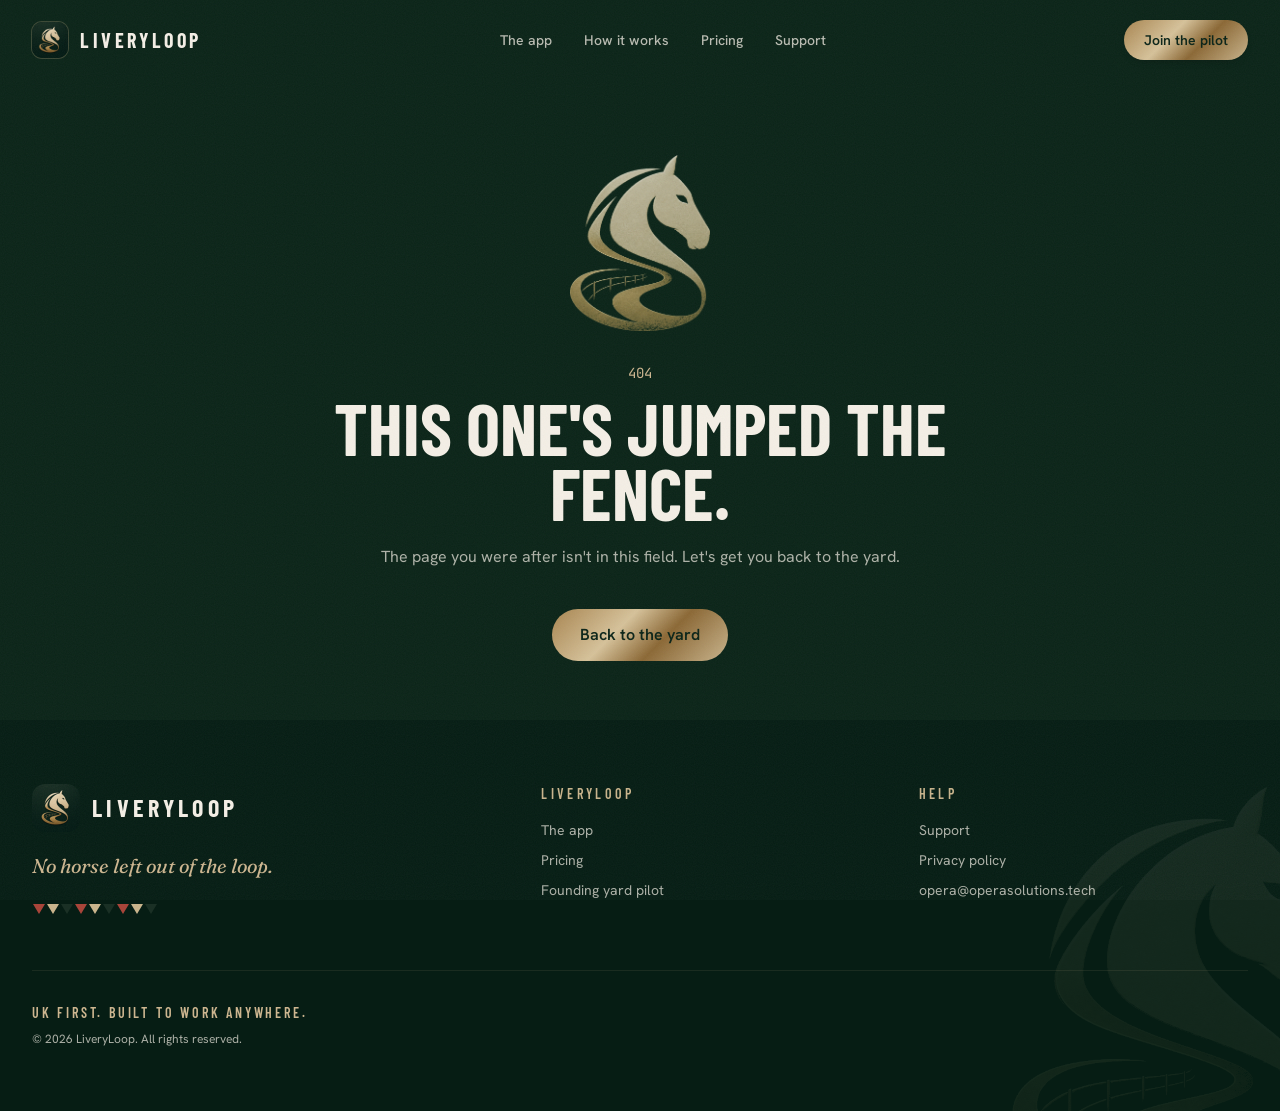
==== commit 8f46ad15: "Deploy de7b0ca" ====
--- a/index.html
+++ b/index.html
@@ -29,8 +29,8 @@
     <link rel="preconnect" href="https://fonts.googleapis.com">
     <link rel="preconnect" href="https://fonts.gstatic.com" crossorigin>
     <link href="https://fonts.googleapis.com/css2?family=Barlow+Condensed:wght@500;600;700&family=Fraunces:ital,opsz,wght@1,9..144,400;1,9..144,500&family=Hanken+Grotesk:wght@400;500;600;700&family=JetBrains+Mono:wght@500&display=swap" rel="stylesheet">
-    <script type="module" crossorigin src="/assets/index-9vVcJG8-.js"></script>
-    <link rel="stylesheet" crossorigin href="/assets/index-BdZo6wT7.css">
+    <script type="module" crossorigin src="/assets/index-BIEiMrV5.js"></script>
+    <link rel="stylesheet" crossorigin href="/assets/index-DrwHnm2b.css">
   </head>
   <body>
     <div id="root"></div>
--- a/assets/index-DrwHnm2b.css
+++ b/assets/index-DrwHnm2b.css
@@ -0,0 +1 @@
+@layer properties{@supports (((-webkit-hyphens:none)) and (not (margin-trim:inline))) or ((-moz-orient:inline) and (not (color:rgb(from red r g b)))){*,:before,:after,::backdrop{--tw-translate-x:0;--tw-translate-y:0;--tw-translate-z:0;--tw-rotate-x:initial;--tw-rotate-y:initial;--tw-rotate-z:initial;--tw-skew-x:initial;--tw-skew-y:initial;--tw-space-y-reverse:0;--tw-space-x-reverse:0;--tw-divide-y-reverse:0;--tw-border-style:solid;--tw-gradient-position:initial;--tw-gradient-from:#0000;--tw-gradient-via:#0000;--tw-gradient-to:#0000;--tw-gradient-stops:initial;--tw-gradient-via-stops:initial;--tw-gradient-from-position:0%;--tw-gradient-via-position:50%;--tw-gradient-to-position:100%;--tw-leading:initial;--tw-font-weight:initial;--tw-tracking:initial;--tw-ordinal:initial;--tw-slashed-zero:initial;--tw-numeric-figure:initial;--tw-numeric-spacing:initial;--tw-numeric-fraction:initial;--tw-shadow:0 0 #0000;--tw-shadow-color:initial;--tw-shadow-alpha:100%;--tw-inset-shadow:0 0 #0000;--tw-inset-shadow-color:initial;--tw-inset-shadow-alpha:100%;--tw-ring-color:initial;--tw-ring-shadow:0 0 #0000;--tw-inset-ring-color:initial;--tw-inset-ring-shadow:0 0 #0000;--tw-ring-inset:initial;--tw-ring-offset-width:0px;--tw-ring-offset-color:#fff;--tw-ring-offset-shadow:0 0 #0000;--tw-outline-style:solid;--tw-backdrop-blur:initial;--tw-backdrop-brightness:initial;--tw-backdrop-contrast:initial;--tw-backdrop-grayscale:initial;--tw-backdrop-hue-rotate:initial;--tw-backdrop-invert:initial;--tw-backdrop-opacity:initial;--tw-backdrop-saturate:initial;--tw-backdrop-sepia:initial;--tw-duration:initial;--tw-ease:initial;--tw-scale-x:1;--tw-scale-y:1;--tw-scale-z:1;--tw-content:"";--tw-animation-delay:0s;--tw-animation-direction:normal;--tw-animation-duration:initial;--tw-animation-fill-mode:none;--tw-animation-iteration-count:1;--tw-enter-blur:0;--tw-enter-opacity:1;--tw-enter-rotate:0;--tw-enter-scale:1;--tw-enter-translate-x:0;--tw-enter-translate-y:0;--tw-exit-blur:0;--tw-exit-opacity:1;--tw-exit-rotate:0;--tw-exit-scale:1;--tw-exit-translate-x:0;--tw-exit-translate-y:0}}}@layer theme{:root,:host{--color-red-50:oklch(97.1% .013 17.38);--color-red-300:oklch(80.8% .114 19.571);--color-red-400:oklch(70.4% .191 22.216);--color-red-600:oklch(57.7% .245 27.325);--color-gray-50:oklch(98.5% .002 247.839);--color-gray-100:oklch(96.7% .003 264.542);--color-gray-600:oklch(44.6% .03 256.802);--color-gray-700:oklch(37.3% .034 259.733);--color-gray-800:oklch(27.8% .033 256.848);--color-gray-900:oklch(21% .034 264.665);--color-black:#000;--color-white:#fff;--spacing:.25rem;--container-sm:24rem;--container-md:28rem;--container-lg:32rem;--container-xl:36rem;--container-2xl:42rem;--container-3xl:48rem;--container-4xl:56rem;--container-5xl:64rem;--container-6xl:72rem;--container-7xl:80rem;--text-xs:.75rem;--text-xs--line-height:calc(1 / .75);--text-sm:.875rem;--text-sm--line-height:calc(1.25 / .875);--text-base:1rem;--text-base--line-height: 1.5 ;--text-lg:1.125rem;--text-lg--line-height:calc(1.75 / 1.125);--text-xl:1.25rem;--text-xl--line-height:calc(1.75 / 1.25);--text-2xl:1.5rem;--text-2xl--line-height:calc(2 / 1.5);--text-3xl:1.875rem;--text-3xl--line-height: 1.2 ;--text-4xl:2.25rem;--text-4xl--line-height:calc(2.5 / 2.25);--text-5xl:3rem;--text-5xl--line-height:1;--text-6xl:3.75rem;--text-6xl--line-height:1;--text-7xl:4.5rem;--text-7xl--line-height:1;--text-8xl:6rem;--text-8xl--line-height:1;--font-weight-normal:400;--font-weight-medium:500;--font-weight-semibold:600;--font-weight-bold:700;--tracking-tight:-.025em;--tracking-wide:.025em;--tracking-wider:.05em;--tracking-widest:.1em;--leading-snug:1.375;--leading-normal:1.5;--leading-relaxed:1.625;--radius-2xl:1rem;--radius-3xl:1.5rem;--ease-in-out:cubic-bezier(.4, 0, .2, 1);--animate-spin:spin 1s linear infinite;--animate-pulse:pulse 2s cubic-bezier(.4, 0, .6, 1) infinite;--blur-md:12px;--aspect-video:16 / 9;--default-transition-duration:.15s;--default-transition-timing-function:cubic-bezier(.4, 0, .2, 1);--default-font-family:var(--app-font-sans);--default-mono-font-family:var(--app-font-mono);--color-border:hsl(var(--border))}}@layer base{*,:after,:before,::backdrop{box-sizing:border-box;border:0 solid;margin:0;padding:0}::file-selector-button{box-sizing:border-box;border:0 solid;margin:0;padding:0}html,:host{-webkit-text-size-adjust:100%;tab-size:4;line-height:1.5;font-family:var(--default-font-family,-apple-system, BlinkMacSystemFont, "Segoe UI", Roboto, "Helvetica Neue", "Noto Sans", Arial, sans-serif, "Apple Color Emoji", "Segoe UI Emoji", "Segoe UI Symbol", "Noto Color Emoji");font-feature-settings:var(--default-font-feature-settings,normal);font-variation-settings:var(--default-font-variation-settings,normal);-webkit-tap-highlight-color:transparent}hr{height:0;color:inherit;border-top-width:1px}abbr:where([title]){-webkit-text-decoration:underline dotted;text-decoration:underline dotted}h1,h2,h3,h4,h5,h6{font-size:inherit;font-weight:inherit}a{color:inherit;-webkit-text-decoration:inherit;text-decoration:inherit}b,strong{font-weight:bolder}code,kbd,samp,pre{font-family:var(--default-mono-font-family,ui-monospace, SFMono-Regular, Menlo, Monaco, Consolas, "Liberation Mono", "Courier New", monospace);font-feature-settings:var(--default-mono-font-feature-settings,normal);font-variation-settings:var(--default-mono-font-variation-settings,normal);font-size:1em}small{font-size:80%}sub,sup{vertical-align:baseline;font-size:75%;line-height:0;position:relative}sub{bottom:-.25em}sup{top:-.5em}table{text-indent:0;border-color:inherit;border-collapse:collapse}:-moz-focusring:where(:not(iframe)){outline:auto}progress{vertical-align:baseline}summary{display:list-item}ol,ul,menu{list-style:none}img,svg,video,canvas,audio,iframe,embed,object{vertical-align:middle;display:block}img,video{max-width:100%;height:auto}button,input,select,optgroup,textarea{font:inherit;font-feature-settings:inherit;font-variation-settings:inherit;letter-spacing:inherit;color:inherit;opacity:1;background-color:#0000;border-radius:0}::file-selector-button{font:inherit;font-feature-settings:inherit;font-variation-settings:inherit;letter-spacing:inherit;color:inherit;opacity:1;background-color:#0000;border-radius:0}:where(select:is([multiple],[size])) optgroup{font-weight:bolder}:where(select:is([multiple],[size])) optgroup option{padding-inline-start:20px}::file-selector-button{margin-inline-end:4px}::placeholder{opacity:1}@supports (not ((-webkit-appearance:-apple-pay-button))) or (contain-intrinsic-size:1px){::placeholder{color:currentColor}@supports (color:color-mix(in lab,red,red)){::placeholder{color:color-mix(in oklab,currentcolor 50%,transparent)}}}textarea{resize:vertical}::-webkit-search-decoration{-webkit-appearance:none}::-webkit-date-and-time-value{min-height:1lh;text-align:inherit}::-webkit-datetime-edit{display:inline-flex}::-webkit-datetime-edit-fields-wrapper{padding:0}::-webkit-datetime-edit{padding-block:0}::-webkit-datetime-edit-year-field{padding-block:0}::-webkit-datetime-edit-month-field{padding-block:0}::-webkit-datetime-edit-day-field{padding-block:0}::-webkit-datetime-edit-hour-field{padding-block:0}::-webkit-datetime-edit-minute-field{padding-block:0}::-webkit-datetime-edit-second-field{padding-block:0}::-webkit-datetime-edit-millisecond-field{padding-block:0}::-webkit-datetime-edit-meridiem-field{padding-block:0}::-webkit-calendar-picker-indicator{line-height:1}:-moz-ui-invalid{box-shadow:none}button,input:where([type=button],[type=reset],[type=submit]){appearance:button}::file-selector-button{appearance:button}::-webkit-inner-spin-button{height:auto}::-webkit-outer-spin-button{height:auto}[hidden]:where(:not([hidden=until-found])){display:none!important}*{border-color:hsl(var(--border))}html{scroll-behavior:smooth;scroll-padding-top:5.5rem}body{background-color:hsl(var(--background));font-family:var(--app-font-sans);color:hsl(var(--foreground));-webkit-font-smoothing:antialiased;-moz-osx-font-smoothing:grayscale}::selection{color:#0b2418;background:#c9b48c}}@layer components;@layer utilities{.\@container\/field-group{container:field-group/inline-size}.pointer-events-auto{pointer-events:auto}.pointer-events-none{pointer-events:none}.invisible{visibility:hidden}.visible{visibility:visible}.sr-only{clip-path:inset(50%);white-space:nowrap;border-width:0;width:1px;height:1px;margin:-1px;padding:0;position:absolute;overflow:hidden}.absolute{position:absolute}.fixed{position:fixed}.relative{position:relative}.static{position:static}.sticky{position:sticky}.-inset-3{inset:calc(var(--spacing) * -3)}.inset-0{inset:0}.inset-x-0{inset-inline:0}.inset-x-3{inset-inline:calc(var(--spacing) * 3)}.inset-y-0{inset-block:0}.-top-2{top:calc(var(--spacing) * -2)}.-top-3{top:calc(var(--spacing) * -3)}.-top-12{top:calc(var(--spacing) * -12)}.top-0{top:0}.top-1\.5{top:calc(var(--spacing) * 1.5)}.top-1\/2{top:50%}.top-2{top:calc(var(--spacing) * 2)}.top-3{top:calc(var(--spacing) * 3)}.top-3\.5{top:calc(var(--spacing) * 3.5)}.top-4{top:calc(var(--spacing) * 4)}.top-10{top:calc(var(--spacing) * 10)}.top-24{top:calc(var(--spacing) * 24)}.top-\[1px\]{top:1px}.top-\[50\%\]{top:50%}.top-\[60\%\]{top:60%}.top-full{top:100%}.-right-2{right:calc(var(--spacing) * -2)}.-right-4{right:calc(var(--spacing) * -4)}.-right-10{right:calc(var(--spacing) * -10)}.-right-12{right:calc(var(--spacing) * -12)}.-right-16{right:calc(var(--spacing) * -16)}.-right-24{right:calc(var(--spacing) * -24)}.right-0{right:0}.right-1{right:var(--spacing)}.right-2{right:calc(var(--spacing) * 2)}.right-3{right:calc(var(--spacing) * 3)}.right-4{right:calc(var(--spacing) * 4)}.-bottom-2{bottom:calc(var(--spacing) * -2)}.-bottom-5{bottom:calc(var(--spacing) * -5)}.-bottom-12{bottom:calc(var(--spacing) * -12)}.-bottom-24{bottom:calc(var(--spacing) * -24)}.bottom-0{bottom:0}.bottom-3{bottom:calc(var(--spacing) * 3)}.-left-12{left:calc(var(--spacing) * -12)}.-left-40{left:calc(var(--spacing) * -40)}.left-0{left:0}.left-1\/2{left:50%}.left-2{left:calc(var(--spacing) * 2)}.left-3{left:calc(var(--spacing) * 3)}.left-8{left:calc(var(--spacing) * 8)}.left-\[5px\]{left:5px}.left-\[50\%\]{left:50%}.z-10{z-index:10}.z-20{z-index:20}.z-50{z-index:50}.z-\[1\]{z-index:1}.z-\[100\]{z-index:100}.order-1{order:1}.order-2{order:2}.order-first{order:-9999}.order-last{order:9999}.\!m-0{margin:0!important}.-mx-1{margin-inline:calc(var(--spacing) * -1)}.mx-2{margin-inline:calc(var(--spacing) * 2)}.mx-3\.5{margin-inline:calc(var(--spacing) * 3.5)}.mx-auto{margin-inline:auto}.-my-2{margin-block:calc(var(--spacing) * -2)}.my-0{margin-block:0}.my-0\.5{margin-block:calc(var(--spacing) * .5)}.my-1{margin-block:var(--spacing)}.prose{color:var(--tw-prose-body);max-width:65ch}.prose :where(p):not(:where([class~=not-prose],[class~=not-prose] *)){margin-top:1.25em;margin-bottom:1.25em}.prose :where([class~=lead]):not(:where([class~=not-prose],[class~=not-prose] *)){color:var(--tw-prose-lead);margin-top:1.2em;margin-bottom:1.2em;font-size:1.25em;line-height:1.6}.prose :where(a):not(:where([class~=not-prose],[class~=not-prose] *)){color:var(--tw-prose-links);font-weight:500;text-decoration:underline}.prose :where(strong):not(:where([class~=not-prose],[class~=not-prose] *)){color:var(--tw-prose-bold);font-weight:600}.prose :where(a strong):not(:where([class~=not-prose],[class~=not-prose] *)),.prose :where(blockquote strong):not(:where([class~=not-prose],[class~=not-prose] *)),.prose :where(thead th strong):not(:where([class~=not-prose],[class~=not-prose] *)){color:inherit}.prose :where(ol):not(:where([class~=not-prose],[class~=not-prose] *)){margin-top:1.25em;margin-bottom:1.25em;padding-inline-start:1.625em;list-style-type:decimal}.prose :where(ol[type=A]):not(:where([class~=not-prose],[class~=not-prose] *)){list-style-type:upper-alpha}.prose :where(ol[type=a]):not(:where([class~=not-prose],[class~=not-prose] *)){list-style-type:lower-alpha}.prose :where(ol[type=A s]):not(:where([class~=not-prose],[class~=not-prose] *)){list-style-type:upper-alpha}.prose :where(ol[type=a s]):not(:where([class~=not-prose],[class~=not-prose] *)){list-style-type:lower-alpha}.prose :where(ol[type=I]):not(:where([class~=not-prose],[class~=not-prose] *)){list-style-type:upper-roman}.prose :where(ol[type=i]):not(:where([class~=not-prose],[class~=not-prose] *)){list-style-type:lower-roman}.prose :where(ol[type=I s]):not(:where([class~=not-prose],[class~=not-prose] *)){list-style-type:upper-roman}.prose :where(ol[type=i s]):not(:where([class~=not-prose],[class~=not-prose] *)){list-style-type:lower-roman}.prose :where(ol[type="1"]):not(:where([class~=not-prose],[class~=not-prose] *)){list-style-type:decimal}.prose :where(ul):not(:where([class~=not-prose],[class~=not-prose] *)){margin-top:1.25em;margin-bottom:1.25em;padding-inline-start:1.625em;list-style-type:disc}.prose :where(ol>li):not(:where([class~=not-prose],[class~=not-prose] *))::marker{color:var(--tw-prose-counters);font-weight:400}.prose :where(ul>li):not(:where([class~=not-prose],[class~=not-prose] *))::marker{color:var(--tw-prose-bullets)}.prose :where(dt):not(:where([class~=not-prose],[class~=not-prose] *)){color:var(--tw-prose-headings);margin-top:1.25em;font-weight:600}.prose :where(hr):not(:where([class~=not-prose],[class~=not-prose] *)){border-color:var(--tw-prose-hr);border-top-width:1px;margin-top:3em;margin-bottom:3em}.prose :where(blockquote):not(:where([class~=not-prose],[class~=not-prose] *)){color:var(--tw-prose-quotes);border-inline-start-width:.25rem;border-inline-start-color:var(--tw-prose-quote-borders);quotes:"“""”""‘""’";margin-top:1.6em;margin-bottom:1.6em;padding-inline-start:1em;font-style:italic;font-weight:500}.prose :where(blockquote p:first-of-type):not(:where([class~=not-prose],[class~=not-prose] *)):before{content:open-quote}.prose :where(blockquote p:last-of-type):not(:where([class~=not-prose],[class~=not-prose] *)):after{content:close-quote}.prose :where(h1):not(:where([class~=not-prose],[class~=not-prose] *)){color:var(--tw-prose-headings);margin-top:0;margin-bottom:.888889em;font-size:2.25em;font-weight:800;line-height:1.11111}.prose :where(h1 strong):not(:where([class~=not-prose],[class~=not-prose] *)){color:inherit;font-weight:900}.prose :where(h2):not(:where([class~=not-prose],[class~=not-prose] *)){color:var(--tw-prose-headings);margin-top:2em;margin-bottom:1em;font-size:1.5em;font-weight:700;line-height:1.33333}.prose :where(h2 strong):not(:where([class~=not-prose],[class~=not-prose] *)){color:inherit;font-weight:800}.prose :where(h3):not(:where([class~=not-prose],[class~=not-prose] *)){color:var(--tw-prose-headings);margin-top:1.6em;margin-bottom:.6em;font-size:1.25em;font-weight:600;line-height:1.6}.prose :where(h3 strong):not(:where([class~=not-prose],[class~=not-prose] *)){color:inherit;font-weight:700}.prose :where(h4):not(:where([class~=not-prose],[class~=not-prose] *)){color:var(--tw-prose-headings);margin-top:1.5em;margin-bottom:.5em;font-weight:600;line-height:1.5}.prose :where(h4 strong):not(:where([class~=not-prose],[class~=not-prose] *)){color:inherit;font-weight:700}.prose :where(img):not(:where([class~=not-prose],[class~=not-prose] *)){margin-top:2em;margin-bottom:2em}.prose :where(picture):not(:where([class~=not-prose],[class~=not-prose] *)){margin-top:2em;margin-bottom:2em;display:block}.prose :where(video):not(:where([class~=not-prose],[class~=not-prose] *)){margin-top:2em;margin-bottom:2em}.prose :where(kbd):not(:where([class~=not-prose],[class~=not-prose] *)){color:var(--tw-prose-kbd);box-shadow:0 0 0 1px var(--tw-prose-kbd-shadows),0 3px 0 var(--tw-prose-kbd-shadows);padding-top:.1875em;padding-inline-end:.375em;padding-bottom:.1875em;border-radius:.3125rem;padding-inline-start:.375em;font-family:inherit;font-size:.875em;font-weight:500}.prose :where(code):not(:where([class~=not-prose],[class~=not-prose] *)){color:var(--tw-prose-code);font-size:.875em;font-weight:600}.prose :where(code):not(:where([class~=not-prose],[class~=not-prose] *)):before,.prose :where(code):not(:where([class~=not-prose],[class~=not-prose] *)):after{content:"`"}.prose :where(a code):not(:where([class~=not-prose],[class~=not-prose] *)),.prose :where(h1 code):not(:where([class~=not-prose],[class~=not-prose] *)){color:inherit}.prose :where(h2 code):not(:where([class~=not-prose],[class~=not-prose] *)){color:inherit;font-size:.875em}.prose :where(h3 code):not(:where([class~=not-prose],[class~=not-prose] *)){color:inherit;font-size:.9em}.prose :where(h4 code):not(:where([class~=not-prose],[class~=not-prose] *)),.prose :where(blockquote code):not(:where([class~=not-prose],[class~=not-prose] *)),.prose :where(thead th code):not(:where([class~=not-prose],[class~=not-prose] *)){color:inherit}.prose :where(pre):not(:where([class~=not-prose],[class~=not-prose] *)){color:var(--tw-prose-pre-code);background-color:var(--tw-prose-pre-bg);padding-top:.857143em;padding-inline-end:1.14286em;padding-bottom:.857143em;border-radius:.375rem;margin-top:1.71429em;margin-bottom:1.71429em;padding-inline-start:1.14286em;font-size:.875em;font-weight:400;line-height:1.71429;overflow-x:auto}.prose :where(pre code):not(:where([class~=not-prose],[class~=not-prose] *)){font-weight:inherit;color:inherit;font-size:inherit;font-family:inherit;line-height:inherit;background-color:#0000;border-width:0;border-radius:0;padding:0}.prose :where(pre code):not(:where([class~=not-prose],[class~=not-prose] *)):before,.prose :where(pre code):not(:where([class~=not-prose],[class~=not-prose] *)):after{content:none}.prose :where(table):not(:where([class~=not-prose],[class~=not-prose] *)){table-layout:auto;width:100%;margin-top:2em;margin-bottom:2em;font-size:.875em;line-height:1.71429}.prose :where(thead):not(:where([class~=not-prose],[class~=not-prose] *)){border-bottom-width:1px;border-bottom-color:var(--tw-prose-th-borders)}.prose :where(thead th):not(:where([class~=not-prose],[class~=not-prose] *)){color:var(--tw-prose-headings);vertical-align:bottom;padding-inline-end:.571429em;padding-bottom:.571429em;padding-inline-start:.571429em;font-weight:600}.prose :where(tbody tr):not(:where([class~=not-prose],[class~=not-prose] *)){border-bottom-width:1px;border-bottom-color:var(--tw-prose-td-borders)}.prose :where(tbody tr:last-child):not(:where([class~=not-prose],[class~=not-prose] *)){border-bottom-width:0}.prose :where(tbody td):not(:where([class~=not-prose],[class~=not-prose] *)){vertical-align:baseline}.prose :where(tfoot):not(:where([class~=not-prose],[class~=not-prose] *)){border-top-width:1px;border-top-color:var(--tw-prose-th-borders)}.prose :where(tfoot td):not(:where([class~=not-prose],[class~=not-prose] *)){vertical-align:top}.prose :where(th,td):not(:where([class~=not-prose],[class~=not-prose] *)){text-align:start}.prose :where(figure>*):not(:where([class~=not-prose],[class~=not-prose] *)){margin-top:0;margin-bottom:0}.prose :where(figcaption):not(:where([class~=not-prose],[class~=not-prose] *)){color:var(--tw-prose-captions);margin-top:.857143em;font-size:.875em;line-height:1.42857}.prose{--tw-prose-body:oklch(37.3% .034 259.733);--tw-prose-headings:oklch(21% .034 264.665);--tw-prose-lead:oklch(44.6% .03 256.802);--tw-prose-links:oklch(21% .034 264.665);--tw-prose-bold:oklch(21% .034 264.665);--tw-prose-counters:oklch(55.1% .027 264.364);--tw-prose-bullets:oklch(87.2% .01 258.338);--tw-prose-hr:oklch(92.8% .006 264.531);--tw-prose-quotes:oklch(21% .034 264.665);--tw-prose-quote-borders:oklch(92.8% .006 264.531);--tw-prose-captions:oklch(55.1% .027 264.364);--tw-prose-kbd:oklch(21% .034 264.665);--tw-prose-kbd-shadows:oklab(21% -.00316127 -.0338527/.1);--tw-prose-code:oklch(21% .034 264.665);--tw-prose-pre-code:oklch(92.8% .006 264.531);--tw-prose-pre-bg:oklch(27.8% .033 256.848);--tw-prose-th-borders:oklch(87.2% .01 258.338);--tw-prose-td-borders:oklch(92.8% .006 264.531);--tw-prose-invert-body:oklch(87.2% .01 258.338);--tw-prose-invert-headings:#fff;--tw-prose-invert-lead:oklch(70.7% .022 261.325);--tw-prose-invert-links:#fff;--tw-prose-invert-bold:#fff;--tw-prose-invert-counters:oklch(70.7% .022 261.325);--tw-prose-invert-bullets:oklch(44.6% .03 256.802);--tw-prose-invert-hr:oklch(37.3% .034 259.733);--tw-prose-invert-quotes:oklch(96.7% .003 264.542);--tw-prose-invert-quote-borders:oklch(37.3% .034 259.733);--tw-prose-invert-captions:oklch(70.7% .022 261.325);--tw-prose-invert-kbd:#fff;--tw-prose-invert-kbd-shadows:#ffffff1a;--tw-prose-invert-code:#fff;--tw-prose-invert-pre-code:oklch(87.2% .01 258.338);--tw-prose-invert-pre-bg:#00000080;--tw-prose-invert-th-borders:oklch(44.6% .03 256.802);--tw-prose-invert-td-borders:oklch(37.3% .034 259.733);font-size:1rem;line-height:1.75}.prose :where(picture>img):not(:where([class~=not-prose],[class~=not-prose] *)){margin-top:0;margin-bottom:0}.prose :where(li):not(:where([class~=not-prose],[class~=not-prose] *)){margin-top:.5em;margin-bottom:.5em}.prose :where(ol>li):not(:where([class~=not-prose],[class~=not-prose] *)),.prose :where(ul>li):not(:where([class~=not-prose],[class~=not-prose] *)){padding-inline-start:.375em}.prose :where(.prose>ul>li p):not(:where([class~=not-prose],[class~=not-prose] *)){margin-top:.75em;margin-bottom:.75em}.prose :where(.prose>ul>li>p:first-child):not(:where([class~=not-prose],[class~=not-prose] *)){margin-top:1.25em}.prose :where(.prose>ul>li>p:last-child):not(:where([class~=not-prose],[class~=not-prose] *)){margin-bottom:1.25em}.prose :where(.prose>ol>li>p:first-child):not(:where([class~=not-prose],[class~=not-prose] *)){margin-top:1.25em}.prose :where(.prose>ol>li>p:last-child):not(:where([class~=not-prose],[class~=not-prose] *)){margin-bottom:1.25em}.prose :where(ul ul,ul ol,ol ul,ol ol):not(:where([class~=not-prose],[class~=not-prose] *)){margin-top:.75em;margin-bottom:.75em}.prose :where(dl):not(:where([class~=not-prose],[class~=not-prose] *)){margin-top:1.25em;margin-bottom:1.25em}.prose :where(dd):not(:where([class~=not-prose],[class~=not-prose] *)){margin-top:.5em;padding-inline-start:1.625em}.prose :where(hr+*):not(:where([class~=not-prose],[class~=not-prose] *)),.prose :where(h2+*):not(:where([class~=not-prose],[class~=not-prose] *)),.prose :where(h3+*):not(:where([class~=not-prose],[class~=not-prose] *)),.prose :where(h4+*):not(:where([class~=not-prose],[class~=not-prose] *)){margin-top:0}.prose :where(thead th:first-child):not(:where([class~=not-prose],[class~=not-prose] *)){padding-inline-start:0}.prose :where(thead th:last-child):not(:where([class~=not-prose],[class~=not-prose] *)){padding-inline-end:0}.prose :where(tbody td,tfoot td):not(:where([class~=not-prose],[class~=not-prose] *)){padding-top:.571429em;padding-inline-end:.571429em;padding-bottom:.571429em;padding-inline-start:.571429em}.prose :where(tbody td:first-child,tfoot td:first-child):not(:where([class~=not-prose],[class~=not-prose] *)){padding-inline-start:0}.prose :where(tbody td:last-child,tfoot td:last-child):not(:where([class~=not-prose],[class~=not-prose] *)){padding-inline-end:0}.prose :where(figure):not(:where([class~=not-prose],[class~=not-prose] *)){margin-top:2em;margin-bottom:2em}.prose :where(.prose>:first-child):not(:where([class~=not-prose],[class~=not-prose] *)){margin-top:0}.prose :where(.prose>:last-child):not(:where([class~=not-prose],[class~=not-prose] *)){margin-bottom:0}.-mt-4{margin-top:calc(var(--spacing) * -4)}.mt-0\.5{margin-top:calc(var(--spacing) * .5)}.mt-1{margin-top:var(--spacing)}.mt-1\.5{margin-top:calc(var(--spacing) * 1.5)}.mt-2{margin-top:calc(var(--spacing) * 2)}.mt-3{margin-top:calc(var(--spacing) * 3)}.mt-4{margin-top:calc(var(--spacing) * 4)}.mt-5{margin-top:calc(var(--spacing) * 5)}.mt-6{margin-top:calc(var(--spacing) * 6)}.mt-7{margin-top:calc(var(--spacing) * 7)}.mt-8{margin-top:calc(var(--spacing) * 8)}.mt-9{margin-top:calc(var(--spacing) * 9)}.mt-10{margin-top:calc(var(--spacing) * 10)}.mt-14{margin-top:calc(var(--spacing) * 14)}.mt-16{margin-top:calc(var(--spacing) * 16)}.mt-24{margin-top:calc(var(--spacing) * 24)}.mt-auto{margin-top:auto}.mr-2{margin-right:calc(var(--spacing) * 2)}.mb-1{margin-bottom:var(--spacing)}.mb-2{margin-bottom:calc(var(--spacing) * 2)}.mb-3{margin-bottom:calc(var(--spacing) * 3)}.-ml-4{margin-left:calc(var(--spacing) * -4)}.ml-1{margin-left:var(--spacing)}.ml-4{margin-left:calc(var(--spacing) * 4)}.ml-auto{margin-left:auto}.line-clamp-2{-webkit-line-clamp:2;-webkit-box-orient:vertical;display:-webkit-box;overflow:hidden}.block{display:block}.flex{display:flex}.grid{display:grid}.hidden{display:none}.inline-block{display:inline-block}.inline-flex{display:inline-flex}.table{display:table}.aspect-\[9\/19\.5\]{aspect-ratio:9/19.5}.aspect-\[776\/880\]{aspect-ratio:776/880}.aspect-square{aspect-ratio:1}.aspect-video{aspect-ratio:var(--aspect-video)}.size-4{width:calc(var(--spacing) * 4);height:calc(var(--spacing) * 4)}.size-6{width:calc(var(--spacing) * 6);height:calc(var(--spacing) * 6)}.size-8{width:calc(var(--spacing) * 8);height:calc(var(--spacing) * 8)}.size-10{width:calc(var(--spacing) * 10);height:calc(var(--spacing) * 10)}.size-\[--cell-size\]{width:--cell-size;height:--cell-size}.h-1\.5{height:calc(var(--spacing) * 1.5)}.h-2{height:calc(var(--spacing) * 2)}.h-2\.5{height:calc(var(--spacing) * 2.5)}.h-3{height:calc(var(--spacing) * 3)}.h-3\.5{height:calc(var(--spacing) * 3.5)}.h-4{height:calc(var(--spacing) * 4)}.h-5{height:calc(var(--spacing) * 5)}.h-6{height:calc(var(--spacing) * 6)}.h-7{height:calc(var(--spacing) * 7)}.h-8{height:calc(var(--spacing) * 8)}.h-9{height:calc(var(--spacing) * 9)}.h-10{height:calc(var(--spacing) * 10)}.h-12{height:calc(var(--spacing) * 12)}.h-16{height:calc(var(--spacing) * 16)}.h-24{height:calc(var(--spacing) * 24)}.h-28{height:calc(var(--spacing) * 28)}.h-44{height:calc(var(--spacing) * 44)}.h-\[--cell-size\]{height:--cell-size}.h-\[1px\]{height:1px}.h-\[11px\]{height:11px}.h-\[26px\]{height:26px}.h-\[38\%\]{height:38%}.h-\[360px\]{height:360px}.h-\[420px\]{height:420px}.h-\[560px\]{height:560px}.h-\[640px\]{height:640px}.h-\[760px\]{height:760px}.h-\[var\(--radix-navigation-menu-viewport-height\)\]{height:var(--radix-navigation-menu-viewport-height)}.h-\[var\(--radix-select-trigger-height\)\]{height:var(--radix-select-trigger-height)}.h-auto{height:auto}.h-full{height:100%}.h-px{height:1px}.h-svh{height:100svh}.max-h-\[--radix-context-menu-content-available-height\]{max-height:--radix-context-menu-content-available-height}.max-h-\[--radix-select-content-available-height\]{max-height:--radix-select-content-available-height}.max-h-\[85vh\]{max-height:85vh}.max-h-\[300px\]{max-height:300px}.max-h-\[var\(--radix-dropdown-menu-content-available-height\)\]{max-height:var(--radix-dropdown-menu-content-available-height)}.max-h-screen{max-height:100vh}.min-h-0{min-height:0}.min-h-8{min-height:calc(var(--spacing) * 8)}.min-h-9{min-height:calc(var(--spacing) * 9)}.min-h-10{min-height:calc(var(--spacing) * 10)}.min-h-\[60px\]{min-height:60px}.min-h-\[80dvh\]{min-height:80dvh}.min-h-\[100dvh\]{min-height:100dvh}.min-h-\[150px\]{min-height:150px}.min-h-screen{min-height:100vh}.min-h-svh{min-height:100svh}.w-0{width:0}.w-1{width:var(--spacing)}.w-1\.5{width:calc(var(--spacing) * 1.5)}.w-2{width:calc(var(--spacing) * 2)}.w-2\.5{width:calc(var(--spacing) * 2.5)}.w-3{width:calc(var(--spacing) * 3)}.w-3\.5{width:calc(var(--spacing) * 3.5)}.w-3\/4{width:75%}.w-4{width:calc(var(--spacing) * 4)}.w-5{width:calc(var(--spacing) * 5)}.w-6{width:calc(var(--spacing) * 6)}.w-7{width:calc(var(--spacing) * 7)}.w-8{width:calc(var(--spacing) * 8)}.w-9{width:calc(var(--spacing) * 9)}.w-10{width:calc(var(--spacing) * 10)}.w-12{width:calc(var(--spacing) * 12)}.w-24{width:calc(var(--spacing) * 24)}.w-28{width:calc(var(--spacing) * 28)}.w-32{width:calc(var(--spacing) * 32)}.w-64{width:calc(var(--spacing) * 64)}.w-72{width:calc(var(--spacing) * 72)}.w-\[--cell-size\]{width:--cell-size}.w-\[1px\]{width:1px}.w-\[11px\]{width:11px}.w-\[34\%\]{width:34%}.w-\[56\%\]{width:56%}.w-\[60\%\]{width:60%}.w-\[100px\]{width:100px}.w-\[240px\]{width:240px}.w-\[var\(--sidebar-width\)\]{width:var(--sidebar-width)}.w-auto{width:auto}.w-fit{width:fit-content}.w-full{width:100%}.w-max{width:max-content}.w-px{width:1px}.max-w-2xl{max-width:var(--container-2xl)}.max-w-3xl{max-width:var(--container-3xl)}.max-w-4xl{max-width:var(--container-4xl)}.max-w-5xl{max-width:var(--container-5xl)}.max-w-6xl{max-width:var(--container-6xl)}.max-w-7xl{max-width:var(--container-7xl)}.max-w-\[270px\]{max-width:270px}.max-w-\[290px\]{max-width:290px}.max-w-\[340px\]{max-width:340px}.max-w-\[480px\]{max-width:480px}.max-w-\[520px\]{max-width:520px}.max-w-\[var\(--skeleton-width\)\]{max-width:var(--skeleton-width)}.max-w-lg{max-width:var(--container-lg)}.max-w-max{max-width:max-content}.max-w-md{max-width:var(--container-md)}.max-w-none{max-width:none}.max-w-sm{max-width:var(--container-sm)}.max-w-xl{max-width:var(--container-xl)}.min-w-0{min-width:0}.min-w-5{min-width:calc(var(--spacing) * 5)}.min-w-8{min-width:calc(var(--spacing) * 8)}.min-w-9{min-width:calc(var(--spacing) * 9)}.min-w-10{min-width:calc(var(--spacing) * 10)}.min-w-\[--cell-size\]{min-width:--cell-size}.min-w-\[8rem\]{min-width:8rem}.min-w-\[12rem\]{min-width:12rem}.min-w-\[var\(--radix-select-trigger-width\)\]{min-width:var(--radix-select-trigger-width)}.flex-1{flex:1}.shrink-0{flex-shrink:0}.grow{flex-grow:1}.grow-0{flex-grow:0}.basis-full{flex-basis:100%}.caption-bottom{caption-side:bottom}.border-collapse{border-collapse:collapse}.origin-\[--radix-context-menu-content-transform-origin\]{transform-origin:--radix-context-menu-content-transform-origin}.origin-\[--radix-dropdown-menu-content-transform-origin\]{transform-origin:--radix-dropdown-menu-content-transform-origin}.origin-\[--radix-hover-card-content-transform-origin\]{transform-origin:--radix-hover-card-content-transform-origin}.origin-\[--radix-menubar-content-transform-origin\]{transform-origin:--radix-menubar-content-transform-origin}.origin-\[--radix-popover-content-transform-origin\]{transform-origin:--radix-popover-content-transform-origin}.origin-\[--radix-select-content-transform-origin\]{transform-origin:--radix-select-content-transform-origin}.origin-\[--radix-tooltip-content-transform-origin\]{transform-origin:--radix-tooltip-content-transform-origin}.origin-top-left{transform-origin:0 0}.-translate-x-1\/2{--tw-translate-x: -50% ;translate:var(--tw-translate-x) var(--tw-translate-y)}.-translate-x-px{--tw-translate-x:-1px;translate:var(--tw-translate-x) var(--tw-translate-y)}.translate-x-\[-50\%\]{--tw-translate-x:-50%;translate:var(--tw-translate-x) var(--tw-translate-y)}.translate-x-px{--tw-translate-x:1px;translate:var(--tw-translate-x) var(--tw-translate-y)}.-translate-y-1\/2{--tw-translate-y: -50% ;translate:var(--tw-translate-x) var(--tw-translate-y)}.translate-y-\[-50\%\]{--tw-translate-y:-50%;translate:var(--tw-translate-x) var(--tw-translate-y)}.-rotate-90{rotate:-90deg}.rotate-45{rotate:45deg}.rotate-90{rotate:90deg}.transform{transform:var(--tw-rotate-x,) var(--tw-rotate-y,) var(--tw-rotate-z,) var(--tw-skew-x,) var(--tw-skew-y,)}.animate-caret-blink{animation:1.25s ease-out infinite caret-blink}.animate-in{animation:enter var(--tw-animation-duration,var(--tw-duration,.15s))var(--tw-ease,ease)var(--tw-animation-delay,0s)var(--tw-animation-iteration-count,1)var(--tw-animation-direction,normal)var(--tw-animation-fill-mode,none)}.animate-pulse{animation:var(--animate-pulse)}.animate-spin{animation:var(--animate-spin)}.cursor-default{cursor:default}.cursor-pointer{cursor:pointer}.cursor-text{cursor:text}.touch-none{touch-action:none}.resize-none{resize:none}.scroll-mt-16{scroll-margin-top:calc(var(--spacing) * 16)}.list-disc{list-style-type:disc}.list-none{list-style-type:none}.grid-cols-3{grid-template-columns:repeat(3,minmax(0,1fr))}.flex-col{flex-direction:column}.flex-col-reverse{flex-direction:column-reverse}.flex-row{flex-direction:row}.flex-wrap{flex-wrap:wrap}.place-content-center{place-content:center}.items-baseline{align-items:baseline}.items-center{align-items:center}.items-end{align-items:flex-end}.items-start{align-items:flex-start}.items-stretch{align-items:stretch}.justify-around{justify-content:space-around}.justify-between{justify-content:space-between}.justify-center{justify-content:center}.justify-start{justify-content:flex-start}.gap-0\.5{gap:calc(var(--spacing) * .5)}.gap-1{gap:var(--spacing)}.gap-1\.5{gap:calc(var(--spacing) * 1.5)}.gap-2{gap:calc(var(--spacing) * 2)}.gap-2\.5{gap:calc(var(--spacing) * 2.5)}.gap-3{gap:calc(var(--spacing) * 3)}.gap-4{gap:calc(var(--spacing) * 4)}.gap-5{gap:calc(var(--spacing) * 5)}.gap-6{gap:calc(var(--spacing) * 6)}.gap-7{gap:calc(var(--spacing) * 7)}.gap-8{gap:calc(var(--spacing) * 8)}.gap-10{gap:calc(var(--spacing) * 10)}.gap-12{gap:calc(var(--spacing) * 12)}.gap-14{gap:calc(var(--spacing) * 14)}.gap-16{gap:calc(var(--spacing) * 16)}.gap-px{gap:1px}:where(.space-y-1\.5>:not(:last-child)){--tw-space-y-reverse:0;margin-block-start:calc(calc(var(--spacing) * 1.5) * var(--tw-space-y-reverse));margin-block-end:calc(calc(var(--spacing) * 1.5) * calc(1 - var(--tw-space-y-reverse)))}:where(.space-y-2>:not(:last-child)){--tw-space-y-reverse:0;margin-block-start:calc(calc(var(--spacing) * 2) * var(--tw-space-y-reverse));margin-block-end:calc(calc(var(--spacing) * 2) * calc(1 - var(--tw-space-y-reverse)))}:where(.space-y-2\.5>:not(:last-child)){--tw-space-y-reverse:0;margin-block-start:calc(calc(var(--spacing) * 2.5) * var(--tw-space-y-reverse));margin-block-end:calc(calc(var(--spacing) * 2.5) * calc(1 - var(--tw-space-y-reverse)))}:where(.space-y-3>:not(:last-child)){--tw-space-y-reverse:0;margin-block-start:calc(calc(var(--spacing) * 3) * var(--tw-space-y-reverse));margin-block-end:calc(calc(var(--spacing) * 3) * calc(1 - var(--tw-space-y-reverse)))}:where(.space-y-4>:not(:last-child)){--tw-space-y-reverse:0;margin-block-start:calc(calc(var(--spacing) * 4) * var(--tw-space-y-reverse));margin-block-end:calc(calc(var(--spacing) * 4) * calc(1 - var(--tw-space-y-reverse)))}:where(.space-y-5>:not(:last-child)){--tw-space-y-reverse:0;margin-block-start:calc(calc(var(--spacing) * 5) * var(--tw-space-y-reverse));margin-block-end:calc(calc(var(--spacing) * 5) * calc(1 - var(--tw-space-y-reverse)))}.gap-x-12{column-gap:calc(var(--spacing) * 12)}:where(.space-x-1>:not(:last-child)){--tw-space-x-reverse:0;margin-inline-start:calc(var(--spacing) * var(--tw-space-x-reverse));margin-inline-end:calc(var(--spacing) * calc(1 - var(--tw-space-x-reverse)))}:where(.space-x-4>:not(:last-child)){--tw-space-x-reverse:0;margin-inline-start:calc(calc(var(--spacing) * 4) * var(--tw-space-x-reverse));margin-inline-end:calc(calc(var(--spacing) * 4) * calc(1 - var(--tw-space-x-reverse)))}.gap-y-2{row-gap:calc(var(--spacing) * 2)}:where(.divide-y>:not(:last-child)){--tw-divide-y-reverse:0;border-bottom-style:var(--tw-border-style);border-top-style:var(--tw-border-style);border-top-width:calc(1px * var(--tw-divide-y-reverse));border-bottom-width:calc(1px * calc(1 - var(--tw-divide-y-reverse)))}:where(.divide-gold-light\/10>:not(:last-child)){border-color:#c9b48c1a}.self-stretch{align-self:stretch}.overflow-auto{overflow:auto}.overflow-hidden{overflow:hidden}.overflow-x-auto{overflow-x:auto}.overflow-x-hidden{overflow-x:hidden}.overflow-y-auto{overflow-y:auto}.rounded{border-radius:.25rem}.rounded-2xl{border-radius:var(--radius-2xl)}.rounded-3xl{border-radius:var(--radius-3xl)}.rounded-\[2\.4rem\]{border-radius:2.4rem}.rounded-\[2px\]{border-radius:2px}.rounded-\[2rem\]{border-radius:2rem}.rounded-\[3rem\]{border-radius:3rem}.rounded-\[10px\]{border-radius:10px}.rounded-\[13px\]{border-radius:13px}.rounded-\[26px\]{border-radius:26px}.rounded-\[30px\]{border-radius:30px}.rounded-\[calc\(var\(--radius\)-5px\)\]{border-radius:calc(var(--radius) - 5px)}.rounded-\[inherit\]{border-radius:inherit}.rounded-full{border-radius:3.40282e38px}.rounded-lg{border-radius:var(--radius)}.rounded-md{border-radius:calc(var(--radius) - 2px)}.rounded-none{border-radius:0}.rounded-sm{border-radius:calc(var(--radius) - 4px)}.rounded-xl{border-radius:calc(var(--radius) + 4px)}.rounded-t-\[10px\]{border-top-left-radius:10px;border-top-right-radius:10px}.rounded-l-md{border-top-left-radius:calc(var(--radius) - 2px);border-bottom-left-radius:calc(var(--radius) - 2px)}.rounded-tl-sm{border-top-left-radius:calc(var(--radius) - 4px)}.rounded-r-md{border-top-right-radius:calc(var(--radius) - 2px);border-bottom-right-radius:calc(var(--radius) - 2px)}.border{border-style:var(--tw-border-style);border-width:1px}.border-0{border-style:var(--tw-border-style);border-width:0}.border-2{border-style:var(--tw-border-style);border-width:2px}.border-\[1\.5px\]{border-style:var(--tw-border-style);border-width:1.5px}.border-y{border-block-style:var(--tw-border-style);border-block-width:1px}.border-t{border-top-style:var(--tw-border-style);border-top-width:1px}.border-r{border-right-style:var(--tw-border-style);border-right-width:1px}.border-b{border-bottom-style:var(--tw-border-style);border-bottom-width:1px}.border-l{border-left-style:var(--tw-border-style);border-left-width:1px}.border-dashed{--tw-border-style:dashed;border-style:dashed}.\[border-color\:var\(--badge-outline\)\]{border-color:var(--badge-outline)}.\[border-color\:var\(--button-outline\)\]{border-color:var(--button-outline)}.border-\[--color-border\]{border-color:--color-border}.border-border,.border-border\/50{border-color:hsl(var(--border))}@supports (color:color-mix(in lab,red,red)){.border-border\/50{border-color:color-mix(in oklab,hsl(var(--border)) 50%,transparent)}}.border-cream\/15{border-color:#f4efe626}.border-destructive{border-color:hsl(var(--destructive))}.border-destructive-border{border-color:var(--destructive-border)}.border-destructive\/30{border-color:hsl(var(--destructive))}@supports (color:color-mix(in lab,red,red)){.border-destructive\/30{border-color:color-mix(in oklab,hsl(var(--destructive)) 30%,transparent)}}.border-destructive\/50{border-color:hsl(var(--destructive))}@supports (color:color-mix(in lab,red,red)){.border-destructive\/50{border-color:color-mix(in oklab,hsl(var(--destructive)) 50%,transparent)}}.border-forest{border-color:#0b2418}.border-gold{border-color:#8b6835}.border-gold-light\/10{border-color:#c9b48c1a}.border-gold-light\/15{border-color:#c9b48c26}.border-gold-light\/30{border-color:#c9b48c4d}.border-gold-light\/40{border-color:#c9b48c66}.border-gold\/30{border-color:#8b68354d}.border-gold\/40{border-color:#8b683566}.border-ink\/10{border-color:#2b211c1a}.border-ink\/15{border-color:#2b211c26}.border-ink\/20{border-color:#2b211c33}.border-input{border-color:hsl(var(--input))}.border-primary{border-color:hsl(var(--primary))}.border-primary-border{border-color:var(--primary-border)}.border-primary\/50{border-color:hsl(var(--primary))}@supports (color:color-mix(in lab,red,red)){.border-primary\/50{border-color:color-mix(in oklab,hsl(var(--primary)) 50%,transparent)}}.border-secondary-border{border-color:var(--secondary-border)}.border-sidebar-border{border-color:hsl(var(--sidebar-border))}.border-transparent{border-color:#0000}.border-t-transparent{border-top-color:#0000}.border-l-transparent{border-left-color:#0000}.bg-\[\#7fbf8a\]{background-color:#7fbf8a}.bg-\[--color-bg\]{background-color:--color-bg}.bg-accent{background-color:hsl(var(--accent))}.bg-background{background-color:hsl(var(--background))}.bg-black{background-color:var(--color-black)}.bg-black\/80{background-color:#000c}@supports (color:color-mix(in lab,red,red)){.bg-black\/80{background-color:color-mix(in oklab,var(--color-black) 80%,transparent)}}.bg-border{background-color:hsl(var(--border))}.bg-card{background-color:hsl(var(--card))}.bg-cream{background-color:#f4efe6}.bg-cream\/70{background-color:#f4efe6b3}.bg-destructive,.bg-destructive\/5{background-color:hsl(var(--destructive))}@supports (color:color-mix(in lab,red,red)){.bg-destructive\/5{background-color:color-mix(in oklab,hsl(var(--destructive)) 5%,transparent)}}.bg-foreground{background-color:hsl(var(--foreground))}.bg-forest{background-color:#0b2418}.bg-forest-deep{background-color:#061d14}.bg-forest-deep\/95{background-color:#061d14f2}.bg-forest-mid{background-color:#1a3025}.bg-forest-mid\/70{background-color:#1a3025b3}.bg-forest\/80{background-color:#0b2418cc}.bg-forest\/92{background-color:#0b2418eb}.bg-gold{background-color:#8b6835}.bg-gold-light{background-color:#c9b48c}.bg-gold-light\/20{background-color:#c9b48c33}.bg-gray-50{background-color:var(--color-gray-50)}.bg-gray-100{background-color:var(--color-gray-100)}.bg-gray-900{background-color:var(--color-gray-900)}.bg-ink{background-color:#2b211c}.bg-ink\/10{background-color:#2b211c1a}.bg-input{background-color:hsl(var(--input))}.bg-muted,.bg-muted\/50{background-color:hsl(var(--muted))}@supports (color:color-mix(in lab,red,red)){.bg-muted\/50{background-color:color-mix(in oklab,hsl(var(--muted)) 50%,transparent)}}.bg-parchment{background-color:#ebe3d4}.bg-popover{background-color:hsl(var(--popover))}.bg-primary,.bg-primary\/10{background-color:hsl(var(--primary))}@supports (color:color-mix(in lab,red,red)){.bg-primary\/10{background-color:color-mix(in oklab,hsl(var(--primary)) 10%,transparent)}}.bg-primary\/20{background-color:hsl(var(--primary))}@supports (color:color-mix(in lab,red,red)){.bg-primary\/20{background-color:color-mix(in oklab,hsl(var(--primary)) 20%,transparent)}}.bg-rosette{background-color:#a8453a}.bg-rosette\/90{background-color:#a8453ae6}.bg-secondary{background-color:hsl(var(--secondary))}.bg-sidebar{background-color:hsl(var(--sidebar))}.bg-sidebar-border{background-color:hsl(var(--sidebar-border))}.bg-transparent{background-color:#0000}.bg-gradient-to-b{--tw-gradient-position:to bottom in oklab;background-image:linear-gradient(var(--tw-gradient-stops))}.bg-gradient-to-br{--tw-gradient-position:to bottom right in oklab;background-image:linear-gradient(var(--tw-gradient-stops))}.bg-gradient-to-t{--tw-gradient-position:to top in oklab;background-image:linear-gradient(var(--tw-gradient-stops))}.bg-\[radial-gradient\(ellipse_at_30\%_40\%\,rgba\(201\,180\,140\,0\.1\)\,transparent_60\%\)\]{background-image:radial-gradient(at 30% 40%,#c9b48c1a,#0000 60%)}.bg-\[radial-gradient\(ellipse_at_75\%_30\%\,rgba\(201\,180\,140\,0\.14\)\,transparent_55\%\)\,radial-gradient\(ellipse_at_10\%_100\%\,rgba\(6\,29\,20\,0\.9\)\,transparent_60\%\)\]{background-image:radial-gradient(at 75% 30%,#c9b48c24,#0000 55%),radial-gradient(at 10% 100%,#061d14e6,#0000 60%)}.from-\[\#2a2a26\]{--tw-gradient-from:#2a2a26;--tw-gradient-stops:var(--tw-gradient-via-stops,var(--tw-gradient-position), var(--tw-gradient-from) var(--tw-gradient-from-position), var(--tw-gradient-to) var(--tw-gradient-to-position))}.from-forest-deep{--tw-gradient-from:#061d14;--tw-gradient-stops:var(--tw-gradient-via-stops,var(--tw-gradient-position), var(--tw-gradient-from) var(--tw-gradient-from-position), var(--tw-gradient-to) var(--tw-gradient-to-position))}.from-forest-mid{--tw-gradient-from:#1a3025;--tw-gradient-stops:var(--tw-gradient-via-stops,var(--tw-gradient-position), var(--tw-gradient-from) var(--tw-gradient-from-position), var(--tw-gradient-to) var(--tw-gradient-to-position))}.via-\[\#15140f\]{--tw-gradient-via:#15140f;--tw-gradient-via-stops:var(--tw-gradient-position), var(--tw-gradient-from) var(--tw-gradient-from-position), var(--tw-gradient-via) var(--tw-gradient-via-position), var(--tw-gradient-to) var(--tw-gradient-to-position);--tw-gradient-stops:var(--tw-gradient-via-stops)}.via-forest-deep\/30{--tw-gradient-via:oklab(20.8828% -.0335416 .00897187/.3);--tw-gradient-via-stops:var(--tw-gradient-position), var(--tw-gradient-from) var(--tw-gradient-from-position), var(--tw-gradient-via) var(--tw-gradient-via-position), var(--tw-gradient-to) var(--tw-gradient-to-position);--tw-gradient-stops:var(--tw-gradient-via-stops)}.to-\[\#2a2a26\]{--tw-gradient-to:#2a2a26;--tw-gradient-stops:var(--tw-gradient-via-stops,var(--tw-gradient-position), var(--tw-gradient-from) var(--tw-gradient-from-position), var(--tw-gradient-to) var(--tw-gradient-to-position))}.to-forest-deep{--tw-gradient-to:#061d14;--tw-gradient-stops:var(--tw-gradient-via-stops,var(--tw-gradient-position), var(--tw-gradient-from) var(--tw-gradient-from-position), var(--tw-gradient-to) var(--tw-gradient-to-position))}.to-transparent{--tw-gradient-to:transparent;--tw-gradient-stops:var(--tw-gradient-via-stops,var(--tw-gradient-position), var(--tw-gradient-from) var(--tw-gradient-from-position), var(--tw-gradient-to) var(--tw-gradient-to-position))}.fill-current{fill:currentColor}.fill-primary{fill:hsl(var(--primary))}.object-cover{object-fit:cover}.object-\[60\%_30\%\]{object-position:60% 30%}.p-0{padding:0}.p-1{padding:var(--spacing)}.p-2{padding:calc(var(--spacing) * 2)}.p-3{padding:calc(var(--spacing) * 3)}.p-4{padding:calc(var(--spacing) * 4)}.p-6{padding:calc(var(--spacing) * 6)}.p-8{padding:calc(var(--spacing) * 8)}.p-10{padding:calc(var(--spacing) * 10)}.p-\[1px\]{padding:1px}.p-\[10px\]{padding:10px}.px-1{padding-inline:var(--spacing)}.px-1\.5{padding-inline:calc(var(--spacing) * 1.5)}.px-2{padding-inline:calc(var(--spacing) * 2)}.px-2\.5{padding-inline:calc(var(--spacing) * 2.5)}.px-3{padding-inline:calc(var(--spacing) * 3)}.px-3\.5{padding-inline:calc(var(--spacing) * 3.5)}.px-4{padding-inline:calc(var(--spacing) * 4)}.px-5{padding-inline:calc(var(--spacing) * 5)}.px-6{padding-inline:calc(var(--spacing) * 6)}.px-7{padding-inline:calc(var(--spacing) * 7)}.px-8{padding-inline:calc(var(--spacing) * 8)}.px-\[--cell-size\]{padding-inline:--cell-size}.py-0\.5{padding-block:calc(var(--spacing) * .5)}.py-1{padding-block:var(--spacing)}.py-1\.5{padding-block:calc(var(--spacing) * 1.5)}.py-2{padding-block:calc(var(--spacing) * 2)}.py-2\.5{padding-block:calc(var(--spacing) * 2.5)}.py-3{padding-block:calc(var(--spacing) * 3)}.py-3\.5{padding-block:calc(var(--spacing) * 3.5)}.py-4{padding-block:calc(var(--spacing) * 4)}.py-5{padding-block:calc(var(--spacing) * 5)}.py-6{padding-block:calc(var(--spacing) * 6)}.py-8{padding-block:calc(var(--spacing) * 8)}.py-10{padding-block:calc(var(--spacing) * 10)}.py-12{padding-block:calc(var(--spacing) * 12)}.py-16{padding-block:calc(var(--spacing) * 16)}.py-24{padding-block:calc(var(--spacing) * 24)}.pt-0{padding-top:0}.pt-2{padding-top:calc(var(--spacing) * 2)}.pt-3{padding-top:calc(var(--spacing) * 3)}.pt-4{padding-top:calc(var(--spacing) * 4)}.pt-5{padding-top:calc(var(--spacing) * 5)}.pt-8{padding-top:calc(var(--spacing) * 8)}.pt-24{padding-top:calc(var(--spacing) * 24)}.pt-28{padding-top:calc(var(--spacing) * 28)}.pt-32{padding-top:calc(var(--spacing) * 32)}.pr-1{padding-right:var(--spacing)}.pr-2{padding-right:calc(var(--spacing) * 2)}.pr-2\.5{padding-right:calc(var(--spacing) * 2.5)}.pr-3{padding-right:calc(var(--spacing) * 3)}.pr-8{padding-right:calc(var(--spacing) * 8)}.pb-3{padding-bottom:calc(var(--spacing) * 3)}.pb-4{padding-bottom:calc(var(--spacing) * 4)}.pb-5{padding-bottom:calc(var(--spacing) * 5)}.pb-6{padding-bottom:calc(var(--spacing) * 6)}.pb-16{padding-bottom:calc(var(--spacing) * 16)}.pb-20{padding-bottom:calc(var(--spacing) * 20)}.pl-2{padding-left:calc(var(--spacing) * 2)}.pl-2\.5{padding-left:calc(var(--spacing) * 2.5)}.pl-3{padding-left:calc(var(--spacing) * 3)}.pl-4{padding-left:calc(var(--spacing) * 4)}.pl-8{padding-left:calc(var(--spacing) * 8)}.text-center{text-align:center}.text-left{text-align:left}.align-middle{vertical-align:middle}.font-display{font-family:var(--app-font-display)}.font-mono{font-family:var(--app-font-mono)}.font-sans{font-family:var(--app-font-sans)}.text-2xl{font-size:var(--text-2xl);line-height:var(--tw-leading,var(--text-2xl--line-height))}.text-3xl{font-size:var(--text-3xl);line-height:var(--tw-leading,var(--text-3xl--line-height))}.text-4xl{font-size:var(--text-4xl);line-height:var(--tw-leading,var(--text-4xl--line-height))}.text-5xl{font-size:var(--text-5xl);line-height:var(--tw-leading,var(--text-5xl--line-height))}.text-6xl{font-size:var(--text-6xl);line-height:var(--tw-leading,var(--text-6xl--line-height))}.text-8xl{font-size:var(--text-8xl);line-height:var(--tw-leading,var(--text-8xl--line-height))}.text-base{font-size:var(--text-base);line-height:var(--tw-leading,var(--text-base--line-height))}.text-lg{font-size:var(--text-lg);line-height:var(--tw-leading,var(--text-lg--line-height))}.text-sm{font-size:var(--text-sm);line-height:var(--tw-leading,var(--text-sm--line-height))}.text-sm\/relaxed{font-size:var(--text-sm);line-height:var(--leading-relaxed)}.text-xl{font-size:var(--text-xl);line-height:var(--tw-leading,var(--text-xl--line-height))}.text-xs{font-size:var(--text-xs);line-height:var(--tw-leading,var(--text-xs--line-height))}.text-\[0\.8rem\]{font-size:.8rem}.text-\[8px\]{font-size:8px}.text-\[9px\]{font-size:9px}.text-\[10px\]{font-size:10px}.text-\[11px\]{font-size:11px}.text-\[13px\]{font-size:13px}.text-\[20px\]{font-size:20px}.text-\[22px\]{font-size:22px}.text-\[40px\]{font-size:40px}.text-\[clamp\(2\.4rem\,7vw\,5\.4rem\)\]{font-size:clamp(2.4rem,7vw,5.4rem)}.text-\[clamp\(3\.6rem\,11vw\,8\.5rem\)\]{font-size:clamp(3.6rem,11vw,8.5rem)}.leading-\[0\.9\]{--tw-leading:.9;line-height:.9}.leading-\[0\.86\]{--tw-leading:.86;line-height:.86}.leading-\[0\.92\]{--tw-leading:.92;line-height:.92}.leading-\[0\.95\]{--tw-leading:.95;line-height:.95}.leading-none{--tw-leading:1;line-height:1}.leading-normal{--tw-leading:var(--leading-normal);line-height:var(--leading-normal)}.leading-relaxed{--tw-leading:var(--leading-relaxed);line-height:var(--leading-relaxed)}.leading-snug{--tw-leading:var(--leading-snug);line-height:var(--leading-snug)}.font-bold{--tw-font-weight:var(--font-weight-bold);font-weight:var(--font-weight-bold)}.font-medium{--tw-font-weight:var(--font-weight-medium);font-weight:var(--font-weight-medium)}.font-normal{--tw-font-weight:var(--font-weight-normal);font-weight:var(--font-weight-normal)}.font-semibold{--tw-font-weight:var(--font-weight-semibold);font-weight:var(--font-weight-semibold)}.tracking-\[-0\.01em\]{--tw-tracking:-.01em;letter-spacing:-.01em}.tracking-\[0\.2em\]{--tw-tracking:.2em;letter-spacing:.2em}.tracking-\[0\.3em\]{--tw-tracking:.3em;letter-spacing:.3em}.tracking-\[0\.08em\]{--tw-tracking:.08em;letter-spacing:.08em}.tracking-\[0\.12em\]{--tw-tracking:.12em;letter-spacing:.12em}.tracking-\[0\.16em\]{--tw-tracking:.16em;letter-spacing:.16em}.tracking-\[0\.18em\]{--tw-tracking:.18em;letter-spacing:.18em}.tracking-\[0\.22em\]{--tw-tracking:.22em;letter-spacing:.22em}.tracking-\[0\.24em\]{--tw-tracking:.24em;letter-spacing:.24em}.tracking-\[0\.28em\]{--tw-tracking:.28em;letter-spacing:.28em}.tracking-tight{--tw-tracking:var(--tracking-tight);letter-spacing:var(--tracking-tight)}.tracking-wide{--tw-tracking:var(--tracking-wide);letter-spacing:var(--tracking-wide)}.tracking-wider{--tw-tracking:var(--tracking-wider);letter-spacing:var(--tracking-wider)}.tracking-widest{--tw-tracking:var(--tracking-widest);letter-spacing:var(--tracking-widest)}.text-balance{text-wrap:balance}.break-words{overflow-wrap:break-word}.whitespace-nowrap{white-space:nowrap}.text-accent-foreground{color:hsl(var(--accent-foreground))}.text-card-foreground{color:hsl(var(--card-foreground))}.text-champagne{color:#cdb690}.text-champagne\/80{color:#cdb690cc}.text-cream{color:#f4efe6}.text-cream\/35{color:#f4efe659}.text-cream\/45{color:#f4efe673}.text-cream\/50{color:#f4efe680}.text-cream\/60{color:#f4efe699}.text-cream\/70{color:#f4efe6b3}.text-cream\/75{color:#f4efe6bf}.text-cream\/85{color:#f4efe6d9}.text-current{color:currentColor}.text-destructive{color:hsl(var(--destructive))}.text-destructive-foreground{color:hsl(var(--destructive-foreground))}.text-foreground,.text-foreground\/50{color:hsl(var(--foreground))}@supports (color:color-mix(in lab,red,red)){.text-foreground\/50{color:color-mix(in oklab,hsl(var(--foreground)) 50%,transparent)}}.text-forest{color:#0b2418}.text-gold{color:#8b6835}.text-gold-light{color:#c9b48c}.text-gold-light\/70{color:#c9b48cb3}.text-gold\/50{color:#8b683580}.text-gray-600{color:var(--color-gray-600)}.text-gray-800{color:var(--color-gray-800)}.text-gray-900{color:var(--color-gray-900)}.text-ink{color:#2b211c}.text-ink\/45{color:#2b211c73}.text-ink\/55{color:#2b211c8c}.text-ink\/60{color:#2b211c99}.text-ink\/65{color:#2b211ca6}.text-ink\/70{color:#2b211cb3}.text-ink\/75{color:#2b211cbf}.text-ink\/80{color:#2b211ccc}.text-muted-foreground{color:hsl(var(--muted-foreground))}.text-popover-foreground{color:hsl(var(--popover-foreground))}.text-primary{color:hsl(var(--primary))}.text-primary-foreground{color:hsl(var(--primary-foreground))}.text-rosette{color:#a8453a}.text-secondary-foreground{color:hsl(var(--secondary-foreground))}.text-sidebar-foreground,.text-sidebar-foreground\/70{color:hsl(var(--sidebar-foreground))}@supports (color:color-mix(in lab,red,red)){.text-sidebar-foreground\/70{color:color-mix(in oklab,hsl(var(--sidebar-foreground)) 70%,transparent)}}.text-transparent{color:#0000}.text-white{color:var(--color-white)}.uppercase{text-transform:uppercase}.tabular-nums{--tw-numeric-spacing:tabular-nums;font-variant-numeric:var(--tw-ordinal,) var(--tw-slashed-zero,) var(--tw-numeric-figure,) var(--tw-numeric-spacing,) var(--tw-numeric-fraction,)}.underline{text-decoration-line:underline}.underline-offset-4{text-underline-offset:4px}.opacity-0{opacity:0}.opacity-50{opacity:.5}.opacity-60{opacity:.6}.opacity-70{opacity:.7}.opacity-80{opacity:.8}.opacity-90{opacity:.9}.opacity-\[0\.05\]{opacity:.05}.opacity-\[0\.06\]{opacity:.06}.opacity-\[0\.07\]{opacity:.07}.opacity-\[0\.12\]{opacity:.12}.mix-blend-screen{mix-blend-mode:screen}.shadow{--tw-shadow:0 1px 3px 0 var(--tw-shadow-color,#0000001a), 0 1px 2px -1px var(--tw-shadow-color,#0000001a);box-shadow:var(--tw-inset-shadow),var(--tw-inset-ring-shadow),var(--tw-ring-offset-shadow),var(--tw-ring-shadow),var(--tw-shadow)}.shadow-\[0_0_0_1px_hsl\(var\(--sidebar-border\)\)\]{--tw-shadow:0 0 0 1px var(--tw-shadow-color,hsl(var(--sidebar-border)));box-shadow:var(--tw-inset-shadow),var(--tw-inset-ring-shadow),var(--tw-ring-offset-shadow),var(--tw-ring-shadow),var(--tw-shadow)}.shadow-\[0_30px_60px_-20px_rgba\(0\,0\,0\,0\.6\)\]{--tw-shadow:0 30px 60px -20px var(--tw-shadow-color,#0009);box-shadow:var(--tw-inset-shadow),var(--tw-inset-ring-shadow),var(--tw-ring-offset-shadow),var(--tw-ring-shadow),var(--tw-shadow)}.shadow-\[0_50px_80px_-30px_rgba\(6\,29\,20\,0\.7\)\,0_0_0_1px_rgba\(201\,180\,140\,0\.25\)\]{--tw-shadow:0 50px 80px -30px var(--tw-shadow-color,#061d14b3), 0 0 0 1px var(--tw-shadow-color,#c9b48c40);box-shadow:var(--tw-inset-shadow),var(--tw-inset-ring-shadow),var(--tw-ring-offset-shadow),var(--tw-ring-shadow),var(--tw-shadow)}.shadow-lg{--tw-shadow:0 10px 15px -3px var(--tw-shadow-color,#0000001a), 0 4px 6px -4px var(--tw-shadow-color,#0000001a);box-shadow:var(--tw-inset-shadow),var(--tw-inset-ring-shadow),var(--tw-ring-offset-shadow),var(--tw-ring-shadow),var(--tw-shadow)}.shadow-md{--tw-shadow:0 4px 6px -1px var(--tw-shadow-color,#0000001a), 0 2px 4px -2px var(--tw-shadow-color,#0000001a);box-shadow:var(--tw-inset-shadow),var(--tw-inset-ring-shadow),var(--tw-ring-offset-shadow),var(--tw-ring-shadow),var(--tw-shadow)}.shadow-none{--tw-shadow:0 0 #0000;box-shadow:var(--tw-inset-shadow),var(--tw-inset-ring-shadow),var(--tw-ring-offset-shadow),var(--tw-ring-shadow),var(--tw-shadow)}.shadow-sm{--tw-shadow:0 1px 3px 0 var(--tw-shadow-color,#0000001a), 0 1px 2px -1px var(--tw-shadow-color,#0000001a);box-shadow:var(--tw-inset-shadow),var(--tw-inset-ring-shadow),var(--tw-ring-offset-shadow),var(--tw-ring-shadow),var(--tw-shadow)}.shadow-xl{--tw-shadow:0 20px 25px -5px var(--tw-shadow-color,#0000001a), 0 8px 10px -6px var(--tw-shadow-color,#0000001a);box-shadow:var(--tw-inset-shadow),var(--tw-inset-ring-shadow),var(--tw-ring-offset-shadow),var(--tw-ring-shadow),var(--tw-shadow)}.shadow-xs{--tw-shadow:0 1px 2px 0 var(--tw-shadow-color,#0000000d);box-shadow:var(--tw-inset-shadow),var(--tw-inset-ring-shadow),var(--tw-ring-offset-shadow),var(--tw-ring-shadow),var(--tw-shadow)}.ring-0{--tw-ring-shadow:var(--tw-ring-inset,) 0 0 0 calc(0px + var(--tw-ring-offset-width)) var(--tw-ring-color,currentcolor);box-shadow:var(--tw-inset-shadow),var(--tw-inset-ring-shadow),var(--tw-ring-offset-shadow),var(--tw-ring-shadow),var(--tw-shadow)}.ring-1{--tw-ring-shadow:var(--tw-ring-inset,) 0 0 0 calc(1px + var(--tw-ring-offset-width)) var(--tw-ring-color,currentcolor);box-shadow:var(--tw-inset-shadow),var(--tw-inset-ring-shadow),var(--tw-ring-offset-shadow),var(--tw-ring-shadow),var(--tw-shadow)}.ring-4{--tw-ring-shadow:var(--tw-ring-inset,) 0 0 0 calc(4px + var(--tw-ring-offset-width)) var(--tw-ring-color,currentcolor);box-shadow:var(--tw-inset-shadow),var(--tw-inset-ring-shadow),var(--tw-ring-offset-shadow),var(--tw-ring-shadow),var(--tw-shadow)}.ring-card{--tw-ring-color:hsl(var(--card))}.ring-gold-light\/25{--tw-ring-color:oklab(77.7861% .0068031 .0585723/.25)}.ring-gold-light\/30{--tw-ring-color:oklab(77.7861% .0068031 .0585723/.3)}.ring-ring{--tw-ring-color:hsl(var(--ring))}.ring-sidebar-ring{--tw-ring-color:hsl(var(--sidebar-ring))}.ring-offset-background{--tw-ring-offset-color:hsl(var(--background))}.outline-hidden{--tw-outline-style:none;outline-style:none}@media(forced-colors:active){.outline-hidden{outline-offset:2px;outline:2px solid #0000}}.outline{outline-style:var(--tw-outline-style);outline-width:1px}.outline-2{outline-style:var(--tw-outline-style);outline-width:2px}.outline-offset-2{outline-offset:2px}.outline-transparent{outline-color:#0000}.backdrop-blur{--tw-backdrop-blur:blur(8px);-webkit-backdrop-filter:var(--tw-backdrop-blur,) var(--tw-backdrop-brightness,) var(--tw-backdrop-contrast,) var(--tw-backdrop-grayscale,) var(--tw-backdrop-hue-rotate,) var(--tw-backdrop-invert,) var(--tw-backdrop-opacity,) var(--tw-backdrop-saturate,) var(--tw-backdrop-sepia,);backdrop-filter:var(--tw-backdrop-blur,) var(--tw-backdrop-brightness,) var(--tw-backdrop-contrast,) var(--tw-backdrop-grayscale,) var(--tw-backdrop-hue-rotate,) var(--tw-backdrop-invert,) var(--tw-backdrop-opacity,) var(--tw-backdrop-saturate,) var(--tw-backdrop-sepia,)}.backdrop-blur-md{--tw-backdrop-blur:blur(var(--blur-md));-webkit-backdrop-filter:var(--tw-backdrop-blur,) var(--tw-backdrop-brightness,) var(--tw-backdrop-contrast,) var(--tw-backdrop-grayscale,) var(--tw-backdrop-hue-rotate,) var(--tw-backdrop-invert,) var(--tw-backdrop-opacity,) var(--tw-backdrop-saturate,) var(--tw-backdrop-sepia,);backdrop-filter:var(--tw-backdrop-blur,) var(--tw-backdrop-brightness,) var(--tw-backdrop-contrast,) var(--tw-backdrop-grayscale,) var(--tw-backdrop-hue-rotate,) var(--tw-backdrop-invert,) var(--tw-backdrop-opacity,) var(--tw-backdrop-saturate,) var(--tw-backdrop-sepia,)}.transition{transition-property:color,background-color,border-color,outline-color,text-decoration-color,fill,stroke,--tw-gradient-from,--tw-gradient-via,--tw-gradient-to,opacity,box-shadow,transform,translate,scale,rotate,filter,-webkit-backdrop-filter,backdrop-filter,display,content-visibility,overlay,pointer-events;transition-timing-function:var(--tw-ease,var(--default-transition-timing-function));transition-duration:var(--tw-duration,var(--default-transition-duration))}.transition-\[color\,box-shadow\]{transition-property:color,box-shadow;transition-timing-function:var(--tw-ease,var(--default-transition-timing-function));transition-duration:var(--tw-duration,var(--default-transition-duration))}.transition-\[left\,right\,width\]{transition-property:left,right,width;transition-timing-function:var(--tw-ease,var(--default-transition-timing-function));transition-duration:var(--tw-duration,var(--default-transition-duration))}.transition-\[margin\,opacity\]{transition-property:margin,opacity;transition-timing-function:var(--tw-ease,var(--default-transition-timing-function));transition-duration:var(--tw-duration,var(--default-transition-duration))}.transition-\[width\,height\,padding\]{transition-property:width,height,padding;transition-timing-function:var(--tw-ease,var(--default-transition-timing-function));transition-duration:var(--tw-duration,var(--default-transition-duration))}.transition-\[width\]{transition-property:width;transition-timing-function:var(--tw-ease,var(--default-transition-timing-function));transition-duration:var(--tw-duration,var(--default-transition-duration))}.transition-all{transition-property:all;transition-timing-function:var(--tw-ease,var(--default-transition-timing-function));transition-duration:var(--tw-duration,var(--default-transition-duration))}.transition-colors{transition-property:color,background-color,border-color,outline-color,text-decoration-color,fill,stroke,--tw-gradient-from,--tw-gradient-via,--tw-gradient-to;transition-timing-function:var(--tw-ease,var(--default-transition-timing-function));transition-duration:var(--tw-duration,var(--default-transition-duration))}.transition-opacity{transition-property:opacity;transition-timing-function:var(--tw-ease,var(--default-transition-timing-function));transition-duration:var(--tw-duration,var(--default-transition-duration))}.transition-transform{transition-property:transform,translate,scale,rotate;transition-timing-function:var(--tw-ease,var(--default-transition-timing-function));transition-duration:var(--tw-duration,var(--default-transition-duration))}.duration-100{--tw-duration:.1s;transition-duration:.1s}.duration-200{--tw-duration:.2s;transition-duration:.2s}.duration-300{--tw-duration:.3s;transition-duration:.3s}.duration-500{--tw-duration:.5s;transition-duration:.5s}.duration-700{--tw-duration:.7s;transition-duration:.7s}.duration-1000{--tw-duration:1s;transition-duration:1s}.ease-in-out{--tw-ease:var(--ease-in-out);transition-timing-function:var(--ease-in-out)}.ease-linear{--tw-ease:linear;transition-timing-function:linear}.prose-stone{--tw-prose-body:oklch(37.4% .01 67.558);--tw-prose-headings:oklch(21.6% .006 56.043);--tw-prose-lead:oklch(44.4% .011 73.639);--tw-prose-links:oklch(21.6% .006 56.043);--tw-prose-bold:oklch(21.6% .006 56.043);--tw-prose-counters:oklch(55.3% .013 58.071);--tw-prose-bullets:oklch(86.9% .005 56.366);--tw-prose-hr:oklch(92.3% .003 48.717);--tw-prose-quotes:oklch(21.6% .006 56.043);--tw-prose-quote-borders:oklch(92.3% .003 48.717);--tw-prose-captions:oklch(55.3% .013 58.071);--tw-prose-kbd:oklch(21.6% .006 56.043);--tw-prose-kbd-shadows:oklab(21.6% .00335142 .00497674/.1);--tw-prose-code:oklch(21.6% .006 56.043);--tw-prose-pre-code:oklch(92.3% .003 48.717);--tw-prose-pre-bg:oklch(26.8% .007 34.298);--tw-prose-th-borders:oklch(86.9% .005 56.366);--tw-prose-td-borders:oklch(92.3% .003 48.717);--tw-prose-invert-body:oklch(86.9% .005 56.366);--tw-prose-invert-headings:#fff;--tw-prose-invert-lead:oklch(70.9% .01 56.259);--tw-prose-invert-links:#fff;--tw-prose-invert-bold:#fff;--tw-prose-invert-counters:oklch(70.9% .01 56.259);--tw-prose-invert-bullets:oklch(44.4% .011 73.639);--tw-prose-invert-hr:oklch(37.4% .01 67.558);--tw-prose-invert-quotes:oklch(97% .001 106.424);--tw-prose-invert-quote-borders:oklch(37.4% .01 67.558);--tw-prose-invert-captions:oklch(70.9% .01 56.259);--tw-prose-invert-kbd:#fff;--tw-prose-invert-kbd-shadows:#ffffff1a;--tw-prose-invert-code:#fff;--tw-prose-invert-pre-code:oklch(86.9% .005 56.366);--tw-prose-invert-pre-bg:#00000080;--tw-prose-invert-th-borders:oklch(44.4% .011 73.639);--tw-prose-invert-td-borders:oklch(37.4% .01 67.558)}.fade-in-0{--tw-enter-opacity:0}.outline-none{--tw-outline-style:none;outline-style:none}.select-none{-webkit-user-select:none;user-select:none}.zoom-in-95{--tw-enter-scale:.95}.\[--cell-size\:2rem\]{--cell-size:2rem}.running{animation-play-state:running}.group-focus-within\/menu-item\:opacity-100:is(:where(.group\/menu-item):focus-within *){opacity:1}@media(hover:hover){.group-hover\:translate-x-1:is(:where(.group):hover *){--tw-translate-x:var(--spacing);translate:var(--tw-translate-x) var(--tw-translate-y)}.group-hover\:scale-110:is(:where(.group):hover *){--tw-scale-x:110%;--tw-scale-y:110%;--tw-scale-z:110%;scale:var(--tw-scale-x) var(--tw-scale-y)}.group-hover\:-rotate-6:is(:where(.group):hover *){rotate:-6deg}.group-hover\:border-gold-light:is(:where(.group):hover *){border-color:#c9b48c}.group-hover\:text-cream:is(:where(.group):hover *){color:#f4efe6}.group-hover\:text-cream\/70:is(:where(.group):hover *){color:#f4efe6b3}.group-hover\:text-gold-light:is(:where(.group):hover *){color:#c9b48c}.group-hover\:opacity-100:is(:where(.group):hover *),.group-hover\/menu-item\:opacity-100:is(:where(.group\/menu-item):hover *){opacity:1}}.group-has-data-\[sidebar\=menu-action\]\/menu-item\:pr-8:is(:where(.group\/menu-item):has([data-sidebar=menu-action]) *){padding-right:calc(var(--spacing) * 8)}.group-has-\[\[data-orientation\=horizontal\]\]\/field\:text-balance:is(:where(.group\/field):has([data-orientation=horizontal]) *){text-wrap:balance}.group-has-\[\[data-slot\=item-description\]\]\/item\:translate-y-0\.5:is(:where(.group\/item):has([data-slot=item-description]) *){--tw-translate-y:calc(var(--spacing) * .5);translate:var(--tw-translate-x) var(--tw-translate-y)}.group-has-\[\[data-slot\=item-description\]\]\/item\:self-start:is(:where(.group\/item):has([data-slot=item-description]) *){align-self:flex-start}.group-has-\[\>input\]\/input-group\:pt-2\.5:is(:where(.group\/input-group):has(>input) *){padding-top:calc(var(--spacing) * 2.5)}.group-has-\[\>input\]\/input-group\:pb-2\.5:is(:where(.group\/input-group):has(>input) *){padding-bottom:calc(var(--spacing) * 2.5)}.group-data-\[collapsible\=icon\]\:-mt-8:is(:where(.group)[data-collapsible=icon] *){margin-top:calc(var(--spacing) * -8)}.group-data-\[collapsible\=icon\]\:hidden:is(:where(.group)[data-collapsible=icon] *){display:none}.group-data-\[collapsible\=icon\]\:h-8\!:is(:where(.group)[data-collapsible=icon] *){height:calc(var(--spacing) * 8)!important}.group-data-\[collapsible\=icon\]\:w-8\!:is(:where(.group)[data-collapsible=icon] *){width:calc(var(--spacing) * 8)!important}.group-data-\[collapsible\=icon\]\:w-\[calc\(var\(--sidebar-width-icon\)\+var\(--spacing-4\)\)\]:is(:where(.group)[data-collapsible=icon] *){width:calc(var(--sidebar-width-icon) + var(--spacing-4))}.group-data-\[collapsible\=icon\]\:w-\[calc\(var\(--sidebar-width-icon\)\+var\(--spacing-4\)\+2px\)\]:is(:where(.group)[data-collapsible=icon] *){width:calc(var(--sidebar-width-icon) + var(--spacing-4) + 2px)}.group-data-\[collapsible\=icon\]\:w-\[var\(--sidebar-width-icon\)\]:is(:where(.group)[data-collapsible=icon] *){width:var(--sidebar-width-icon)}.group-data-\[collapsible\=icon\]\:overflow-hidden:is(:where(.group)[data-collapsible=icon] *){overflow:hidden}.group-data-\[collapsible\=icon\]\:p-0\!:is(:where(.group)[data-collapsible=icon] *){padding:0!important}.group-data-\[collapsible\=icon\]\:p-2\!:is(:where(.group)[data-collapsible=icon] *){padding:calc(var(--spacing) * 2)!important}.group-data-\[collapsible\=icon\]\:opacity-0:is(:where(.group)[data-collapsible=icon] *){opacity:0}.group-data-\[collapsible\=offcanvas\]\:right-\[calc\(var\(--sidebar-width\)\*-1\)\]:is(:where(.group)[data-collapsible=offcanvas] *){right:calc(var(--sidebar-width) * -1)}.group-data-\[collapsible\=offcanvas\]\:left-\[calc\(var\(--sidebar-width\)\*-1\)\]:is(:where(.group)[data-collapsible=offcanvas] *){left:calc(var(--sidebar-width) * -1)}.group-data-\[collapsible\=offcanvas\]\:w-0:is(:where(.group)[data-collapsible=offcanvas] *){width:0}.group-data-\[collapsible\=offcanvas\]\:translate-x-0:is(:where(.group)[data-collapsible=offcanvas] *){--tw-translate-x:0px;translate:var(--tw-translate-x) var(--tw-translate-y)}.group-data-\[disabled\=true\]\/field\:opacity-50:is(:where(.group\/field)[data-disabled=true] *),.group-data-\[disabled\=true\]\/input-group\:opacity-50:is(:where(.group\/input-group)[data-disabled=true] *){opacity:.5}.group-data-\[focused\=true\]\/day\:relative:is(:where(.group\/day)[data-focused=true] *){position:relative}.group-data-\[focused\=true\]\/day\:z-10:is(:where(.group\/day)[data-focused=true] *){z-index:10}.group-data-\[focused\=true\]\/day\:border-ring:is(:where(.group\/day)[data-focused=true] *){border-color:hsl(var(--ring))}.group-data-\[focused\=true\]\/day\:ring-\[3px\]:is(:where(.group\/day)[data-focused=true] *){--tw-ring-shadow:var(--tw-ring-inset,) 0 0 0 calc(3px + var(--tw-ring-offset-width)) var(--tw-ring-color,currentcolor);box-shadow:var(--tw-inset-shadow),var(--tw-inset-ring-shadow),var(--tw-ring-offset-shadow),var(--tw-ring-shadow),var(--tw-shadow)}.group-data-\[focused\=true\]\/day\:ring-ring\/50:is(:where(.group\/day)[data-focused=true] *){--tw-ring-color:hsl(var(--ring))}@supports (color:color-mix(in lab,red,red)){.group-data-\[focused\=true\]\/day\:ring-ring\/50:is(:where(.group\/day)[data-focused=true] *){--tw-ring-color:color-mix(in oklab, hsl(var(--ring)) 50%, transparent)}}.group-data-\[side\=left\]\:-right-4:is(:where(.group)[data-side=left] *){right:calc(var(--spacing) * -4)}.group-data-\[side\=left\]\:border-r:is(:where(.group)[data-side=left] *){border-right-style:var(--tw-border-style);border-right-width:1px}.group-data-\[side\=right\]\:left-0:is(:where(.group)[data-side=right] *){left:0}.group-data-\[side\=right\]\:rotate-180:is(:where(.group)[data-side=right] *){rotate:180deg}.group-data-\[side\=right\]\:border-l:is(:where(.group)[data-side=right] *){border-left-style:var(--tw-border-style);border-left-width:1px}.group-data-\[state\=open\]\:rotate-180:is(:where(.group)[data-state=open] *){rotate:180deg}.group-data-\[variant\=floating\]\:rounded-lg:is(:where(.group)[data-variant=floating] *){border-radius:var(--radius)}.group-data-\[variant\=floating\]\:border:is(:where(.group)[data-variant=floating] *){border-style:var(--tw-border-style);border-width:1px}.group-data-\[variant\=floating\]\:border-sidebar-border:is(:where(.group)[data-variant=floating] *){border-color:hsl(var(--sidebar-border))}.group-data-\[variant\=floating\]\:shadow-sm:is(:where(.group)[data-variant=floating] *){--tw-shadow:0 1px 3px 0 var(--tw-shadow-color,#0000001a), 0 1px 2px -1px var(--tw-shadow-color,#0000001a);box-shadow:var(--tw-inset-shadow),var(--tw-inset-ring-shadow),var(--tw-ring-offset-shadow),var(--tw-ring-shadow),var(--tw-shadow)}.group-data-\[variant\=outline\]\/field-group\:-mb-2:is(:where(.group\/field-group)[data-variant=outline] *){margin-bottom:calc(var(--spacing) * -2)}.group-\[\.destructive\]\:border-muted\/40:is(:where(.group).destructive *){border-color:hsl(var(--muted))}@supports (color:color-mix(in lab,red,red)){.group-\[\.destructive\]\:border-muted\/40:is(:where(.group).destructive *){border-color:color-mix(in oklab,hsl(var(--muted)) 40%,transparent)}}.group-\[\.destructive\]\:text-red-300:is(:where(.group).destructive *){color:var(--color-red-300)}.group-\[\.toast\]\:bg-muted:is(:where(.group).toast *){background-color:hsl(var(--muted))}.group-\[\.toast\]\:bg-primary:is(:where(.group).toast *){background-color:hsl(var(--primary))}.group-\[\.toast\]\:text-muted-foreground:is(:where(.group).toast *){color:hsl(var(--muted-foreground))}.group-\[\.toast\]\:text-primary-foreground:is(:where(.group).toast *){color:hsl(var(--primary-foreground))}.group-\[\.toaster\]\:border-border:is(:where(.group).toaster *){border-color:hsl(var(--border))}.group-\[\.toaster\]\:bg-background:is(:where(.group).toaster *){background-color:hsl(var(--background))}.group-\[\.toaster\]\:text-foreground:is(:where(.group).toaster *){color:hsl(var(--foreground))}.group-\[\.toaster\]\:shadow-lg:is(:where(.group).toaster *){--tw-shadow:0 10px 15px -3px var(--tw-shadow-color,#0000001a), 0 4px 6px -4px var(--tw-shadow-color,#0000001a);box-shadow:var(--tw-inset-shadow),var(--tw-inset-ring-shadow),var(--tw-ring-offset-shadow),var(--tw-ring-shadow),var(--tw-shadow)}@media(hover:hover){.peer-hover\/menu-button\:text-sidebar-accent-foreground:is(:where(.peer\/menu-button):hover~*){color:hsl(var(--sidebar-accent-foreground))}}.peer-disabled\:cursor-not-allowed:is(:where(.peer):disabled~*){cursor:not-allowed}.peer-disabled\:opacity-70:is(:where(.peer):disabled~*){opacity:.7}.peer-data-\[active\=true\]\/menu-button\:text-sidebar-accent-foreground:is(:where(.peer\/menu-button)[data-active=true]~*){color:hsl(var(--sidebar-accent-foreground))}.peer-data-\[size\=default\]\/menu-button\:top-1\.5:is(:where(.peer\/menu-button)[data-size=default]~*){top:calc(var(--spacing) * 1.5)}.peer-data-\[size\=lg\]\/menu-button\:top-2\.5:is(:where(.peer\/menu-button)[data-size=lg]~*){top:calc(var(--spacing) * 2.5)}.peer-data-\[size\=sm\]\/menu-button\:top-1:is(:where(.peer\/menu-button)[data-size=sm]~*){top:var(--spacing)}.file\:border-0::file-selector-button{border-style:var(--tw-border-style);border-width:0}.file\:bg-transparent::file-selector-button{background-color:#0000}.file\:text-sm::file-selector-button{font-size:var(--text-sm);line-height:var(--tw-leading,var(--text-sm--line-height))}.file\:font-medium::file-selector-button{--tw-font-weight:var(--font-weight-medium);font-weight:var(--font-weight-medium)}.file\:text-foreground::file-selector-button{color:hsl(var(--foreground))}.placeholder\:text-ink\/35::placeholder{color:#2b211c59}.placeholder\:text-muted-foreground::placeholder{color:hsl(var(--muted-foreground))}.after\:absolute:after{content:var(--tw-content);position:absolute}.after\:-inset-2:after{content:var(--tw-content);inset:calc(var(--spacing) * -2)}.after\:inset-y-0:after{content:var(--tw-content);inset-block:0}.after\:left-1\/2:after{content:var(--tw-content);left:50%}.after\:w-1:after{content:var(--tw-content);width:var(--spacing)}.after\:w-\[2px\]:after{content:var(--tw-content);width:2px}.after\:-translate-x-1\/2:after{content:var(--tw-content);--tw-translate-x: -50% ;translate:var(--tw-translate-x) var(--tw-translate-y)}.group-data-\[collapsible\=offcanvas\]\:after\:left-full:is(:where(.group)[data-collapsible=offcanvas] *):after{content:var(--tw-content);left:100%}.first\:rounded-l-md:first-child{border-top-left-radius:calc(var(--radius) - 2px);border-bottom-left-radius:calc(var(--radius) - 2px)}.first\:border-l:first-child{border-left-style:var(--tw-border-style);border-left-width:1px}.last\:mt-0:last-child{margin-top:0}.last\:rounded-r-md:last-child{border-top-right-radius:calc(var(--radius) - 2px);border-bottom-right-radius:calc(var(--radius) - 2px)}@media(hover:hover){.hover\:-translate-y-0\.5:hover{--tw-translate-y:calc(var(--spacing) * -.5);translate:var(--tw-translate-x) var(--tw-translate-y)}.hover\:-translate-y-1:hover{--tw-translate-y:calc(var(--spacing) * -1);translate:var(--tw-translate-x) var(--tw-translate-y)}.hover\:-translate-y-2:hover{--tw-translate-y:calc(var(--spacing) * -2);translate:var(--tw-translate-x) var(--tw-translate-y)}.hover\:border-forest:hover{border-color:#0b2418}.hover\:border-gold:hover{border-color:#8b6835}.hover\:bg-accent:hover{background-color:hsl(var(--accent))}.hover\:bg-forest:hover{background-color:#0b2418}.hover\:bg-forest-mid:hover{background-color:#1a3025}.hover\:bg-gold-light\/10:hover{background-color:#c9b48c1a}.hover\:bg-gray-700:hover{background-color:var(--color-gray-700)}.hover\:bg-muted:hover,.hover\:bg-muted\/50:hover{background-color:hsl(var(--muted))}@supports (color:color-mix(in lab,red,red)){.hover\:bg-muted\/50:hover{background-color:color-mix(in oklab,hsl(var(--muted)) 50%,transparent)}}.hover\:bg-secondary:hover{background-color:hsl(var(--secondary))}.hover\:bg-sidebar-accent:hover{background-color:hsl(var(--sidebar-accent))}.hover\:text-accent-foreground:hover{color:hsl(var(--accent-foreground))}.hover\:text-champagne:hover{color:#cdb690}.hover\:text-cream:hover{color:#f4efe6}.hover\:text-foreground:hover{color:hsl(var(--foreground))}.hover\:text-forest:hover{color:#0b2418}.hover\:text-ink:hover{color:#2b211c}.hover\:text-muted-foreground:hover{color:hsl(var(--muted-foreground))}.hover\:text-sidebar-accent-foreground:hover{color:hsl(var(--sidebar-accent-foreground))}.hover\:no-underline:hover{text-decoration-line:none}.hover\:underline:hover{text-decoration-line:underline}.hover\:opacity-100:hover{opacity:1}.hover\:shadow-\[0_0_0_1px_hsl\(var\(--sidebar-accent\)\)\]:hover{--tw-shadow:0 0 0 1px var(--tw-shadow-color,hsl(var(--sidebar-accent)));box-shadow:var(--tw-inset-shadow),var(--tw-inset-ring-shadow),var(--tw-ring-offset-shadow),var(--tw-ring-shadow),var(--tw-shadow)}.hover\:group-data-\[collapsible\=offcanvas\]\:bg-sidebar:hover:is(:where(.group)[data-collapsible=offcanvas] *){background-color:hsl(var(--sidebar))}.group-\[\.destructive\]\:hover\:border-destructive\/30:is(:where(.group).destructive *):hover{border-color:hsl(var(--destructive))}@supports (color:color-mix(in lab,red,red)){.group-\[\.destructive\]\:hover\:border-destructive\/30:is(:where(.group).destructive *):hover{border-color:color-mix(in oklab,hsl(var(--destructive)) 30%,transparent)}}.group-\[\.destructive\]\:hover\:bg-destructive:is(:where(.group).destructive *):hover{background-color:hsl(var(--destructive))}.group-\[\.destructive\]\:hover\:text-destructive-foreground:is(:where(.group).destructive *):hover{color:hsl(var(--destructive-foreground))}.group-\[\.destructive\]\:hover\:text-red-50:is(:where(.group).destructive *):hover{color:var(--color-red-50)}.hover\:after\:bg-sidebar-border:hover:after{content:var(--tw-content);background-color:hsl(var(--sidebar-border))}}.focus\:not-sr-only:focus{clip-path:none;white-space:normal;width:auto;height:auto;margin:0;padding:0;position:static;overflow:visible}.focus\:fixed:focus{position:fixed}.focus\:top-4:focus{top:calc(var(--spacing) * 4)}.focus\:left-4:focus{left:calc(var(--spacing) * 4)}.focus\:z-\[70\]:focus{z-index:70}.focus\:rounded:focus{border-radius:.25rem}.focus\:bg-accent:focus{background-color:hsl(var(--accent))}.focus\:bg-cream:focus{background-color:#f4efe6}.focus\:px-3:focus{padding-inline:calc(var(--spacing) * 3)}.focus\:py-2:focus{padding-block:calc(var(--spacing) * 2)}.focus\:text-accent-foreground:focus{color:hsl(var(--accent-foreground))}.focus\:opacity-100:focus{opacity:1}.focus\:ring-1:focus{--tw-ring-shadow:var(--tw-ring-inset,) 0 0 0 calc(1px + var(--tw-ring-offset-width)) var(--tw-ring-color,currentcolor);box-shadow:var(--tw-inset-shadow),var(--tw-inset-ring-shadow),var(--tw-ring-offset-shadow),var(--tw-ring-shadow),var(--tw-shadow)}.focus\:ring-2:focus{--tw-ring-shadow:var(--tw-ring-inset,) 0 0 0 calc(2px + var(--tw-ring-offset-width)) var(--tw-ring-color,currentcolor);box-shadow:var(--tw-inset-shadow),var(--tw-inset-ring-shadow),var(--tw-ring-offset-shadow),var(--tw-ring-shadow),var(--tw-shadow)}.focus\:ring-ring:focus{--tw-ring-color:hsl(var(--ring))}.focus\:ring-offset-2:focus{--tw-ring-offset-width:2px;--tw-ring-offset-shadow:var(--tw-ring-inset,) 0 0 0 var(--tw-ring-offset-width) var(--tw-ring-offset-color)}.focus\:outline-none:focus{--tw-outline-style:none;outline-style:none}.group-\[\.destructive\]\:focus\:ring-destructive:is(:where(.group).destructive *):focus{--tw-ring-color:hsl(var(--destructive))}.group-\[\.destructive\]\:focus\:ring-red-400:is(:where(.group).destructive *):focus{--tw-ring-color:var(--color-red-400)}.group-\[\.destructive\]\:focus\:ring-offset-red-600:is(:where(.group).destructive *):focus{--tw-ring-offset-color:var(--color-red-600)}.focus-visible\:border-ring:focus-visible{border-color:hsl(var(--ring))}.focus-visible\:ring-0:focus-visible{--tw-ring-shadow:var(--tw-ring-inset,) 0 0 0 calc(0px + var(--tw-ring-offset-width)) var(--tw-ring-color,currentcolor);box-shadow:var(--tw-inset-shadow),var(--tw-inset-ring-shadow),var(--tw-ring-offset-shadow),var(--tw-ring-shadow),var(--tw-shadow)}.focus-visible\:ring-1:focus-visible{--tw-ring-shadow:var(--tw-ring-inset,) 0 0 0 calc(1px + var(--tw-ring-offset-width)) var(--tw-ring-color,currentcolor);box-shadow:var(--tw-inset-shadow),var(--tw-inset-ring-shadow),var(--tw-ring-offset-shadow),var(--tw-ring-shadow),var(--tw-shadow)}.focus-visible\:ring-2:focus-visible{--tw-ring-shadow:var(--tw-ring-inset,) 0 0 0 calc(2px + var(--tw-ring-offset-width)) var(--tw-ring-color,currentcolor);box-shadow:var(--tw-inset-shadow),var(--tw-inset-ring-shadow),var(--tw-ring-offset-shadow),var(--tw-ring-shadow),var(--tw-shadow)}.focus-visible\:ring-\[3px\]:focus-visible{--tw-ring-shadow:var(--tw-ring-inset,) 0 0 0 calc(3px + var(--tw-ring-offset-width)) var(--tw-ring-color,currentcolor);box-shadow:var(--tw-inset-shadow),var(--tw-inset-ring-shadow),var(--tw-ring-offset-shadow),var(--tw-ring-shadow),var(--tw-shadow)}.focus-visible\:ring-gold:focus-visible{--tw-ring-color:#8b6835}.focus-visible\:ring-ring:focus-visible,.focus-visible\:ring-ring\/50:focus-visible{--tw-ring-color:hsl(var(--ring))}@supports (color:color-mix(in lab,red,red)){.focus-visible\:ring-ring\/50:focus-visible{--tw-ring-color:color-mix(in oklab, hsl(var(--ring)) 50%, transparent)}}.focus-visible\:ring-offset-0:focus-visible{--tw-ring-offset-width:0px;--tw-ring-offset-shadow:var(--tw-ring-inset,) 0 0 0 var(--tw-ring-offset-width) var(--tw-ring-offset-color)}.focus-visible\:ring-offset-1:focus-visible{--tw-ring-offset-width:1px;--tw-ring-offset-shadow:var(--tw-ring-inset,) 0 0 0 var(--tw-ring-offset-width) var(--tw-ring-offset-color)}.focus-visible\:ring-offset-2:focus-visible{--tw-ring-offset-width:2px;--tw-ring-offset-shadow:var(--tw-ring-inset,) 0 0 0 var(--tw-ring-offset-width) var(--tw-ring-offset-color)}.focus-visible\:ring-offset-background:focus-visible{--tw-ring-offset-color:hsl(var(--background))}.focus-visible\:outline-none:focus-visible{--tw-outline-style:none;outline-style:none}.active\:bg-sidebar-accent:active{background-color:hsl(var(--sidebar-accent))}.active\:text-sidebar-accent-foreground:active{color:hsl(var(--sidebar-accent-foreground))}.active\:shadow-none:active{--tw-shadow:0 0 #0000;box-shadow:var(--tw-inset-shadow),var(--tw-inset-ring-shadow),var(--tw-ring-offset-shadow),var(--tw-ring-shadow),var(--tw-shadow)}.disabled\:pointer-events-none:disabled{pointer-events:none}.disabled\:cursor-not-allowed:disabled{cursor:not-allowed}.disabled\:opacity-50:disabled{opacity:.5}.disabled\:opacity-70:disabled{opacity:.7}:where([data-side=left]) .in-data-\[side\=left\]\:cursor-w-resize{cursor:w-resize}:where([data-side=right]) .in-data-\[side\=right\]\:cursor-e-resize{cursor:e-resize}.has-focus\:border-ring:has(:focus){border-color:hsl(var(--ring))}.has-focus\:ring-\[3px\]:has(:focus){--tw-ring-shadow:var(--tw-ring-inset,) 0 0 0 calc(3px + var(--tw-ring-offset-width)) var(--tw-ring-color,currentcolor);box-shadow:var(--tw-inset-shadow),var(--tw-inset-ring-shadow),var(--tw-ring-offset-shadow),var(--tw-ring-shadow),var(--tw-shadow)}.has-focus\:ring-ring\/50:has(:focus){--tw-ring-color:hsl(var(--ring))}@supports (color:color-mix(in lab,red,red)){.has-focus\:ring-ring\/50:has(:focus){--tw-ring-color:color-mix(in oklab, hsl(var(--ring)) 50%, transparent)}}.has-data-\[state\=checked\]\:border-primary:has([data-state=checked]){border-color:hsl(var(--primary))}.has-data-\[state\=checked\]\:bg-primary\/5:has([data-state=checked]){background-color:hsl(var(--primary))}@supports (color:color-mix(in lab,red,red)){.has-data-\[state\=checked\]\:bg-primary\/5:has([data-state=checked]){background-color:color-mix(in oklab,hsl(var(--primary)) 5%,transparent)}}.has-data-\[variant\=inset\]\:bg-sidebar:has([data-variant=inset]){background-color:hsl(var(--sidebar))}.has-\[\:disabled\]\:opacity-50:has(:disabled){opacity:.5}.has-\[\[data-slot\=input-group-control\]\:focus-visible\]\:ring-1:has([data-slot=input-group-control]:focus-visible){--tw-ring-shadow:var(--tw-ring-inset,) 0 0 0 calc(1px + var(--tw-ring-offset-width)) var(--tw-ring-color,currentcolor);box-shadow:var(--tw-inset-shadow),var(--tw-inset-ring-shadow),var(--tw-ring-offset-shadow),var(--tw-ring-shadow),var(--tw-shadow)}.has-\[\[data-slot\=input-group-control\]\:focus-visible\]\:ring-ring:has([data-slot=input-group-control]:focus-visible){--tw-ring-color:hsl(var(--ring))}.has-\[\[data-slot\]\[aria-invalid\=true\]\]\:border-destructive:has([data-slot][aria-invalid=true]){border-color:hsl(var(--destructive))}.has-\[\[data-slot\]\[aria-invalid\=true\]\]\:ring-destructive\/20:has([data-slot][aria-invalid=true]){--tw-ring-color:hsl(var(--destructive))}@supports (color:color-mix(in lab,red,red)){.has-\[\[data-slot\]\[aria-invalid\=true\]\]\:ring-destructive\/20:has([data-slot][aria-invalid=true]){--tw-ring-color:color-mix(in oklab, hsl(var(--destructive)) 20%, transparent)}}.has-\[\>\[data-align\=block-end\]\]\:h-auto:has(>[data-align=block-end]){height:auto}.has-\[\>\[data-align\=block-end\]\]\:flex-col:has(>[data-align=block-end]){flex-direction:column}.has-\[\>\[data-align\=block-start\]\]\:h-auto:has(>[data-align=block-start]){height:auto}.has-\[\>\[data-align\=block-start\]\]\:flex-col:has(>[data-align=block-start]){flex-direction:column}.has-\[\>\[data-slot\=button-group\]\]\:gap-2:has(>[data-slot=button-group]){gap:calc(var(--spacing) * 2)}.has-\[\>\[data-slot\=checkbox-group\]\]\:gap-3:has(>[data-slot=checkbox-group]){gap:calc(var(--spacing) * 3)}.has-\[\>\[data-slot\=field-content\]\]\:items-start:has(>[data-slot=field-content]){align-items:flex-start}.has-\[\>\[data-slot\=field\]\]\:w-full:has(>[data-slot=field]){width:100%}.has-\[\>\[data-slot\=field\]\]\:flex-col:has(>[data-slot=field]){flex-direction:column}.has-\[\>\[data-slot\=field\]\]\:rounded-md:has(>[data-slot=field]){border-radius:calc(var(--radius) - 2px)}.has-\[\>\[data-slot\=field\]\]\:border:has(>[data-slot=field]){border-style:var(--tw-border-style);border-width:1px}.has-\[\>\[data-slot\=radio-group\]\]\:gap-3:has(>[data-slot=radio-group]){gap:calc(var(--spacing) * 3)}.has-\[\>button\]\:mr-\[-0\.4rem\]:has(>button){margin-right:-.4rem}.has-\[\>button\]\:ml-\[-0\.45rem\]:has(>button){margin-left:-.45rem}.has-\[\>kbd\]\:mr-\[-0\.35rem\]:has(>kbd){margin-right:-.35rem}.has-\[\>kbd\]\:ml-\[-0\.35rem\]:has(>kbd){margin-left:-.35rem}.has-\[\>svg\]\:p-0:has(>svg){padding:0}.has-\[\>svg\]\:px-2:has(>svg){padding-inline:calc(var(--spacing) * 2)}.has-\[\>svg\]\:px-2\.5:has(>svg){padding-inline:calc(var(--spacing) * 2.5)}.has-\[\>textarea\]\:h-auto:has(>textarea){height:auto}.aria-disabled\:pointer-events-none[aria-disabled=true]{pointer-events:none}.aria-disabled\:opacity-50[aria-disabled=true]{opacity:.5}.aria-selected\:text-muted-foreground[aria-selected=true]{color:hsl(var(--muted-foreground))}.data-\[active\=true\]\:bg-sidebar-accent[data-active=true]{background-color:hsl(var(--sidebar-accent))}.data-\[active\=true\]\:font-medium[data-active=true]{--tw-font-weight:var(--font-weight-medium);font-weight:var(--font-weight-medium)}.data-\[active\=true\]\:text-sidebar-accent-foreground[data-active=true]{color:hsl(var(--sidebar-accent-foreground))}.data-\[disabled\]\:pointer-events-none[data-disabled]{pointer-events:none}.data-\[disabled\]\:opacity-50[data-disabled]{opacity:.5}.data-\[disabled\=true\]\:pointer-events-none[data-disabled=true]{pointer-events:none}.data-\[disabled\=true\]\:opacity-50[data-disabled=true]{opacity:.5}.data-\[invalid\=true\]\:text-destructive[data-invalid=true]{color:hsl(var(--destructive))}.data-\[motion\=from-end\]\:slide-in-from-right-52[data-motion=from-end]{--tw-enter-translate-x:calc(52*var(--spacing))}.data-\[motion\=from-start\]\:slide-in-from-left-52[data-motion=from-start]{--tw-enter-translate-x:calc(52*var(--spacing)*-1)}.data-\[motion\=to-end\]\:slide-out-to-right-52[data-motion=to-end]{--tw-exit-translate-x:calc(52*var(--spacing))}.data-\[motion\=to-start\]\:slide-out-to-left-52[data-motion=to-start]{--tw-exit-translate-x:calc(52*var(--spacing)*-1)}.data-\[motion\^\=from-\]\:animate-in[data-motion^=from-]{animation:enter var(--tw-animation-duration,var(--tw-duration,.15s))var(--tw-ease,ease)var(--tw-animation-delay,0s)var(--tw-animation-iteration-count,1)var(--tw-animation-direction,normal)var(--tw-animation-fill-mode,none)}.data-\[motion\^\=from-\]\:fade-in[data-motion^=from-]{--tw-enter-opacity:0}.data-\[motion\^\=to-\]\:animate-out[data-motion^=to-]{animation:exit var(--tw-animation-duration,var(--tw-duration,.15s))var(--tw-ease,ease)var(--tw-animation-delay,0s)var(--tw-animation-iteration-count,1)var(--tw-animation-direction,normal)var(--tw-animation-fill-mode,none)}.data-\[motion\^\=to-\]\:fade-out[data-motion^=to-]{--tw-exit-opacity:0}.data-\[orientation\=vertical\]\:h-auto[data-orientation=vertical]{height:auto}.data-\[panel-group-direction\=vertical\]\:h-px[data-panel-group-direction=vertical]{height:1px}.data-\[panel-group-direction\=vertical\]\:w-full[data-panel-group-direction=vertical]{width:100%}.data-\[panel-group-direction\=vertical\]\:flex-col[data-panel-group-direction=vertical]{flex-direction:column}.data-\[panel-group-direction\=vertical\]\:after\:left-0[data-panel-group-direction=vertical]:after{content:var(--tw-content);left:0}.data-\[panel-group-direction\=vertical\]\:after\:h-1[data-panel-group-direction=vertical]:after{content:var(--tw-content);height:var(--spacing)}.data-\[panel-group-direction\=vertical\]\:after\:w-full[data-panel-group-direction=vertical]:after{content:var(--tw-content);width:100%}.data-\[panel-group-direction\=vertical\]\:after\:translate-x-0[data-panel-group-direction=vertical]:after{content:var(--tw-content);--tw-translate-x:0px;translate:var(--tw-translate-x) var(--tw-translate-y)}.data-\[panel-group-direction\=vertical\]\:after\:-translate-y-1\/2[data-panel-group-direction=vertical]:after{content:var(--tw-content);--tw-translate-y: -50% ;translate:var(--tw-translate-x) var(--tw-translate-y)}.data-\[placeholder\]\:text-muted-foreground[data-placeholder]{color:hsl(var(--muted-foreground))}.data-\[range-end\=true\]\:rounded-md[data-range-end=true]{border-radius:calc(var(--radius) - 2px)}.data-\[range-end\=true\]\:bg-primary[data-range-end=true]{background-color:hsl(var(--primary))}.data-\[range-end\=true\]\:text-primary-foreground[data-range-end=true]{color:hsl(var(--primary-foreground))}.data-\[range-middle\=true\]\:rounded-none[data-range-middle=true]{border-radius:0}.data-\[range-middle\=true\]\:bg-accent[data-range-middle=true]{background-color:hsl(var(--accent))}.data-\[range-middle\=true\]\:text-accent-foreground[data-range-middle=true]{color:hsl(var(--accent-foreground))}.data-\[range-start\=true\]\:rounded-md[data-range-start=true]{border-radius:calc(var(--radius) - 2px)}.data-\[range-start\=true\]\:bg-primary[data-range-start=true]{background-color:hsl(var(--primary))}.data-\[range-start\=true\]\:text-primary-foreground[data-range-start=true]{color:hsl(var(--primary-foreground))}.data-\[selected-single\=true\]\:bg-primary[data-selected-single=true]{background-color:hsl(var(--primary))}.data-\[selected-single\=true\]\:text-primary-foreground[data-selected-single=true]{color:hsl(var(--primary-foreground))}.data-\[selected\=true\]\:rounded-none[data-selected=true]{border-radius:0}.data-\[selected\=true\]\:bg-accent[data-selected=true]{background-color:hsl(var(--accent))}.data-\[selected\=true\]\:text-accent-foreground[data-selected=true]{color:hsl(var(--accent-foreground))}.data-\[side\=bottom\]\:translate-y-1[data-side=bottom]{--tw-translate-y:var(--spacing);translate:var(--tw-translate-x) var(--tw-translate-y)}.data-\[side\=bottom\]\:slide-in-from-top-2[data-side=bottom]{--tw-enter-translate-y:calc(2*var(--spacing)*-1)}.data-\[side\=left\]\:-translate-x-1[data-side=left]{--tw-translate-x:calc(var(--spacing) * -1);translate:var(--tw-translate-x) var(--tw-translate-y)}.data-\[side\=left\]\:slide-in-from-right-2[data-side=left]{--tw-enter-translate-x:calc(2*var(--spacing))}.data-\[side\=right\]\:translate-x-1[data-side=right]{--tw-translate-x:var(--spacing);translate:var(--tw-translate-x) var(--tw-translate-y)}.data-\[side\=right\]\:slide-in-from-left-2[data-side=right]{--tw-enter-translate-x:calc(2*var(--spacing)*-1)}.data-\[side\=top\]\:-translate-y-1[data-side=top]{--tw-translate-y:calc(var(--spacing) * -1);translate:var(--tw-translate-x) var(--tw-translate-y)}.data-\[side\=top\]\:slide-in-from-bottom-2[data-side=top]{--tw-enter-translate-y:calc(2*var(--spacing))}.data-\[slot\=checkbox-group\]\:gap-3[data-slot=checkbox-group]{gap:calc(var(--spacing) * 3)}.data-\[state\=active\]\:bg-background[data-state=active]{background-color:hsl(var(--background))}.data-\[state\=active\]\:text-foreground[data-state=active]{color:hsl(var(--foreground))}.data-\[state\=active\]\:shadow[data-state=active]{--tw-shadow:0 1px 3px 0 var(--tw-shadow-color,#0000001a), 0 1px 2px -1px var(--tw-shadow-color,#0000001a);box-shadow:var(--tw-inset-shadow),var(--tw-inset-ring-shadow),var(--tw-ring-offset-shadow),var(--tw-ring-shadow),var(--tw-shadow)}.data-\[state\=checked\]\:translate-x-4[data-state=checked]{--tw-translate-x:calc(var(--spacing) * 4);translate:var(--tw-translate-x) var(--tw-translate-y)}.data-\[state\=checked\]\:bg-primary[data-state=checked]{background-color:hsl(var(--primary))}.data-\[state\=checked\]\:text-primary-foreground[data-state=checked]{color:hsl(var(--primary-foreground))}.data-\[state\=closed\]\:animate-accordion-up[data-state=closed]{animation:accordion-up var(--tw-animation-duration,var(--tw-duration,.2s))var(--tw-ease,ease-out)var(--tw-animation-delay,0s)var(--tw-animation-iteration-count,1)var(--tw-animation-direction,normal)var(--tw-animation-fill-mode,none)}.data-\[state\=closed\]\:animate-out[data-state=closed]{animation:exit var(--tw-animation-duration,var(--tw-duration,.15s))var(--tw-ease,ease)var(--tw-animation-delay,0s)var(--tw-animation-iteration-count,1)var(--tw-animation-direction,normal)var(--tw-animation-fill-mode,none)}.data-\[state\=closed\]\:duration-300[data-state=closed]{--tw-duration:.3s;transition-duration:.3s}.data-\[state\=closed\]\:fade-out-0[data-state=closed]{--tw-exit-opacity:0}.data-\[state\=closed\]\:fade-out-80[data-state=closed]{--tw-exit-opacity:.8}.data-\[state\=closed\]\:zoom-out-95[data-state=closed]{--tw-exit-scale:.95}.data-\[state\=closed\]\:slide-out-to-bottom[data-state=closed]{--tw-exit-translate-y:100%}.data-\[state\=closed\]\:slide-out-to-left[data-state=closed]{--tw-exit-translate-x:-100%}.data-\[state\=closed\]\:slide-out-to-left-1\/2[data-state=closed]{--tw-exit-translate-x: -50% }.data-\[state\=closed\]\:slide-out-to-right[data-state=closed]{--tw-exit-translate-x:100%}.data-\[state\=closed\]\:slide-out-to-right-full[data-state=closed]{--tw-exit-translate-x: 100% }.data-\[state\=closed\]\:slide-out-to-top[data-state=closed]{--tw-exit-translate-y:-100%}.data-\[state\=closed\]\:slide-out-to-top-\[48\%\][data-state=closed]{--tw-exit-translate-y: -48% }.data-\[state\=hidden\]\:animate-out[data-state=hidden]{animation:exit var(--tw-animation-duration,var(--tw-duration,.15s))var(--tw-ease,ease)var(--tw-animation-delay,0s)var(--tw-animation-iteration-count,1)var(--tw-animation-direction,normal)var(--tw-animation-fill-mode,none)}.data-\[state\=hidden\]\:fade-out[data-state=hidden]{--tw-exit-opacity:0}.data-\[state\=on\]\:bg-accent[data-state=on]{background-color:hsl(var(--accent))}.data-\[state\=on\]\:text-accent-foreground[data-state=on]{color:hsl(var(--accent-foreground))}.data-\[state\=open\]\:animate-accordion-down[data-state=open]{animation:accordion-down var(--tw-animation-duration,var(--tw-duration,.2s))var(--tw-ease,ease-out)var(--tw-animation-delay,0s)var(--tw-animation-iteration-count,1)var(--tw-animation-direction,normal)var(--tw-animation-fill-mode,none)}.data-\[state\=open\]\:animate-in[data-state=open]{animation:enter var(--tw-animation-duration,var(--tw-duration,.15s))var(--tw-ease,ease)var(--tw-animation-delay,0s)var(--tw-animation-iteration-count,1)var(--tw-animation-direction,normal)var(--tw-animation-fill-mode,none)}.data-\[state\=open\]\:bg-accent[data-state=open],.data-\[state\=open\]\:bg-accent\/50[data-state=open]{background-color:hsl(var(--accent))}@supports (color:color-mix(in lab,red,red)){.data-\[state\=open\]\:bg-accent\/50[data-state=open]{background-color:color-mix(in oklab,hsl(var(--accent)) 50%,transparent)}}.data-\[state\=open\]\:bg-secondary[data-state=open]{background-color:hsl(var(--secondary))}.data-\[state\=open\]\:text-accent-foreground[data-state=open]{color:hsl(var(--accent-foreground))}.data-\[state\=open\]\:text-muted-foreground[data-state=open]{color:hsl(var(--muted-foreground))}.data-\[state\=open\]\:opacity-100[data-state=open]{opacity:1}.data-\[state\=open\]\:duration-500[data-state=open]{--tw-duration:.5s;transition-duration:.5s}.data-\[state\=open\]\:fade-in-0[data-state=open]{--tw-enter-opacity:0}.data-\[state\=open\]\:zoom-in-90[data-state=open]{--tw-enter-scale:.9}.data-\[state\=open\]\:zoom-in-95[data-state=open]{--tw-enter-scale:.95}.data-\[state\=open\]\:slide-in-from-bottom[data-state=open]{--tw-enter-translate-y:100%}.data-\[state\=open\]\:slide-in-from-left[data-state=open]{--tw-enter-translate-x:-100%}.data-\[state\=open\]\:slide-in-from-left-1\/2[data-state=open]{--tw-enter-translate-x: -50% }.data-\[state\=open\]\:slide-in-from-right[data-state=open]{--tw-enter-translate-x:100%}.data-\[state\=open\]\:slide-in-from-top[data-state=open]{--tw-enter-translate-y:-100%}.data-\[state\=open\]\:slide-in-from-top-\[48\%\][data-state=open]{--tw-enter-translate-y: -48% }.data-\[state\=open\]\:slide-in-from-top-full[data-state=open]{--tw-enter-translate-y: -100% }@media(hover:hover){.data-\[state\=open\]\:hover\:bg-accent[data-state=open]:hover{background-color:hsl(var(--accent))}.data-\[state\=open\]\:hover\:bg-sidebar-accent[data-state=open]:hover{background-color:hsl(var(--sidebar-accent))}.data-\[state\=open\]\:hover\:text-sidebar-accent-foreground[data-state=open]:hover{color:hsl(var(--sidebar-accent-foreground))}}.data-\[state\=open\]\:focus\:bg-accent[data-state=open]:focus{background-color:hsl(var(--accent))}.data-\[state\=selected\]\:bg-muted[data-state=selected]{background-color:hsl(var(--muted))}.data-\[state\=unchecked\]\:translate-x-0[data-state=unchecked]{--tw-translate-x:0px;translate:var(--tw-translate-x) var(--tw-translate-y)}.data-\[state\=unchecked\]\:bg-input[data-state=unchecked]{background-color:hsl(var(--input))}.data-\[state\=visible\]\:animate-in[data-state=visible]{animation:enter var(--tw-animation-duration,var(--tw-duration,.15s))var(--tw-ease,ease)var(--tw-animation-delay,0s)var(--tw-animation-iteration-count,1)var(--tw-animation-direction,normal)var(--tw-animation-fill-mode,none)}.data-\[state\=visible\]\:fade-in[data-state=visible]{--tw-enter-opacity:0}.data-\[swipe\=cancel\]\:translate-x-0[data-swipe=cancel]{--tw-translate-x:0px;translate:var(--tw-translate-x) var(--tw-translate-y)}.data-\[swipe\=end\]\:translate-x-\[var\(--radix-toast-swipe-end-x\)\][data-swipe=end]{--tw-translate-x:var(--radix-toast-swipe-end-x);translate:var(--tw-translate-x) var(--tw-translate-y)}.data-\[swipe\=end\]\:animate-out[data-swipe=end]{animation:exit var(--tw-animation-duration,var(--tw-duration,.15s))var(--tw-ease,ease)var(--tw-animation-delay,0s)var(--tw-animation-iteration-count,1)var(--tw-animation-direction,normal)var(--tw-animation-fill-mode,none)}.data-\[swipe\=move\]\:translate-x-\[var\(--radix-toast-swipe-move-x\)\][data-swipe=move]{--tw-translate-x:var(--radix-toast-swipe-move-x);translate:var(--tw-translate-x) var(--tw-translate-y)}.data-\[swipe\=move\]\:transition-none[data-swipe=move]{transition-property:none}.data-\[variant\=label\]\:text-sm[data-variant=label]{font-size:var(--text-sm);line-height:var(--tw-leading,var(--text-sm--line-height))}.data-\[variant\=legend\]\:text-base[data-variant=legend]{font-size:var(--text-base);line-height:var(--tw-leading,var(--text-base--line-height))}.nth-last-2\:-mt-1:nth-last-child(2){margin-top:calc(var(--spacing) * -1)}@media(min-width:40rem){.sm\:top-auto{top:auto}.sm\:right-0{right:0}.sm\:bottom-0{bottom:0}.sm\:col-span-2{grid-column:span 2/span 2}.sm\:mt-0{margin-top:0}.sm\:block{display:block}.sm\:flex{display:flex}.sm\:inline-block{display:inline-block}.sm\:h-\[640px\]{height:640px}.sm\:w-auto{width:auto}.sm\:max-w-sm{max-width:var(--container-sm)}.sm\:grid-cols-2{grid-template-columns:repeat(2,minmax(0,1fr))}.sm\:flex-col{flex-direction:column}.sm\:flex-row{flex-direction:row}.sm\:items-center{align-items:center}.sm\:justify-between{justify-content:space-between}.sm\:justify-end{justify-content:flex-end}.sm\:gap-2\.5{gap:calc(var(--spacing) * 2.5)}:where(.sm\:space-x-2>:not(:last-child)){--tw-space-x-reverse:0;margin-inline-start:calc(calc(var(--spacing) * 2) * var(--tw-space-x-reverse));margin-inline-end:calc(calc(var(--spacing) * 2) * calc(1 - var(--tw-space-x-reverse)))}.sm\:rounded-lg{border-radius:var(--radius)}.sm\:p-10{padding:calc(var(--spacing) * 10)}.sm\:text-left{text-align:left}.data-\[state\=open\]\:sm\:slide-in-from-bottom-full[data-state=open]{--tw-enter-translate-y: 100% }}@media(min-width:48rem){.md\:absolute{position:absolute}.md\:mt-24{margin-top:calc(var(--spacing) * 24)}.md\:block{display:block}.md\:flex{display:flex}.md\:h-20{height:calc(var(--spacing) * 20)}.md\:w-\[var\(--radix-navigation-menu-viewport-width\)\]{width:var(--radix-navigation-menu-viewport-width)}.md\:w-auto{width:auto}.md\:max-w-\[420px\]{max-width:420px}.md\:grid-cols-2{grid-template-columns:repeat(2,minmax(0,1fr))}.md\:grid-cols-3{grid-template-columns:repeat(3,minmax(0,1fr))}.md\:grid-cols-\[1\.4fr_1fr_1fr\]{grid-template-columns:1.4fr 1fr 1fr}.md\:grid-cols-\[180px_1fr\]{grid-template-columns:180px 1fr}.md\:flex-row{flex-direction:row}.md\:items-center{align-items:center}.md\:items-end{align-items:flex-end}.md\:justify-between{justify-content:space-between}.md\:gap-10{gap:calc(var(--spacing) * 10)}.md\:p-12{padding:calc(var(--spacing) * 12)}.md\:p-14{padding:calc(var(--spacing) * 14)}.md\:px-8{padding-inline:calc(var(--spacing) * 8)}.md\:py-24{padding-block:calc(var(--spacing) * 24)}.md\:py-32{padding-block:calc(var(--spacing) * 32)}.md\:pt-36{padding-top:calc(var(--spacing) * 36)}.md\:pt-40{padding-top:calc(var(--spacing) * 40)}.md\:pb-20{padding-bottom:calc(var(--spacing) * 20)}.md\:text-5xl{font-size:var(--text-5xl);line-height:var(--tw-leading,var(--text-5xl--line-height))}.md\:text-6xl{font-size:var(--text-6xl);line-height:var(--tw-leading,var(--text-6xl--line-height))}.md\:text-7xl{font-size:var(--text-7xl);line-height:var(--tw-leading,var(--text-7xl--line-height))}.md\:text-sm{font-size:var(--text-sm);line-height:var(--tw-leading,var(--text-sm--line-height))}.md\:text-xl{font-size:var(--text-xl);line-height:var(--tw-leading,var(--text-xl--line-height))}.md\:opacity-0{opacity:0}.md\:peer-data-\[variant\=inset\]\:m-2:is(:where(.peer)[data-variant=inset]~*){margin:calc(var(--spacing) * 2)}.md\:peer-data-\[variant\=inset\]\:ml-0:is(:where(.peer)[data-variant=inset]~*){margin-left:0}.md\:peer-data-\[variant\=inset\]\:rounded-xl:is(:where(.peer)[data-variant=inset]~*){border-radius:calc(var(--radius) + 4px)}.md\:peer-data-\[variant\=inset\]\:shadow-sm:is(:where(.peer)[data-variant=inset]~*){--tw-shadow:0 1px 3px 0 var(--tw-shadow-color,#0000001a), 0 1px 2px -1px var(--tw-shadow-color,#0000001a);box-shadow:var(--tw-inset-shadow),var(--tw-inset-ring-shadow),var(--tw-ring-offset-shadow),var(--tw-ring-shadow),var(--tw-shadow)}.md\:peer-data-\[variant\=inset\]\:peer-data-\[state\=collapsed\]\:ml-2:is(:where(.peer)[data-variant=inset]~*):is(:where(.peer)[data-state=collapsed]~*){margin-left:calc(var(--spacing) * 2)}.md\:after\:hidden:after{content:var(--tw-content);display:none}}@media(min-width:64rem){.lg\:order-1{order:1}.lg\:order-2{order:2}.lg\:block{display:block}.lg\:flex{display:flex}.lg\:hidden{display:none}.lg\:grid-cols-2{grid-template-columns:repeat(2,minmax(0,1fr))}.lg\:grid-cols-3{grid-template-columns:repeat(3,minmax(0,1fr))}.lg\:grid-cols-4{grid-template-columns:repeat(4,minmax(0,1fr))}.lg\:grid-cols-\[0\.8fr_1\.2fr\]{grid-template-columns:.8fr 1.2fr}.lg\:grid-cols-\[1\.4fr_1fr\]{grid-template-columns:1.4fr 1fr}.lg\:grid-cols-\[1\.05fr_1fr\]{grid-template-columns:1.05fr 1fr}.lg\:grid-cols-\[1fr_1\.2fr\]{grid-template-columns:1fr 1.2fr}.lg\:grid-cols-\[minmax\(0\,420px\)_1fr\]{grid-template-columns:minmax(0,420px) 1fr}.lg\:flex-row{flex-direction:row}.lg\:items-center{align-items:center}.lg\:items-start{align-items:flex-start}.lg\:gap-20{gap:calc(var(--spacing) * 20)}.lg\:gap-24{gap:calc(var(--spacing) * 24)}.lg\:pt-10{padding-top:calc(var(--spacing) * 10)}.lg\:pt-16{padding-top:calc(var(--spacing) * 16)}.lg\:pb-28{padding-bottom:calc(var(--spacing) * 28)}.lg\:text-left{text-align:left}}@container field-group (min-width:28rem){.\@md\/field-group\:flex-row{flex-direction:row}.\@md\/field-group\:items-center{align-items:center}.\@md\/field-group\:has-\[\>\[data-slot\=field-content\]\]\:items-start:has(>[data-slot=field-content]){align-items:flex-start}}.dark\:border-destructive:is(.dark *){border-color:hsl(var(--destructive))}.dark\:bg-input\/30:is(.dark *){background-color:hsl(var(--input))}@supports (color:color-mix(in lab,red,red)){.dark\:bg-input\/30:is(.dark *){background-color:color-mix(in oklab,hsl(var(--input)) 30%,transparent)}}.dark\:bg-transparent:is(.dark *){background-color:#0000}.dark\:has-data-\[state\=checked\]\:bg-primary\/10:is(.dark *):has([data-state=checked]){background-color:hsl(var(--primary))}@supports (color:color-mix(in lab,red,red)){.dark\:has-data-\[state\=checked\]\:bg-primary\/10:is(.dark *):has([data-state=checked]){background-color:color-mix(in oklab,hsl(var(--primary)) 10%,transparent)}}.dark\:has-\[\[data-slot\]\[aria-invalid\=true\]\]\:ring-destructive\/40:is(.dark *):has([data-slot][aria-invalid=true]){--tw-ring-color:hsl(var(--destructive))}@supports (color:color-mix(in lab,red,red)){.dark\:has-\[\[data-slot\]\[aria-invalid\=true\]\]\:ring-destructive\/40:is(.dark *):has([data-slot][aria-invalid=true]){--tw-ring-color:color-mix(in oklab, hsl(var(--destructive)) 40%, transparent)}}.prose-a\:text-gold :where(a):not(:where([class~=not-prose],[class~=not-prose] *)){color:#8b6835}.prose-strong\:text-ink :where(strong):not(:where([class~=not-prose],[class~=not-prose] *)){color:#2b211c}.\[\&_\.recharts-cartesian-axis-tick_text\]\:fill-muted-foreground .recharts-cartesian-axis-tick text{fill:hsl(var(--muted-foreground))}.\[\&_\.recharts-cartesian-grid_line\[stroke\=\'\#ccc\'\]\]\:stroke-border\/50 .recharts-cartesian-grid line[stroke="#ccc"]{stroke:hsl(var(--border))}@supports (color:color-mix(in lab,red,red)){.\[\&_\.recharts-cartesian-grid_line\[stroke\=\'\#ccc\'\]\]\:stroke-border\/50 .recharts-cartesian-grid line[stroke="#ccc"]{stroke:color-mix(in oklab,hsl(var(--border)) 50%,transparent)}}.\[\&_\.recharts-curve\.recharts-tooltip-cursor\]\:stroke-border .recharts-curve.recharts-tooltip-cursor{stroke:hsl(var(--border))}.\[\&_\.recharts-dot\[stroke\=\'\#fff\'\]\]\:stroke-transparent .recharts-dot[stroke="#fff"]{stroke:#0000}.\[\&_\.recharts-layer\]\:outline-none .recharts-layer{--tw-outline-style:none;outline-style:none}.\[\&_\.recharts-polar-grid_\[stroke\=\'\#ccc\'\]\]\:stroke-border .recharts-polar-grid [stroke="#ccc"]{stroke:hsl(var(--border))}.\[\&_\.recharts-radial-bar-background-sector\]\:fill-muted .recharts-radial-bar-background-sector,.\[\&_\.recharts-rectangle\.recharts-tooltip-cursor\]\:fill-muted .recharts-rectangle.recharts-tooltip-cursor{fill:hsl(var(--muted))}.\[\&_\.recharts-reference-line_\[stroke\=\'\#ccc\'\]\]\:stroke-border .recharts-reference-line [stroke="#ccc"]{stroke:hsl(var(--border))}.\[\&_\.recharts-sector\]\:outline-none .recharts-sector{--tw-outline-style:none;outline-style:none}.\[\&_\.recharts-sector\[stroke\=\'\#fff\'\]\]\:stroke-transparent .recharts-sector[stroke="#fff"]{stroke:#0000}.\[\&_\.recharts-surface\]\:outline-none .recharts-surface{--tw-outline-style:none;outline-style:none}.\[\&_\[cmdk-group-heading\]\]\:px-2 [cmdk-group-heading]{padding-inline:calc(var(--spacing) * 2)}.\[\&_\[cmdk-group-heading\]\]\:py-1\.5 [cmdk-group-heading]{padding-block:calc(var(--spacing) * 1.5)}.\[\&_\[cmdk-group-heading\]\]\:text-xs [cmdk-group-heading]{font-size:var(--text-xs);line-height:var(--tw-leading,var(--text-xs--line-height))}.\[\&_\[cmdk-group-heading\]\]\:font-medium [cmdk-group-heading]{--tw-font-weight:var(--font-weight-medium);font-weight:var(--font-weight-medium)}.\[\&_\[cmdk-group-heading\]\]\:text-muted-foreground [cmdk-group-heading]{color:hsl(var(--muted-foreground))}.\[\&_\[cmdk-group\]\]\:px-2 [cmdk-group]{padding-inline:calc(var(--spacing) * 2)}.\[\&_\[cmdk-group\]\:not\(\[hidden\]\)_\~\[cmdk-group\]\]\:pt-0 [cmdk-group]:not([hidden])~[cmdk-group]{padding-top:0}.\[\&_\[cmdk-input-wrapper\]_svg\]\:h-5 [cmdk-input-wrapper] svg{height:calc(var(--spacing) * 5)}.\[\&_\[cmdk-input-wrapper\]_svg\]\:w-5 [cmdk-input-wrapper] svg{width:calc(var(--spacing) * 5)}.\[\&_\[cmdk-input\]\]\:h-12 [cmdk-input]{height:calc(var(--spacing) * 12)}.\[\&_\[cmdk-item\]\]\:px-2 [cmdk-item]{padding-inline:calc(var(--spacing) * 2)}.\[\&_\[cmdk-item\]\]\:py-3 [cmdk-item]{padding-block:calc(var(--spacing) * 3)}.\[\&_\[cmdk-item\]_svg\]\:h-5 [cmdk-item] svg{height:calc(var(--spacing) * 5)}.\[\&_\[cmdk-item\]_svg\]\:w-5 [cmdk-item] svg{width:calc(var(--spacing) * 5)}.\[\&_img\]\:size-full img{width:100%;height:100%}.\[\&_img\]\:object-cover img{object-fit:cover}.\[\&_p\]\:leading-relaxed p{--tw-leading:var(--leading-relaxed);line-height:var(--leading-relaxed)}.\[\&_svg\]\:pointer-events-none svg{pointer-events:none}.\[\&_svg\]\:size-4 svg{width:calc(var(--spacing) * 4);height:calc(var(--spacing) * 4)}.\[\&_svg\]\:shrink-0 svg{flex-shrink:0}.\[\&_svg\:not\(\[class\*\=\'size-\'\]\)\]\:size-3 svg:not([class*=size-]){width:calc(var(--spacing) * 3);height:calc(var(--spacing) * 3)}.\[\&_svg\:not\(\[class\*\=\'size-\'\]\)\]\:size-4 svg:not([class*=size-]){width:calc(var(--spacing) * 4);height:calc(var(--spacing) * 4)}.\[\&_svg\:not\(\[class\*\=\'size-\'\]\)\]\:size-6 svg:not([class*=size-]){width:calc(var(--spacing) * 6);height:calc(var(--spacing) * 6)}.\[\&_tr\]\:border-b tr{border-bottom-style:var(--tw-border-style);border-bottom-width:1px}.\[\&_tr\:last-child\]\:border-0 tr:last-child{border-style:var(--tw-border-style);border-width:0}.\[\&\+\[data-slot\=item-content\]\]\:flex-none+[data-slot=item-content]{flex:none}.\[\&\:first-child\[data-selected\=true\]_button\]\:rounded-l-md:first-child[data-selected=true] button{border-top-left-radius:calc(var(--radius) - 2px);border-bottom-left-radius:calc(var(--radius) - 2px)}.\[\&\:has\(\[role\=checkbox\]\)\]\:pr-0:has([role=checkbox]){padding-right:0}.\[\.border-b\]\:pb-3.border-b{padding-bottom:calc(var(--spacing) * 3)}.\[\.border-t\]\:pt-3.border-t{padding-top:calc(var(--spacing) * 3)}:is(.rtl\:\*\*\:\[\.rdp-button\\_next\>svg\]\:rotate-180:where(:dir(rtl),[dir=rtl],[dir=rtl] *) *):is(.rdp-button_next>svg),:is(.rtl\:\*\*\:\[\.rdp-button\\_previous\>svg\]\:rotate-180:where(:dir(rtl),[dir=rtl],[dir=rtl] *) *):is(.rdp-button_previous>svg){rotate:180deg}.\[a\]\:transition-colors:is(a){transition-property:color,background-color,border-color,outline-color,text-decoration-color,fill,stroke,--tw-gradient-from,--tw-gradient-via,--tw-gradient-to;transition-timing-function:var(--tw-ease,var(--default-transition-timing-function));transition-duration:var(--tw-duration,var(--default-transition-duration))}@media(hover:hover){.\[a\]\:hover\:bg-accent\/50:is(a):hover{background-color:hsl(var(--accent))}@supports (color:color-mix(in lab,red,red)){.\[a\]\:hover\:bg-accent\/50:is(a):hover{background-color:color-mix(in oklab,hsl(var(--accent)) 50%,transparent)}}}.\[\&\:last-child\[data-selected\=true\]_button\]\:rounded-r-md:last-child[data-selected=true] button{border-top-right-radius:calc(var(--radius) - 2px);border-bottom-right-radius:calc(var(--radius) - 2px)}.\[\&\>\*\]\:w-full>*{width:100%}.\[\&\>\*\]\:focus-visible\:relative>:focus-visible{position:relative}.\[\&\>\*\]\:focus-visible\:z-10>:focus-visible{z-index:10}@container field-group (min-width:28rem){.\@md\/field-group\:\[\&\>\*\]\:w-auto>*{width:auto}}.\[\&\>\*\:not\(\:first-child\)\]\:rounded-t-none>:not(:first-child){border-top-left-radius:0;border-top-right-radius:0}.\[\&\>\*\:not\(\:first-child\)\]\:rounded-l-none>:not(:first-child){border-top-left-radius:0;border-bottom-left-radius:0}.\[\&\>\*\:not\(\:first-child\)\]\:border-t-0>:not(:first-child){border-top-style:var(--tw-border-style);border-top-width:0}.\[\&\>\*\:not\(\:first-child\)\]\:border-l-0>:not(:first-child){border-left-style:var(--tw-border-style);border-left-width:0}.\[\&\>\*\:not\(\:last-child\)\]\:rounded-r-none>:not(:last-child){border-top-right-radius:0;border-bottom-right-radius:0}.\[\&\>\*\:not\(\:last-child\)\]\:rounded-b-none>:not(:last-child){border-bottom-right-radius:0;border-bottom-left-radius:0}.\[\&\>\.sr-only\]\:w-auto>.sr-only{width:auto}.\[\&\>\[data-slot\=field-group\]\]\:gap-4>[data-slot=field-group]{gap:calc(var(--spacing) * 4)}.\[\&\>\[data-slot\=field-label\]\]\:flex-auto>[data-slot=field-label]{flex:auto}@container field-group (min-width:28rem){.\@md\/field-group\:\[\&\>\[data-slot\=field-label\]\]\:flex-auto>[data-slot=field-label]{flex:auto}}.\[\&\>\[data-slot\=field\]\]\:p-4>[data-slot=field]{padding:calc(var(--spacing) * 4)}.has-\[select\[aria-hidden\=true\]\:last-child\]\:\[\&\>\[data-slot\=select-trigger\]\:last-of-type\]\:rounded-r-md:has(:is(select[aria-hidden=true]:last-child))>[data-slot=select-trigger]:last-of-type{border-top-right-radius:calc(var(--radius) - 2px);border-bottom-right-radius:calc(var(--radius) - 2px)}.\[\&\>\[data-slot\=select-trigger\]\:not\(\[class\*\=\'w-\'\]\)\]\:w-fit>[data-slot=select-trigger]:not([class*=w-]){width:fit-content}.\[\&\>\[role\=checkbox\]\]\:translate-y-\[2px\]>[role=checkbox]{--tw-translate-y:2px;translate:var(--tw-translate-x) var(--tw-translate-y)}.has-\[\>\[data-slot\=field-content\]\]\:\[\&\>\[role\=checkbox\]\,\[role\=radio\]\]\:mt-px:has(>[data-slot=field-content])>[role=checkbox],.has-\[\>\[data-slot\=field-content\]\]\:\[\&\>\[role\=checkbox\]\,\[role\=radio\]\]\:mt-px:has(>[data-slot=field-content]) [role=radio]{margin-top:1px}@container field-group (min-width:28rem){.\@md\/field-group\:has-\[\>\[data-slot\=field-content\]\]\:\[\&\>\[role\=checkbox\]\,\[role\=radio\]\]\:mt-px:has(>[data-slot=field-content])>[role=checkbox],.\@md\/field-group\:has-\[\>\[data-slot\=field-content\]\]\:\[\&\>\[role\=checkbox\]\,\[role\=radio\]\]\:mt-px:has(>[data-slot=field-content]) [role=radio]{margin-top:1px}}.\[\&\>a\]\:underline>a{text-decoration-line:underline}.\[\&\>a\]\:underline-offset-4>a{text-underline-offset:4px}.\[\&\>a\:hover\]\:text-primary>a:hover{color:hsl(var(--primary))}.\[\&\>button\]\:hidden>button{display:none}.\[\&\>input\]\:flex-1>input{flex:1}.has-\[\>\[data-align\=block-end\]\]\:\[\&\>input\]\:pt-3:has(>[data-align=block-end])>input{padding-top:calc(var(--spacing) * 3)}.has-\[\>\[data-align\=block-start\]\]\:\[\&\>input\]\:pb-3:has(>[data-align=block-start])>input{padding-bottom:calc(var(--spacing) * 3)}.has-\[\>\[data-align\=inline-end\]\]\:\[\&\>input\]\:pr-2:has(>[data-align=inline-end])>input{padding-right:calc(var(--spacing) * 2)}.has-\[\>\[data-align\=inline-start\]\]\:\[\&\>input\]\:pl-2:has(>[data-align=inline-start])>input{padding-left:calc(var(--spacing) * 2)}.\[\&\>kbd\]\:rounded-\[calc\(var\(--radius\)-5px\)\]>kbd{border-radius:calc(var(--radius) - 5px)}.\[\&\>span\]\:line-clamp-1>span{-webkit-line-clamp:1;-webkit-box-orient:vertical;display:-webkit-box;overflow:hidden}.\[\&\>span\]\:text-xs>span{font-size:var(--text-xs);line-height:var(--tw-leading,var(--text-xs--line-height))}.\[\&\>span\]\:opacity-70>span{opacity:.7}.\[\&\>span\:last-child\]\:truncate>span:last-child{text-overflow:ellipsis;white-space:nowrap;overflow:hidden}.\[\&\>svg\]\:absolute>svg{position:absolute}.\[\&\>svg\]\:top-4>svg{top:calc(var(--spacing) * 4)}.\[\&\>svg\]\:left-4>svg{left:calc(var(--spacing) * 4)}.\[\&\>svg\]\:size-3\.5>svg{width:calc(var(--spacing) * 3.5);height:calc(var(--spacing) * 3.5)}.\[\&\>svg\]\:size-4>svg{width:calc(var(--spacing) * 4);height:calc(var(--spacing) * 4)}.\[\&\>svg\]\:h-2\.5>svg{height:calc(var(--spacing) * 2.5)}.\[\&\>svg\]\:h-3>svg{height:calc(var(--spacing) * 3)}.\[\&\>svg\]\:h-3\.5>svg{height:calc(var(--spacing) * 3.5)}.\[\&\>svg\]\:h-4>svg{height:calc(var(--spacing) * 4)}.\[\&\>svg\]\:w-2\.5>svg{width:calc(var(--spacing) * 2.5)}.\[\&\>svg\]\:w-3>svg{width:calc(var(--spacing) * 3)}.\[\&\>svg\]\:w-3\.5>svg{width:calc(var(--spacing) * 3.5)}.\[\&\>svg\]\:w-4>svg{width:calc(var(--spacing) * 4)}.\[\&\>svg\]\:shrink-0>svg{flex-shrink:0}.\[\&\>svg\]\:text-destructive>svg{color:hsl(var(--destructive))}.\[\&\>svg\]\:text-foreground>svg{color:hsl(var(--foreground))}.\[\&\>svg\]\:text-muted-foreground>svg{color:hsl(var(--muted-foreground))}.\[\&\>svg\]\:text-sidebar-accent-foreground>svg{color:hsl(var(--sidebar-accent-foreground))}.\[\&\>svg\+div\]\:translate-y-\[-3px\]>svg+div{--tw-translate-y:-3px;translate:var(--tw-translate-x) var(--tw-translate-y)}.\[\&\>svg\:not\(\[class\*\=\'size-\'\]\)\]\:size-3\.5>svg:not([class*=size-]){width:calc(var(--spacing) * 3.5);height:calc(var(--spacing) * 3.5)}.\[\&\>svg\:not\(\[class\*\=\'size-\'\]\)\]\:size-4>svg:not([class*=size-]){width:calc(var(--spacing) * 4);height:calc(var(--spacing) * 4)}.\[\&\>svg\~\*\]\:pl-7>svg~*{padding-left:calc(var(--spacing) * 7)}.\[\&\>tr\]\:last\:border-b-0>tr:last-child{border-bottom-style:var(--tw-border-style);border-bottom-width:0}.\[\&\[data-panel-group-direction\=vertical\]\>div\]\:rotate-90[data-panel-group-direction=vertical]>div{rotate:90deg}.\[\&\[data-state\=open\]\>svg\]\:rotate-180[data-state=open]>svg{rotate:180deg}[data-side=left][data-collapsible=offcanvas] .\[\[data-side\=left\]\[data-collapsible\=offcanvas\]_\&\]\:-right-2{right:calc(var(--spacing) * -2)}[data-side=left][data-state=collapsed] .\[\[data-side\=left\]\[data-state\=collapsed\]_\&\]\:cursor-e-resize{cursor:e-resize}[data-side=right][data-collapsible=offcanvas] .\[\[data-side\=right\]\[data-collapsible\=offcanvas\]_\&\]\:-left-2{left:calc(var(--spacing) * -2)}[data-side=right][data-state=collapsed] .\[\[data-side\=right\]\[data-state\=collapsed\]_\&\]\:cursor-w-resize{cursor:w-resize}[data-slot=card-content] .\[\[data-slot\=card-content\]_\&\]\:bg-transparent,[data-slot=popover-content] .\[\[data-slot\=popover-content\]_\&\]\:bg-transparent{background-color:#0000}[data-slot=tooltip-content] .\[\[data-slot\=tooltip-content\]_\&\]\:bg-background\/20{background-color:hsl(var(--background))}@supports (color:color-mix(in lab,red,red)){[data-slot=tooltip-content] .\[\[data-slot\=tooltip-content\]_\&\]\:bg-background\/20{background-color:color-mix(in oklab,hsl(var(--background)) 20%,transparent)}}[data-slot=tooltip-content] .\[\[data-slot\=tooltip-content\]_\&\]\:text-background{color:hsl(var(--background))}[data-slot=tooltip-content] .dark\:\[\[data-slot\=tooltip-content\]_\&\]\:bg-background\/10:is(.dark *){background-color:hsl(var(--background))}@supports (color:color-mix(in lab,red,red)){[data-slot=tooltip-content] .dark\:\[\[data-slot\=tooltip-content\]_\&\]\:bg-background\/10:is(.dark *){background-color:color-mix(in oklab,hsl(var(--background)) 10%,transparent)}}[data-variant=legend]+.\[\[data-variant\=legend\]\+\&\]\:-mt-1\.5{margin-top:calc(var(--spacing) * -1.5)}input[type=search]::-webkit-search-cancel-button{display:none}.toggle-elevate:before,.toggle-elevate-2:before{content:"";pointer-events:none;border-radius:inherit;z-index:-1;position:absolute;inset:0}.toggle-elevate.toggle-elevated:before{background-color:var(--elevate-2)}.border.toggle-elevate:before{inset:-1px}.hover-elevate:not(.no-default-hover-elevate),.active-elevate:not(.no-default-active-elevate),.hover-elevate-2:not(.no-default-hover-elevate),.active-elevate-2:not(.no-default-active-elevate){z-index:0;position:relative}.hover-elevate:not(.no-default-hover-elevate):after,.active-elevate:not(.no-default-active-elevate):after,.hover-elevate-2:not(.no-default-hover-elevate):after,.active-elevate-2:not(.no-default-active-elevate):after{content:"";pointer-events:none;border-radius:inherit;z-index:999;position:absolute;inset:0}.hover-elevate:hover:not(.no-default-hover-elevate):after,.active-elevate:active:not(.no-default-active-elevate):after{background-color:var(--elevate-1)}.hover-elevate-2:hover:not(.no-default-hover-elevate):after,.active-elevate-2:active:not(.no-default-active-elevate):after{background-color:var(--elevate-2)}.border.hover-elevate:after,.border.active-elevate:after,.border.hover-elevate-2:after,.border.active-elevate-2:after{inset:-1px}}@property --tw-animation-delay{syntax:"*";inherits:false;initial-value:0s}@property --tw-animation-direction{syntax:"*";inherits:false;initial-value:normal}@property --tw-animation-duration{syntax:"*";inherits:false}@property --tw-animation-fill-mode{syntax:"*";inherits:false;initial-value:none}@property --tw-animation-iteration-count{syntax:"*";inherits:false;initial-value:1}@property --tw-enter-blur{syntax:"*";inherits:false;initial-value:0}@property --tw-enter-opacity{syntax:"*";inherits:false;initial-value:1}@property --tw-enter-rotate{syntax:"*";inherits:false;initial-value:0}@property --tw-enter-scale{syntax:"*";inherits:false;initial-value:1}@property --tw-enter-translate-x{syntax:"*";inherits:false;initial-value:0}@property --tw-enter-translate-y{syntax:"*";inherits:false;initial-value:0}@property --tw-exit-blur{syntax:"*";inherits:false;initial-value:0}@property --tw-exit-opacity{syntax:"*";inherits:false;initial-value:1}@property --tw-exit-rotate{syntax:"*";inherits:false;initial-value:0}@property --tw-exit-scale{syntax:"*";inherits:false;initial-value:1}@property --tw-exit-translate-x{syntax:"*";inherits:false;initial-value:0}@property --tw-exit-translate-y{syntax:"*";inherits:false;initial-value:0}:root{--button-outline:#2b211c1f;--badge-outline:#2b211c0f;--opaque-button-border-intensity:-8;--elevate-1:#2b211c08;--elevate-2:#2b211c14;--background:38 38% 93%;--foreground:20 21% 14%;--border:36 22% 80%;--card:40 45% 96%;--card-foreground:20 21% 14%;--card-border:36 22% 82%;--sidebar:38 30% 90%;--sidebar-foreground:20 21% 14%;--sidebar-border:36 22% 80%;--sidebar-primary:151 53% 9%;--sidebar-primary-foreground:38 38% 93%;--sidebar-accent:36 30% 86%;--sidebar-accent-foreground:20 21% 14%;--sidebar-ring:36 45% 38%;--popover:40 45% 96%;--popover-foreground:20 21% 14%;--popover-border:36 22% 80%;--primary:151 53% 9%;--primary-foreground:38 45% 90%;--secondary:36 30% 86%;--secondary-foreground:20 21% 14%;--muted:36 26% 88%;--muted-foreground:22 12% 38%;--accent:36 45% 38%;--accent-foreground:38 45% 95%;--destructive:6 48% 44%;--destructive-foreground:38 45% 95%;--input:36 20% 74%;--ring:36 45% 38%;--chart-1:151 53% 9%;--chart-2:36 45% 38%;--chart-3:39 36% 67%;--chart-4:150 30% 15%;--chart-5:6 48% 44%;--app-font-sans:"Hanken Grotesk", system-ui, sans-serif;--app-font-serif:"Fraunces", Georgia, serif;--app-font-mono:"JetBrains Mono", ui-monospace, monospace;--app-font-display:"Barlow Condensed", "Hanken Grotesk", sans-serif;--radius:.75rem;--shadow-sm:0 1px 2px #0b23170f;--shadow:0 2px 6px #0b231714;--shadow-md:0 6px 18px -6px #0b23172e;--shadow-lg:0 18px 40px -16px #0b23174d;--shadow-xl:0 30px 60px -24px #0b231766;--tracking-normal:0em;--spacing:.25rem;--sidebar-primary-border:hsl(var(--sidebar-primary));--sidebar-accent-border:hsl(var(--sidebar-accent));--primary-border:hsl(from hsl(var(--primary)) h s calc(l + var(--opaque-button-border-intensity)) / alpha);--secondary-border:hsl(var(--secondary));--muted-border:hsl(var(--muted));--accent-border:hsl(from hsl(var(--accent)) h s calc(l + var(--opaque-button-border-intensity)) / alpha);--destructive-border:hsl(var(--destructive))}.dark{--button-outline:#cdb69024;--badge-outline:#cdb69012;--opaque-button-border-intensity:9;--elevate-1:#cdb6900d;--elevate-2:#cdb6901a;--background:155 66% 7%;--foreground:38 38% 90%;--border:150 30% 18%;--card:150 30% 12%;--card-foreground:38 38% 90%;--card-border:150 30% 18%;--sidebar:155 66% 6%;--sidebar-foreground:38 38% 90%;--sidebar-border:150 30% 18%;--sidebar-primary:39 36% 67%;--sidebar-primary-foreground:151 53% 9%;--sidebar-accent:150 30% 15%;--sidebar-accent-foreground:38 38% 90%;--sidebar-ring:39 36% 67%;--popover:150 30% 12%;--popover-foreground:38 38% 90%;--popover-border:150 30% 18%;--primary:39 36% 67%;--primary-foreground:151 53% 9%;--secondary:150 30% 15%;--secondary-foreground:38 38% 90%;--muted:150 30% 14%;--muted-foreground:38 18% 66%;--accent:36 45% 38%;--accent-foreground:38 45% 95%;--destructive:6 55% 52%;--destructive-foreground:38 45% 95%;--input:150 25% 24%;--ring:39 36% 67%;--chart-1:39 36% 67%;--chart-2:36 45% 38%;--chart-3:38 38% 90%;--chart-4:150 30% 30%;--chart-5:6 55% 52%}@media(prefers-reduced-motion:reduce){html{scroll-behavior:auto}*,:before,:after{transition-duration:.01ms!important;animation-duration:.01ms!important}}.font-display{font-family:var(--app-font-display)}.font-serif-accent{font-family:var(--app-font-serif);font-style:italic;font-weight:400}.grain:before{content:"";pointer-events:none;z-index:60;opacity:.05;background-image:url("data:image/svg+xml,%3Csvg xmlns='http://www.w3.org/2000/svg' width='160' height='160'%3E%3Cfilter id='n'%3E%3CfeTurbulence type='fractalNoise' baseFrequency='.9' numOctaves='2' stitchTiles='stitch'/%3E%3C/filter%3E%3Crect width='100%25' height='100%25' filter='url(%23n)'/%3E%3C/svg%3E");position:fixed;inset:0}.brass{background:linear-gradient(135deg,#a88550,#d6c29a 38%,#8b6835 62%,#c9b48c)}.brass-text{color:#0000;background:linear-gradient(100deg,#c9b48c,#efe2c4 45%,#b1914f);-webkit-background-clip:text;background-clip:text}.bunting{background:conic-gradient(from 135deg at 50% 0,currentColor 90deg,transparent 0) 0 0 / 14px 10px repeat-x;height:10px}.stitch{background-image:linear-gradient(90deg,currentColor 50%,#0000 0);background-size:8px 1px;height:1px}@keyframes pulse-dot{0%,to{opacity:1;transform:scale(1)}50%{opacity:.4;transform:scale(.8)}}.pulse-dot{animation:2s ease-in-out infinite pulse-dot}@keyframes drift{0%{transform:translate(0)}to{transform:translate(-50%)}}.marquee{animation:40s linear infinite drift}@property --tw-translate-x{syntax:"*";inherits:false;initial-value:0}@property --tw-translate-y{syntax:"*";inherits:false;initial-value:0}@property --tw-translate-z{syntax:"*";inherits:false;initial-value:0}@property --tw-rotate-x{syntax:"*";inherits:false}@property --tw-rotate-y{syntax:"*";inherits:false}@property --tw-rotate-z{syntax:"*";inherits:false}@property --tw-skew-x{syntax:"*";inherits:false}@property --tw-skew-y{syntax:"*";inherits:false}@property --tw-space-y-reverse{syntax:"*";inherits:false;initial-value:0}@property --tw-space-x-reverse{syntax:"*";inherits:false;initial-value:0}@property --tw-divide-y-reverse{syntax:"*";inherits:false;initial-value:0}@property --tw-border-style{syntax:"*";inherits:false;initial-value:solid}@property --tw-gradient-position{syntax:"*";inherits:false}@property --tw-gradient-from{syntax:"<color>";inherits:false;initial-value:#0000}@property --tw-gradient-via{syntax:"<color>";inherits:false;initial-value:#0000}@property --tw-gradient-to{syntax:"<color>";inherits:false;initial-value:#0000}@property --tw-gradient-stops{syntax:"*";inherits:false}@property --tw-gradient-via-stops{syntax:"*";inherits:false}@property --tw-gradient-from-position{syntax:"<length-percentage>";inherits:false;initial-value:0%}@property --tw-gradient-via-position{syntax:"<length-percentage>";inherits:false;initial-value:50%}@property --tw-gradient-to-position{syntax:"<length-percentage>";inherits:false;initial-value:100%}@property --tw-leading{syntax:"*";inherits:false}@property --tw-font-weight{syntax:"*";inherits:false}@property --tw-tracking{syntax:"*";inherits:false}@property --tw-ordinal{syntax:"*";inherits:false}@property --tw-slashed-zero{syntax:"*";inherits:false}@property --tw-numeric-figure{syntax:"*";inherits:false}@property --tw-numeric-spacing{syntax:"*";inherits:false}@property --tw-numeric-fraction{syntax:"*";inherits:false}@property --tw-shadow{syntax:"*";inherits:false;initial-value:0 0 #0000}@property --tw-shadow-color{syntax:"*";inherits:false}@property --tw-shadow-alpha{syntax:"<percentage>";inherits:false;initial-value:100%}@property --tw-inset-shadow{syntax:"*";inherits:false;initial-value:0 0 #0000}@property --tw-inset-shadow-color{syntax:"*";inherits:false}@property --tw-inset-shadow-alpha{syntax:"<percentage>";inherits:false;initial-value:100%}@property --tw-ring-color{syntax:"*";inherits:false}@property --tw-ring-shadow{syntax:"*";inherits:false;initial-value:0 0 #0000}@property --tw-inset-ring-color{syntax:"*";inherits:false}@property --tw-inset-ring-shadow{syntax:"*";inherits:false;initial-value:0 0 #0000}@property --tw-ring-inset{syntax:"*";inherits:false}@property --tw-ring-offset-width{syntax:"<length>";inherits:false;initial-value:0}@property --tw-ring-offset-color{syntax:"*";inherits:false;initial-value:#fff}@property --tw-ring-offset-shadow{syntax:"*";inherits:false;initial-value:0 0 #0000}@property --tw-outline-style{syntax:"*";inherits:false;initial-value:solid}@property --tw-backdrop-blur{syntax:"*";inherits:false}@property --tw-backdrop-brightness{syntax:"*";inherits:false}@property --tw-backdrop-contrast{syntax:"*";inherits:false}@property --tw-backdrop-grayscale{syntax:"*";inherits:false}@property --tw-backdrop-hue-rotate{syntax:"*";inherits:false}@property --tw-backdrop-invert{syntax:"*";inherits:false}@property --tw-backdrop-opacity{syntax:"*";inherits:false}@property --tw-backdrop-saturate{syntax:"*";inherits:false}@property --tw-backdrop-sepia{syntax:"*";inherits:false}@property --tw-duration{syntax:"*";inherits:false}@property --tw-ease{syntax:"*";inherits:false}@property --tw-scale-x{syntax:"*";inherits:false;initial-value:1}@property --tw-scale-y{syntax:"*";inherits:false;initial-value:1}@property --tw-scale-z{syntax:"*";inherits:false;initial-value:1}@property --tw-content{syntax:"*";inherits:false;initial-value:""}@keyframes spin{to{transform:rotate(360deg)}}@keyframes pulse{50%{opacity:.5}}@keyframes enter{0%{opacity:var(--tw-enter-opacity,1);transform:translate3d(var(--tw-enter-translate-x,0),var(--tw-enter-translate-y,0),0)scale3d(var(--tw-enter-scale,1),var(--tw-enter-scale,1),var(--tw-enter-scale,1))rotate(var(--tw-enter-rotate,0));filter:blur(var(--tw-enter-blur,0))}}@keyframes exit{to{opacity:var(--tw-exit-opacity,1);transform:translate3d(var(--tw-exit-translate-x,0),var(--tw-exit-translate-y,0),0)scale3d(var(--tw-exit-scale,1),var(--tw-exit-scale,1),var(--tw-exit-scale,1))rotate(var(--tw-exit-rotate,0));filter:blur(var(--tw-exit-blur,0))}}@keyframes accordion-down{0%{height:0}to{height:var(--radix-accordion-content-height,var(--bits-accordion-content-height,var(--reka-accordion-content-height,var(--kb-accordion-content-height,var(--ngp-accordion-content-height,auto)))))}}@keyframes accordion-up{0%{height:var(--radix-accordion-content-height,var(--bits-accordion-content-height,var(--reka-accordion-content-height,var(--kb-accordion-content-height,var(--ngp-accordion-content-height,auto)))))}to{height:0}}@keyframes caret-blink{0%,70%,to{opacity:1}20%,50%{opacity:0}}
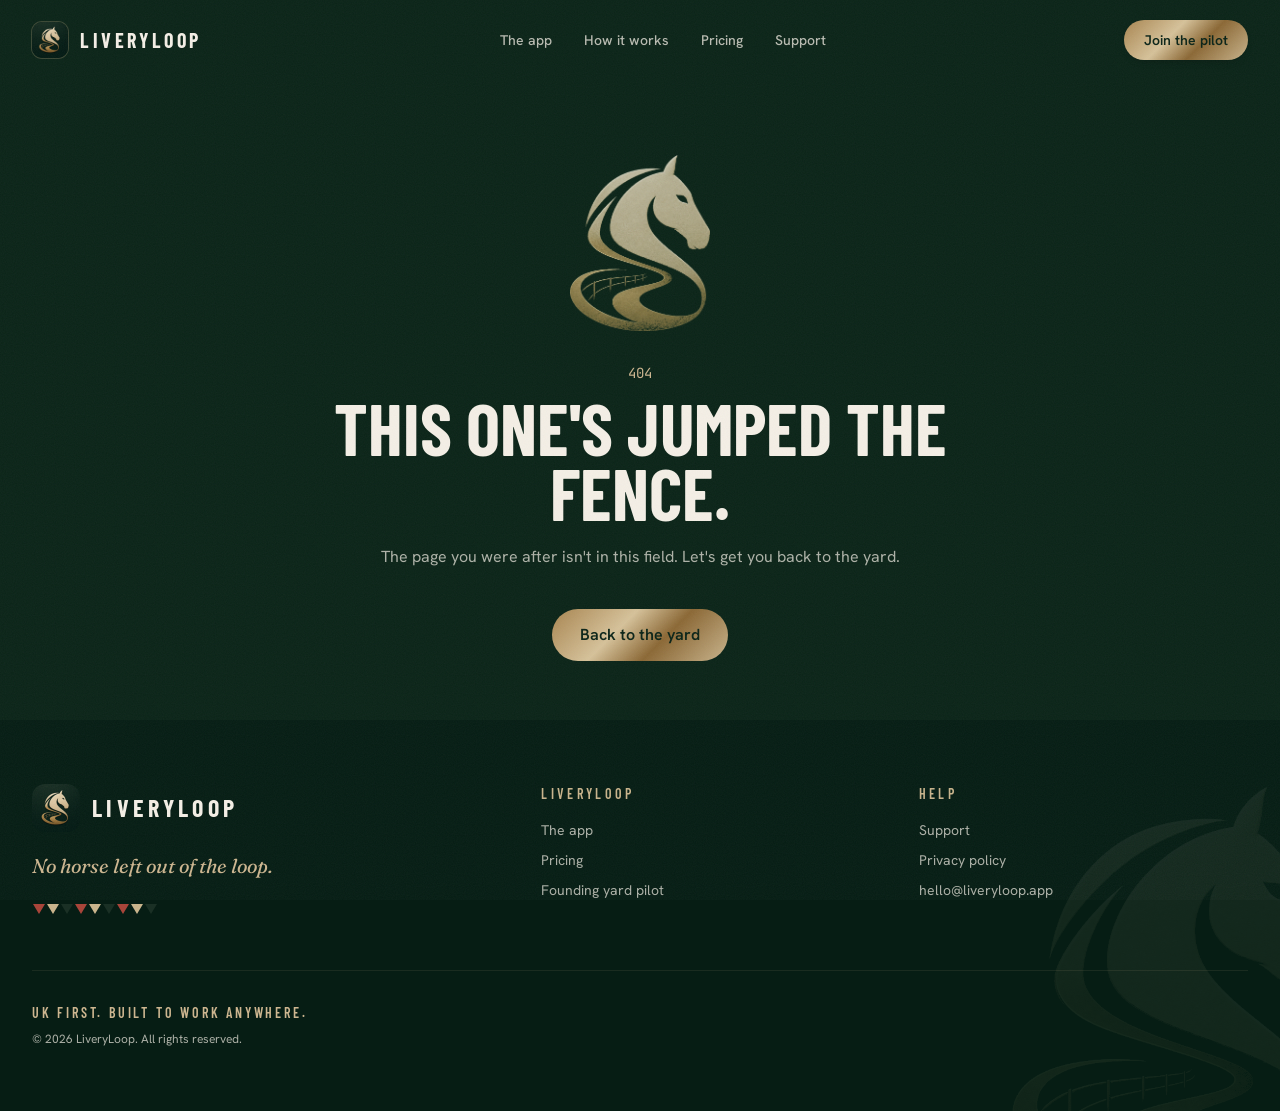
==== commit b34fa8f4: "Deploy 7bee694" ====
--- a/index.html
+++ b/index.html
@@ -10,10 +10,10 @@
     <meta property="og:title" content="LiveryLoop: Your whole yard. In your pocket." />
     <meta property="og:description" content="The livery-yard operating app for full and part livery. No horse left out of the loop." />
     <meta property="og:type" content="website" />
-    <meta property="og:url" content="https://liveryloop.com/" />
+    <meta property="og:url" content="https://liveryloop.app/" />
     <meta property="og:site_name" content="LiveryLoop" />
-    <meta property="og:image" content="https://liveryloop.com/brand/hero-share.jpg" />
-    <meta property="og:image:secure_url" content="https://liveryloop.com/brand/hero-share.jpg" />
+    <meta property="og:image" content="https://liveryloop.app/brand/hero-share.jpg" />
+    <meta property="og:image:secure_url" content="https://liveryloop.app/brand/hero-share.jpg" />
     <meta property="og:image:type" content="image/jpeg" />
     <meta property="og:image:width" content="1920" />
     <meta property="og:image:height" content="1008" />
@@ -21,7 +21,7 @@
     <meta name="twitter:card" content="summary_large_image" />
     <meta name="twitter:title" content="LiveryLoop: Your whole yard. In your pocket." />
     <meta name="twitter:description" content="The livery-yard operating app for full and part livery. No horse left out of the loop." />
-    <meta name="twitter:image" content="https://liveryloop.com/brand/hero-share.jpg" />
+    <meta name="twitter:image" content="https://liveryloop.app/brand/hero-share.jpg" />
     <meta name="twitter:image:alt" content="LiveryLoop homepage: Your whole yard. In your pocket. Two views of the app." />
     <link rel="icon" type="image/png" sizes="64x64" href="/brand/icon-64.png?v=2" />
     <link rel="icon" type="image/png" sizes="32x32" href="/brand/icon-32.png?v=2" />
@@ -29,7 +29,7 @@
     <link rel="preconnect" href="https://fonts.googleapis.com">
     <link rel="preconnect" href="https://fonts.gstatic.com" crossorigin>
     <link href="https://fonts.googleapis.com/css2?family=Barlow+Condensed:wght@500;600;700&family=Fraunces:ital,opsz,wght@1,9..144,400;1,9..144,500&family=Hanken+Grotesk:wght@400;500;600;700&family=JetBrains+Mono:wght@500&display=swap" rel="stylesheet">
-    <script type="module" crossorigin src="/assets/index-BIEiMrV5.js"></script>
+    <script type="module" crossorigin src="/assets/index-CDcLn2hH.js"></script>
     <link rel="stylesheet" crossorigin href="/assets/index-DrwHnm2b.css">
   </head>
   <body>
